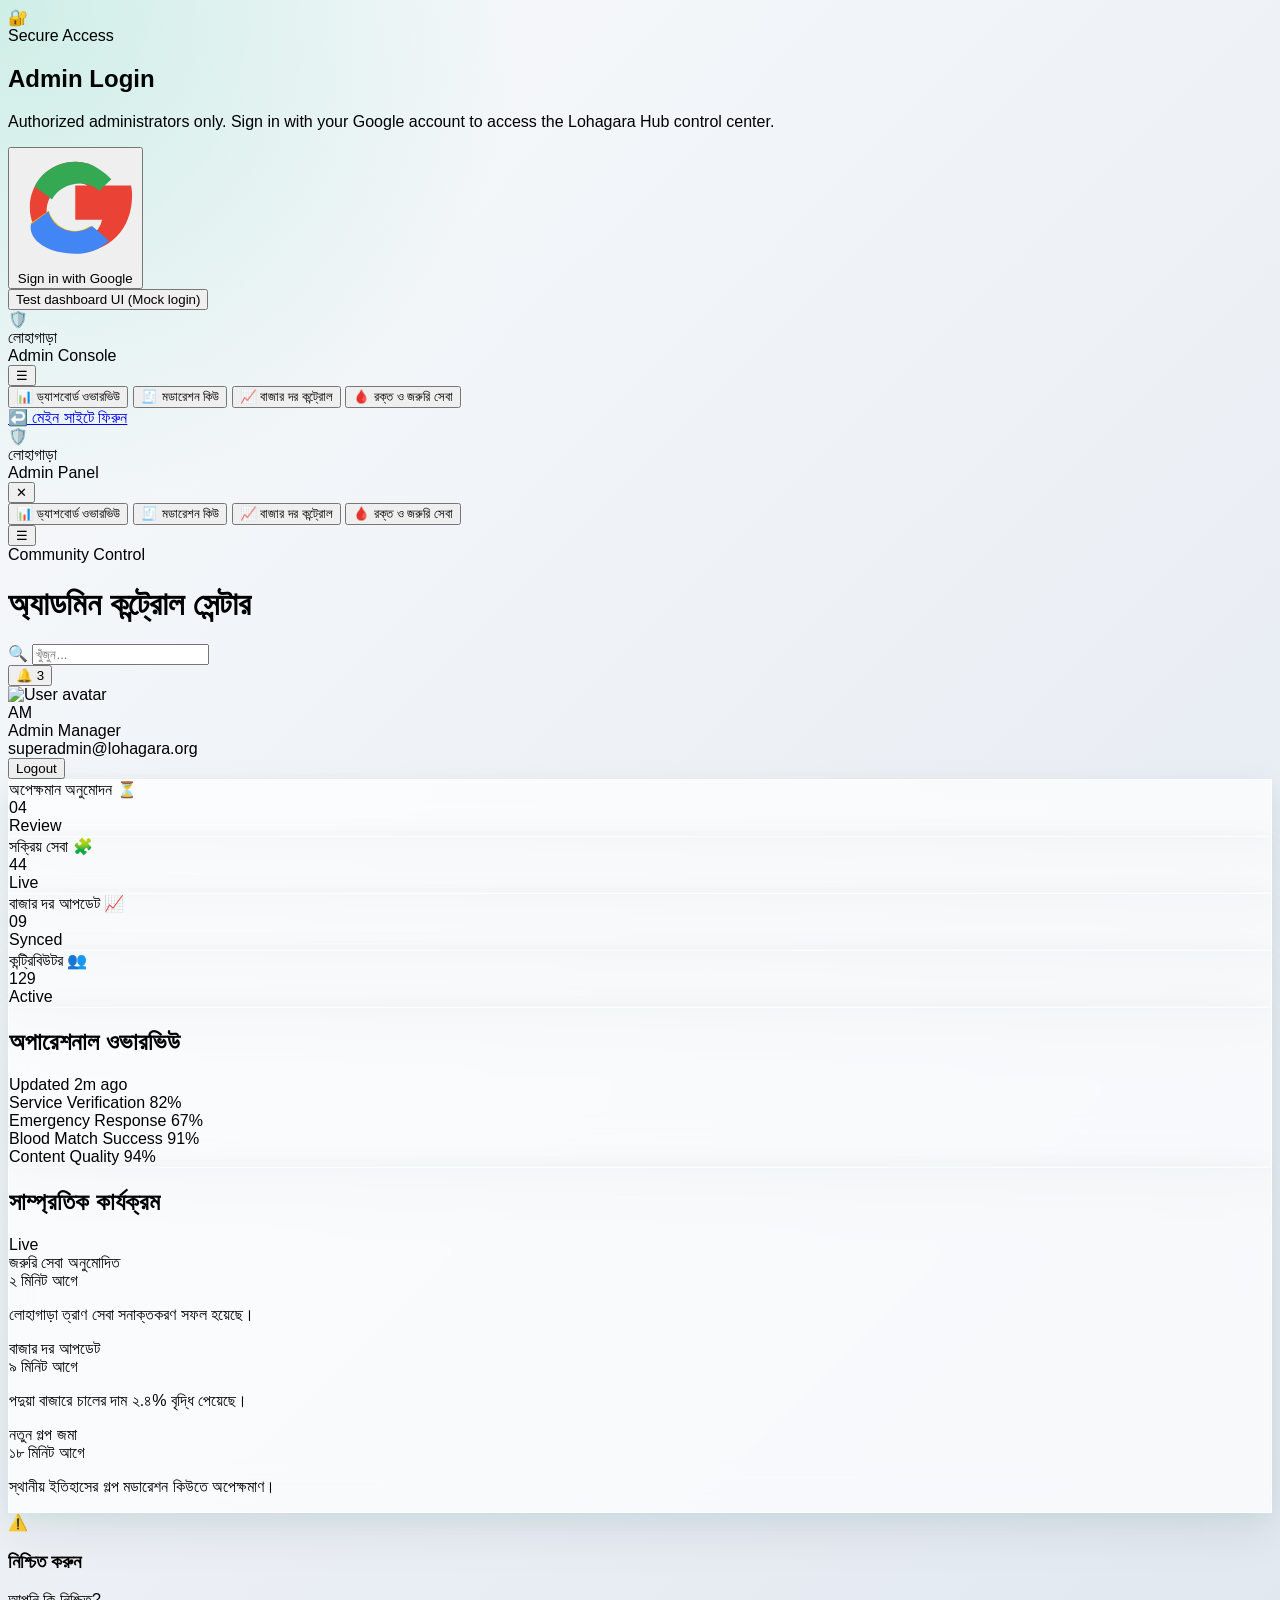
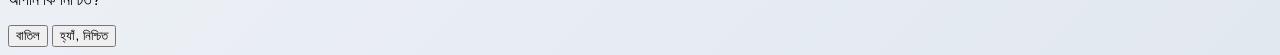
==== admin.html @ 5e47d0e3 "Add files via upload" ====
<!DOCTYPE html>
<html lang="bn">
  <head>
    <meta charset="UTF-8" />
    <meta name="viewport" content="width=device-width, initial-scale=1.0" />
    <title>লোহাগাড়া হাব | অ্যাডমিন কন্ট্রোল সেন্টার</title>
    <script src="https://cdn.tailwindcss.com"></script>
    <script type="module">
      import { initializeApp } from 'https://www.gstatic.com/firebasejs/10.12.2/firebase-app.js';
      import { getAuth, GoogleAuthProvider, signInWithPopup, signOut, onAuthStateChanged } from 'https://www.gstatic.com/firebasejs/10.12.2/firebase-auth.js';

      // -----------------------------------------------------------------------------
      // Firebase Web Configuration
      // Paste your real values from Firebase Console -> Project settings -> Web app
      // -----------------------------------------------------------------------------
      const firebaseConfig = {
        apiKey: 'PASTE_YOUR_FIREBASE_API_KEY_HERE',
        authDomain: 'PASTE_YOUR_PROJECT_ID.firebaseapp.com',
        projectId: 'PASTE_YOUR_PROJECT_ID',
        storageBucket: 'PASTE_YOUR_PROJECT_ID.appspot.com',
        messagingSenderId: 'PASTE_YOUR_MESSAGING_SENDER_ID',
        appId: 'PASTE_YOUR_APP_ID'
      };

      let app;
      let auth;
      let googleProvider;

      const hasRealFirebaseConfig = Object.values(firebaseConfig).every((value) => {
        return typeof value === 'string' && value && !value.startsWith('PASTE_') && !value.includes('YOUR_');
      });

      if (hasRealFirebaseConfig) {
        app = initializeApp(firebaseConfig);
        auth = getAuth(app);
        googleProvider = new GoogleAuthProvider();
      } else {
        console.warn('Firebase config is not fully set. Using mock mode for UI testing. Please paste your real Firebase web credentials in the firebaseConfig object.');
      }

      window.firebaseAuth = auth;
      window.googleProvider = googleProvider;
      window.firebaseApp = app;
      window.hasRealFirebaseConfig = hasRealFirebaseConfig;
    </script>
    <script>
      tailwind.config = {
        theme: {
          extend: {
            boxShadow: {
              soft: '0 14px 36px rgba(15, 23, 42, 0.14)',
              glow: '0 18px 40px rgba(16, 185, 129, 0.18)',
            },
            colors: {
              emerald: {
                950: '#022c22',
              },
            },
          },
        },
      };
    </script>
    <style>
      html {
        scroll-behavior: smooth;
      }

      body {
        font-family: 'Hind Siliguri', 'Segoe UI', sans-serif;
        background:
          radial-gradient(circle at top left, rgba(16, 185, 129, 0.18), transparent 25%),
          linear-gradient(135deg, #f8fafc 0%, #e2e8f0 100%);
      }

      .glass {
        background: rgba(255, 255, 255, 0.7);
        border: 1px solid rgba(255, 255, 255, 0.7);
        backdrop-filter: blur(20px);
        -webkit-backdrop-filter: blur(20px);
      }

      .panel-glow {
        box-shadow: 0 18px 45px rgba(15, 23, 42, 0.08), 0 6px 18px rgba(16, 185, 129, 0.08);
      }

      .hover-lift {
        transition: transform 0.2s ease, box-shadow 0.2s ease, border-color 0.2s ease;
      }

      .hover-lift:hover {
        transform: translateY(-2px);
        box-shadow: 0 16px 28px rgba(15, 23, 42, 0.12);
      }

      .tab-panel.hidden {
        display: none;
      }

      .toast {
        animation: slideIn 0.25s ease forwards;
      }

      @keyframes slideIn {
        from {
          opacity: 0;
          transform: translateY(12px) scale(0.98);
        }
        to {
          opacity: 1;
          transform: translateY(0) scale(1);
        }
      }
    </style>
  </head>
  <body class="min-h-screen text-slate-800 antialiased">
    <div id="loginScreen" class="fixed inset-0 z-50 flex items-center justify-center bg-slate-950/70 p-4 backdrop-blur-sm">
      <div class="w-full max-w-md rounded-[32px] border border-white/10 bg-white/10 p-7 shadow-[0_35px_90px_rgba(2,6,23,0.4)] backdrop-blur-xl">
        <div class="mx-auto flex h-16 w-16 items-center justify-center rounded-2xl bg-gradient-to-br from-emerald-500 to-teal-400 text-3xl shadow-glow">🔐</div>
        <div class="mt-6 text-center">
          <div class="text-[11px] font-bold uppercase tracking-[0.28em] text-emerald-200/90">Secure Access</div>
          <h2 class="mt-3 text-3xl font-black text-white">Admin Login</h2>
          <p class="mt-2 text-sm leading-6 text-slate-200">Authorized administrators only. Sign in with your Google account to access the Lohagara Hub control center.</p>
        </div>

        <button id="googleLoginBtn" class="mt-8 flex w-full items-center justify-center gap-3 rounded-2xl bg-white px-5 py-3.5 text-sm font-bold text-slate-900 transition hover:-translate-y-0.5 hover:shadow-xl">
          <svg class="h-5 w-5" viewBox="0 0 24 24" aria-hidden="true">
            <path fill="#EA4335" d="M12 10.2v3.9h5.4c-.2 1.4-1.7 4.1-5.4 4.1-3.2 0-5.8-2.6-5.8-5.8s2.6-5.8 5.8-5.8c1.8 0 3 .8 3.7 1.5l2.5-2.4C16.6 3.3 14.5 2.4 12 2.4 6.9 2.4 2.8 6.5 2.8 11.6S6.9 20.8 12 20.8c6.9 0 11.5-4.8 11.5-11.6 0-.8-.1-1.4-.2-2H12z"/>
            <path fill="#34A853" d="M3.8 7.4l3.5 2.6c1-1.9 3.1-3.2 5.8-3.2 1.8 0 3 .8 3.7 1.5l2.5-2.4C16.6 3.3 14.5 2.4 12 2.4c-3.7 0-6.9 2.2-8.2 5z"/>
            <path fill="#FBBC05" d="M3.8 15.8c1.2 2.5 3.8 4.2 8.2 4.2 2.4 0 4.4-.8 5.9-2.2l-2.9-2.4c-.8.5-1.9 1-3 1-2.6 0-4.6-1.8-5.4-4.1l-3.7 2.6z"/>
            <path fill="#4285F4" d="M12 21c2.8 0 5.1-.9 6.8-2.7l-3.4-2.9c-1 .7-2.3 1.1-3.4 1.1-2.7 0-4.9-1.8-5.4-4.1l-3.6 2.7C2.5 18.4 6.6 21 12 21z"/>
          </svg>
          Sign in with Google
        </button>

        <div id="authError" class="mt-5 hidden rounded-2xl border border-red-400/30 bg-red-500/10 px-3 py-2 text-sm text-red-100"></div>
      </div>
    </div>

    <div id="appShell" class="hidden min-h-screen w-full">
      <div class="flex min-h-screen overflow-hidden">
      <!-- Sidebar -->
      <aside id="sidebar" class="hidden w-72 shrink-0 flex-col border-r border-emerald-900/10 bg-gradient-to-b from-emerald-950 via-emerald-900 to-emerald-950 text-white md:flex">
        <div class="flex items-center justify-between border-b border-white/10 px-5 py-5">
          <div class="flex items-center gap-3">
            <div class="flex h-11 w-11 items-center justify-center rounded-2xl bg-white/10 text-2xl shadow-soft">🛡️</div>
            <div>
              <div class="text-lg font-bold">লোহাগাড়া</div>
              <div class="text-xs text-emerald-100/70">Admin Console</div>
            </div>
          </div>
          <button id="sidebarToggle" class="rounded-xl border border-white/10 bg-white/5 p-2 text-lg text-emerald-100 transition hover:bg-white/10 md:hidden">☰</button>
        </div>

        <nav class="flex-1 space-y-2 p-4">
          <button data-tab="overview" class="nav-item active w-full rounded-2xl border border-emerald-400/30 bg-white/10 px-4 py-3 text-left text-sm font-semibold text-emerald-50 transition hover:bg-white/15">
            <span class="inline-flex items-center gap-3"><span>📊</span> ড্যাশবোর্ড ওভারভিউ</span>
          </button>
          <button data-tab="moderation" class="nav-item w-full rounded-2xl border border-white/10 bg-transparent px-4 py-3 text-left text-sm font-medium text-emerald-50/90 transition hover:bg-white/8 hover:text-white">
            <span class="inline-flex items-center gap-3"><span>🧾</span> মডারেশন কিউ</span>
          </button>
          <button data-tab="market" class="nav-item w-full rounded-2xl border border-white/10 bg-transparent px-4 py-3 text-left text-sm font-medium text-emerald-50/90 transition hover:bg-white/8 hover:text-white">
            <span class="inline-flex items-center gap-3"><span>📈</span> বাজার দর কন্ট্রোল</span>
          </button>
          <button data-tab="blood" class="nav-item w-full rounded-2xl border border-white/10 bg-transparent px-4 py-3 text-left text-sm font-medium text-emerald-50/90 transition hover:bg-white/8 hover:text-white">
            <span class="inline-flex items-center gap-3"><span>🩸</span> রক্ত ও জরুরি সেবা</span>
          </button>

          <div class="mt-8 border-t border-white/10 pt-4">
            <a href="index.html" class="inline-flex w-full items-center justify-center gap-2 rounded-2xl border border-red-400/30 bg-red-500/10 px-4 py-3 text-sm font-medium text-red-100 transition hover:bg-red-500/20">
              ↩️ মেইন সাইটে ফিরুন
            </a>
          </div>
        </nav>
      </aside>

      <!-- Mobile Sidebar -->
      <div id="mobileSidebar" class="fixed inset-0 z-40 hidden bg-slate-950/60 md:hidden">
        <div class="h-full w-72 bg-gradient-to-b from-emerald-950 to-emerald-900 p-4 text-white">
          <div class="mb-4 flex items-center justify-between">
            <div class="flex items-center gap-3">
              <div class="flex h-10 w-10 items-center justify-center rounded-2xl bg-white/10 text-xl">🛡️</div>
              <div>
                <div class="font-bold">লোহাগাড়া</div>
                <div class="text-xs text-emerald-100/70">Admin Panel</div>
              </div>
            </div>
            <button id="closeMobileSidebar" class="rounded-xl border border-white/10 bg-white/5 px-2 py-1 text-lg">✕</button>
          </div>
          <nav class="space-y-2">
            <button data-tab="overview" class="nav-item mobile-nav active w-full rounded-2xl border border-emerald-400/30 bg-white/10 px-4 py-3 text-left text-sm font-semibold text-white">📊 ড্যাশবোর্ড ওভারভিউ</button>
            <button data-tab="moderation" class="nav-item mobile-nav w-full rounded-2xl border border-white/10 bg-transparent px-4 py-3 text-left text-sm font-medium text-emerald-50/90">🧾 মডারেশন কিউ</button>
            <button data-tab="market" class="nav-item mobile-nav w-full rounded-2xl border border-white/10 bg-transparent px-4 py-3 text-left text-sm font-medium text-emerald-50/90">📈 বাজার দর কন্ট্রোল</button>
            <button data-tab="blood" class="nav-item mobile-nav w-full rounded-2xl border border-white/10 bg-transparent px-4 py-3 text-left text-sm font-medium text-emerald-50/90">🩸 রক্ত ও জরুরি সেবা</button>
          </nav>
        </div>
      </div>

      <div class="flex min-h-screen flex-1 flex-col overflow-hidden">
        <!-- Top bar -->
        <header class="border-b border-slate-200/80 bg-white/80 px-4 py-4 backdrop-blur-md md:px-8">
          <div class="flex items-center justify-between gap-4">
            <div class="flex items-center gap-3">
              <button id="mobileMenuToggle" class="rounded-xl border border-slate-200 bg-slate-100 p-2 text-lg text-slate-700 md:hidden">☰</button>
              <div>
                <div class="text-[11px] font-semibold uppercase tracking-[0.25em] text-emerald-700/80">Community Control</div>
                <h1 class="text-xl font-black text-slate-800 md:text-2xl">অ্যাডমিন কন্ট্রোল সেন্টার</h1>
              </div>
            </div>

            <div class="flex items-center gap-3">
              <div class="hidden items-center gap-2 rounded-full border border-slate-200 bg-slate-100 px-3 py-2 md:flex">
                <span class="text-sm text-slate-500">🔍</span>
                <input type="text" placeholder="খুঁজুন..." class="w-32 bg-transparent text-sm text-slate-700 placeholder:text-slate-400 focus:outline-none" />
              </div>

              <button class="relative rounded-full border border-slate-200 bg-slate-100 p-2.5 text-slate-700 transition hover:border-emerald-400 hover:text-emerald-700">
                🔔
                <span class="absolute -right-1 -top-1 flex h-5 min-w-[20px] items-center justify-center rounded-full bg-red-500 px-1 text-[10px] font-bold text-white">3</span>
              </button>

              <div id="userProfileBadge" class="flex items-center gap-3 rounded-full border border-emerald-100 bg-emerald-50 px-2 py-1.5 shadow-sm">
                <img id="userAvatar" src="" alt="User avatar" class="hidden h-10 w-10 rounded-full object-cover" />
                <div id="userInitials" class="flex h-10 w-10 items-center justify-center rounded-full bg-gradient-to-br from-emerald-500 to-teal-400 text-sm font-bold text-white">AM</div>
                <div class="hidden text-left md:block">
                  <div id="userDisplayName" class="text-sm font-semibold text-slate-800">Admin Manager</div>
                  <div id="userEmail" class="text-[11px] text-slate-500">superadmin@lohagara.org</div>
                </div>
              </div>

              <button id="logoutBtn" class="rounded-full border border-red-200 bg-red-50 px-4 py-2 text-sm font-semibold text-red-600 transition hover:-translate-y-0.5 hover:bg-red-100">Logout</button>
            </div>
          </div>
        </header>

        <main class="flex-1 overflow-y-auto bg-slate-100/60 p-4 md:p-7">
          <!-- Overview Tab -->
          <section id="tab-overview" class="tab-panel space-y-6">
            <div class="grid gap-4 md:grid-cols-2 xl:grid-cols-4">
              <div class="glass hover-lift panel-glow rounded-3xl p-5">
                <div class="flex items-center justify-between">
                  <span class="text-sm text-slate-500">অপেক্ষমান অনুমোদন</span>
                  <span class="rounded-2xl bg-amber-100 p-2 text-xl">⏳</span>
                </div>
                <div class="mt-5 flex items-end justify-between">
                  <div class="text-3xl font-black text-slate-800" data-counter="pending">05</div>
                  <span class="rounded-full bg-amber-100 px-2.5 py-1 text-[10px] font-bold uppercase tracking-[0.2em] text-amber-700">Review</span>
                </div>
              </div>

              <div class="glass hover-lift panel-glow rounded-3xl p-5">
                <div class="flex items-center justify-between">
                  <span class="text-sm text-slate-500">সক্রিয় সেবা</span>
                  <span class="rounded-2xl bg-emerald-100 p-2 text-xl">🧩</span>
                </div>
                <div class="mt-5 flex items-end justify-between">
                  <div class="text-3xl font-black text-slate-800" data-counter="services">48</div>
                  <span class="rounded-full bg-emerald-100 px-2.5 py-1 text-[10px] font-bold uppercase tracking-[0.2em] text-emerald-700">Live</span>
                </div>
              </div>

              <div class="glass hover-lift panel-glow rounded-3xl p-5">
                <div class="flex items-center justify-between">
                  <span class="text-sm text-slate-500">বাজার দর আপডেট</span>
                  <span class="rounded-2xl bg-blue-100 p-2 text-xl">📈</span>
                </div>
                <div class="mt-5 flex items-end justify-between">
                  <div class="text-3xl font-black text-slate-800" data-counter="market">09</div>
                  <span class="rounded-full bg-blue-100 px-2.5 py-1 text-[10px] font-bold uppercase tracking-[0.2em] text-blue-700">Synced</span>
                </div>
              </div>

              <div class="glass hover-lift panel-glow rounded-3xl p-5">
                <div class="flex items-center justify-between">
                  <span class="text-sm text-slate-500">কন্ট্রিবিউটর</span>
                  <span class="rounded-2xl bg-violet-100 p-2 text-xl">👥</span>
                </div>
                <div class="mt-5 flex items-end justify-between">
                  <div class="text-3xl font-black text-slate-800" data-counter="users">128</div>
                  <span class="rounded-full bg-violet-100 px-2.5 py-1 text-[10px] font-bold uppercase tracking-[0.2em] text-violet-700">Active</span>
                </div>
              </div>
            </div>

            <div class="grid gap-5 xl:grid-cols-[1.5fr_0.95fr]">
              <div class="glass panel-glow rounded-3xl p-5">
                <div class="mb-5 flex items-center justify-between">
                  <h2 class="text-xl font-black text-slate-800">অপারেশনাল ওভারভিউ</h2>
                  <span class="rounded-full bg-emerald-100 px-2.5 py-1 text-[10px] font-bold uppercase tracking-[0.2em] text-emerald-700">Updated 2m ago</span>
                </div>

                <div class="grid gap-4 md:grid-cols-2">
                  <div class="rounded-2xl border border-slate-200 bg-slate-50 p-4">
                    <div class="mb-3 flex items-center justify-between text-sm">
                      <span class="text-slate-600">Service Verification</span>
                      <span class="font-bold text-emerald-600">82%</span>
                    </div>
                    <div class="h-2.5 overflow-hidden rounded-full bg-slate-200">
                      <div class="h-full w-[82%] rounded-full bg-gradient-to-r from-emerald-500 to-teal-400"></div>
                    </div>
                  </div>

                  <div class="rounded-2xl border border-slate-200 bg-slate-50 p-4">
                    <div class="mb-3 flex items-center justify-between text-sm">
                      <span class="text-slate-600">Emergency Response</span>
                      <span class="font-bold text-amber-600">67%</span>
                    </div>
                    <div class="h-2.5 overflow-hidden rounded-full bg-slate-200">
                      <div class="h-full w-[67%] rounded-full bg-gradient-to-r from-amber-400 to-yellow-400"></div>
                    </div>
                  </div>

                  <div class="rounded-2xl border border-slate-200 bg-slate-50 p-4">
                    <div class="mb-3 flex items-center justify-between text-sm">
                      <span class="text-slate-600">Blood Match Success</span>
                      <span class="font-bold text-blue-600">91%</span>
                    </div>
                    <div class="h-2.5 overflow-hidden rounded-full bg-slate-200">
                      <div class="h-full w-[91%] rounded-full bg-gradient-to-r from-blue-500 to-cyan-400"></div>
                    </div>
                  </div>

                  <div class="rounded-2xl border border-slate-200 bg-slate-50 p-4">
                    <div class="mb-3 flex items-center justify-between text-sm">
                      <span class="text-slate-600">Content Quality</span>
                      <span class="font-bold text-violet-600">94%</span>
                    </div>
                    <div class="h-2.5 overflow-hidden rounded-full bg-slate-200">
                      <div class="h-full w-[94%] rounded-full bg-gradient-to-r from-violet-500 to-fuchsia-400"></div>
                    </div>
                  </div>
                </div>
              </div>

              <div class="glass panel-glow rounded-3xl p-5">
                <div class="mb-4 flex items-center justify-between">
                  <h2 class="text-xl font-black text-slate-800">সাম্প্রতিক কার্যক্রম</h2>
                  <span class="text-xs font-bold uppercase tracking-[0.2em] text-emerald-600">Live</span>
                </div>

                <div class="space-y-3">
                  <div class="rounded-2xl border border-slate-200 bg-slate-50 p-3">
                    <div class="flex items-center justify-between gap-2">
                      <div class="font-semibold text-slate-800">জরুরি সেবা অনুমোদিত</div>
                      <div class="text-[10px] text-slate-500">২ মিনিট আগে</div>
                    </div>
                    <p class="mt-1 text-sm text-slate-500">লোহাগাড়া ত্রাণ সেবা সনাক্তকরণ সফল হয়েছে।</p>
                  </div>

                  <div class="rounded-2xl border border-slate-200 bg-slate-50 p-3">
                    <div class="flex items-center justify-between gap-2">
                      <div class="font-semibold text-slate-800">বাজার দর আপডেট</div>
                      <div class="text-[10px] text-slate-500">৯ মিনিট আগে</div>
                    </div>
                    <p class="mt-1 text-sm text-slate-500">পদুয়া বাজারে চালের দাম ২.৪% বৃদ্ধি পেয়েছে।</p>
                  </div>

                  <div class="rounded-2xl border border-slate-200 bg-slate-50 p-3">
                    <div class="flex items-center justify-between gap-2">
                      <div class="font-semibold text-slate-800">নতুন গল্প জমা</div>
                      <div class="text-[10px] text-slate-500">১৮ মিনিট আগে</div>
                    </div>
                    <p class="mt-1 text-sm text-slate-500">স্থানীয় ইতিহাসের গল্প মডারেশন কিউতে অপেক্ষমাণ।</p>
                  </div>
                </div>
              </div>
            </div>
          </section>

          <!-- Moderation Tab -->
          <section id="tab-moderation" class="tab-panel hidden space-y-5">
            <div class="flex flex-col gap-3 md:flex-row md:items-center md:justify-between">
              <div>
                <div class="text-[11px] font-bold uppercase tracking-[0.28em] text-emerald-700">Review Queue</div>
                <h2 class="mt-1 text-2xl font-black text-slate-800">মডারেশন কিউ</h2>
              </div>
              <button class="rounded-full border border-emerald-200 bg-emerald-50 px-4 py-2 text-sm font-semibold text-emerald-700 transition hover:bg-emerald-100">Export Queue</button>
            </div>

            <div id="moderationList" class="space-y-4"></div>
          </section>

          <!-- Market Tab -->
          <section id="tab-market" class="tab-panel hidden space-y-5">
            <div class="flex flex-col gap-3 md:flex-row md:items-center md:justify-between">
              <div>
                <div class="text-[11px] font-bold uppercase tracking-[0.28em] text-emerald-700">Pricing Control</div>
                <h2 class="mt-1 text-2xl font-black text-slate-800">বাজার দর কন্ট্রোল</h2>
              </div>
              <span class="rounded-full bg-emerald-100 px-3 py-1 text-[10px] font-bold uppercase tracking-[0.2em] text-emerald-700">Auto Sync</span>
            </div>

            <div class="grid gap-5 xl:grid-cols-[1.35fr_0.9fr]">
              <div class="glass panel-glow rounded-3xl p-5">
                <div class="mb-4 flex items-center justify-between">
                  <h3 class="text-xl font-black text-slate-800">সরাসরি মূল্য আপডেট</h3>
                  <span class="text-xs font-semibold uppercase tracking-[0.2em] text-slate-500">Live</span>
                </div>

                <div class="overflow-x-auto">
                  <table class="min-w-full text-left text-sm">
                    <thead>
                      <tr class="border-b border-slate-200 text-slate-500">
                        <th class="pb-3 pr-3 font-semibold">পণ্য</th>
                        <th class="pb-3 pr-3 font-semibold">বাজার</th>
                        <th class="pb-3 pr-3 font-semibold">খুচরা</th>
                        <th class="pb-3 pr-3 font-semibold">হোলসেল</th>
                        <th class="pb-3 font-semibold">ট্রেন্ড</th>
                      </tr>
                    </thead>
                    <tbody id="marketTableBody"></tbody>
                  </table>
                </div>

                <div class="mt-5 flex justify-end">
                  <button id="updateMarketBtn" class="rounded-2xl bg-gradient-to-r from-emerald-500 to-teal-500 px-5 py-3 text-sm font-bold text-slate-950 shadow-glow transition hover:-translate-y-0.5">Update Price</button>
                </div>
              </div>

              <div class="glass panel-glow rounded-3xl p-5">
                <h3 class="mb-4 text-xl font-black text-slate-800">মার্কেট সারসংক্ষেপ</h3>
                <div id="marketSummary" class="space-y-3"></div>
              </div>
            </div>
          </section>

          <!-- Blood Tab -->
          <section id="tab-blood" class="tab-panel hidden space-y-5">
            <div>
              <div class="text-[11px] font-bold uppercase tracking-[0.28em] text-emerald-700">Emergency Network</div>
              <h2 class="mt-1 text-2xl font-black text-slate-800">রক্ত ও জরুরি সেবা</h2>
            </div>

            <div class="grid gap-4 xl:grid-cols-3">
              <div class="glass hover-lift panel-glow rounded-3xl p-5">
                <div class="flex items-center justify-between">
                  <span class="text-sm text-slate-500">অত্যাবশ্যক O+ রক্ত</span>
                  <span class="rounded-full bg-red-100 px-2 py-1 text-[10px] font-bold uppercase tracking-[0.2em] text-red-700">Critical</span>
                </div>
                <div class="mt-5 text-3xl font-black text-slate-800">05</div>
                <p class="mt-2 text-sm text-slate-500">লোহাগাড়া ও আশেপাশের ইউনিয়ন থেকে ডোনার নোটিফিকেশন পাঠানো হচ্ছে।</p>
              </div>

              <div class="glass hover-lift panel-glow rounded-3xl p-5">
                <div class="flex items-center justify-between">
                  <span class="text-sm text-slate-500">ডোনার রেসপন্স</span>
                  <span class="rounded-full bg-emerald-100 px-2 py-1 text-[10px] font-bold uppercase tracking-[0.2em] text-emerald-700">Fast</span>
                </div>
                <div class="mt-5 text-3xl font-black text-slate-800">18 min</div>
                <p class="mt-2 text-sm text-slate-500">নিকটতম যাচাইকৃত ডোনার সনাক্তকরণের গড় সময়।</p>
              </div>

              <div class="glass hover-lift panel-glow rounded-3xl p-5">
                <div class="flex items-center justify-between">
                  <span class="text-sm text-slate-500">সক্রিয় অ্যালার্ট</span>
                  <span class="rounded-full bg-amber-100 px-2 py-1 text-[10px] font-bold uppercase tracking-[0.2em] text-amber-700">Review</span>
                </div>
                <div class="mt-5 text-3xl font-black text-slate-800">12</div>
                <p class="mt-2 text-sm text-slate-500">ডিসপ্যাচ ও ভেরিফিকেশন বাকি আছে।</p>
              </div>
            </div>
          </section>
        </main>
      </div>
    </div>

    <!-- Confirmation modal -->
    <div id="confirmModal" class="fixed inset-0 z-50 hidden items-center justify-center bg-slate-950/50 p-4">
      <div class="w-full max-w-md rounded-3xl border border-slate-200 bg-white p-5 shadow-2xl">
        <div class="mb-3 flex items-center gap-3">
          <div class="flex h-11 w-11 items-center justify-center rounded-2xl bg-red-100 text-2xl">⚠️</div>
          <div>
            <h3 id="confirmTitle" class="text-xl font-black text-slate-800">নিশ্চিত করুন</h3>
          </div>
        </div>
        <p id="confirmMessage" class="text-sm leading-6 text-slate-600">আপনি কি নিশ্চিত?</p>
        <div class="mt-6 flex justify-end gap-3">
          <button id="cancelConfirm" class="rounded-xl border border-slate-200 bg-slate-100 px-4 py-2 text-sm font-semibold text-slate-700 transition hover:bg-slate-200">বাতিল</button>
          <button id="confirmAction" class="rounded-xl bg-red-500 px-4 py-2 text-sm font-semibold text-white transition hover:bg-red-600">হ্যাঁ, নিশ্চিত</button>
        </div>
      </div>
    </div>

    <!-- Toast container -->
    <div id="toastContainer" class="fixed bottom-5 right-5 z-50 flex w-[280px] flex-col gap-3"></div>

    <script>
      const ADMIN_EMAILS = [
        'yourgmail@gmail.com',
        'admin@lohagarahub.com'
      ];

      const loginScreen = document.getElementById('loginScreen');
      const appShell = document.getElementById('appShell');
      const authError = document.getElementById('authError');

      const userDisplayName = document.getElementById('userDisplayName');
      const userEmail = document.getElementById('userEmail');
      const userAvatar = document.getElementById('userAvatar');
      const userInitials = document.getElementById('userInitials');

      function showAuthError(message) {
        authError.textContent = message;
        authError.classList.remove('hidden');
      }

      function hideAuthError() {
        authError.classList.add('hidden');
        authError.textContent = '';
      }

      function triggerMockLogin() {
        const mockUser = {
          displayName: 'Mock Admin User',
          email: 'admin@lohagara.local',
          photoURL: '',
          uid: 'mock-admin-user'
        };

        updateUserProfile(mockUser);
        setAuthState(true);
        showToast('Mock admin login active. Paste real Firebase credentials to enable Google sign-in.', 'warning');
      }

      function updateUserProfile(user) {
        if (!user) {
          userDisplayName.textContent = 'Admin Manager';
          userEmail.textContent = 'superadmin@lohagara.org';
          userInitials.textContent = 'AM';
          userAvatar.src = '';
          userAvatar.classList.add('hidden');
          userInitials.classList.remove('hidden');
          return;
        }

        const displayName = user.displayName || 'Admin User';
        const email = user.email || '';

        userDisplayName.textContent = displayName;
        userEmail.textContent = email;

        if (user.photoURL) {
          userAvatar.src = user.photoURL;
          userAvatar.classList.remove('hidden');
          userInitials.classList.add('hidden');
        } else {
          userAvatar.src = '';
          userAvatar.classList.add('hidden');
          userInitials.textContent = displayName.charAt(0).toUpperCase();
          userInitials.classList.remove('hidden');
        }
      }

      function setAuthState(isAuthenticated) {
        if (isAuthenticated) {
          loginScreen.classList.add('hidden');
          appShell.classList.remove('hidden');
        } else {
          loginScreen.classList.remove('hidden');
          appShell.classList.add('hidden');
        }
      }

      async function handleGoogleSignIn() {
        const auth = window.firebaseAuth;
        const provider = window.googleProvider;

        if (!window.hasRealFirebaseConfig || !auth || !provider) {
          console.warn('Firebase is not configured yet. Falling back to mock login mode for UI testing.');
          triggerMockLogin();
          return;
        }

        try {
          hideAuthError();
          const result = await signInWithPopup(auth, provider);
          const user = result.user;
          const normalizedEmail = (user.email || '').toLowerCase();
          const authorized = ADMIN_EMAILS.some((email) => email.toLowerCase() === normalizedEmail);

          if (!authorized) {
            await signOut(auth);
            updateUserProfile(null);
            setAuthState(false);
            showAuthError('Unauthorized Google account. Only authorized admin emails can access this dashboard.');
            return;
          }

          updateUserProfile(user);
          setAuthState(true);
          showToast('Signed in successfully as approved admin.', 'success');
        } catch (error) {
          console.error('Google sign-in failed. Details:', error);
          setAuthState(false);

          if (error?.code === 'auth/configuration-not-found' || error?.code === 'auth/invalid-api-key' || error?.code === 'auth/invalid-credential') {
            showAuthError('Firebase is misconfigured or missing valid web credentials. Please paste the correct Firebase config from the Firebase Console.');
            return;
          }

          if (error?.message) {
            showAuthError(`Google sign-in failed. Please try again. (${error.message})`);
          } else {
            showAuthError('Google sign-in failed. Please try again.');
          }
        }
      }

      document.getElementById('googleLoginBtn').addEventListener('click', handleGoogleSignIn);

      const mockLoginBtn = document.createElement('button');
      mockLoginBtn.type = 'button';
      mockLoginBtn.textContent = 'Test dashboard UI (Mock login)';
      mockLoginBtn.className = 'mt-4 w-full rounded-2xl border border-emerald-400/30 bg-emerald-500/10 px-4 py-2.5 text-sm font-semibold text-emerald-100 transition hover:bg-emerald-500/20';
      mockLoginBtn.addEventListener('click', triggerMockLogin);
      document.querySelector('#loginScreen .w-full.max-w-md').appendChild(mockLoginBtn);

      async function handleLogout() {
        const auth = window.firebaseAuth;
        try {
          await signOut(auth);
          updateUserProfile(null);
          setAuthState(false);
          showToast('Logged out successfully.', 'info');
        } catch (error) {
          console.error('Logout failed:', error);
          showToast('Logout failed. Please try again.', 'error');
        }
      }

      document.getElementById('logoutBtn').addEventListener('click', () => {
        const modal = document.getElementById('confirmModal');
        const title = document.getElementById('confirmTitle');
        const text = document.getElementById('confirmMessage');
        const confirm = document.getElementById('confirmAction');

        title.textContent = 'Logout confirmation';
        text.textContent = 'Are you sure you want to sign out and return to the admin login screen?';
        modal.classList.remove('hidden');
        modal.classList.add('flex');

        confirm.onclick = async () => {
          modal.classList.add('hidden');
          modal.classList.remove('flex');
          await handleLogout();
        };
      });

      document.getElementById('cancelConfirm').addEventListener('click', () => {
        const modal = document.getElementById('confirmModal');
        modal.classList.add('hidden');
        modal.classList.remove('flex');
      });

      document.getElementById('confirmModal').addEventListener('click', (event) => {
        if (event.target.id === 'confirmModal') {
          event.target.classList.add('hidden');
          event.target.classList.remove('flex');
        }
      });

      if (window.firebaseAuth && window.hasRealFirebaseConfig) {
        onAuthStateChanged(window.firebaseAuth, (user) => {
          if (!user) {
            updateUserProfile(null);
            setAuthState(false);
            return;
          }

          const normalizedEmail = (user.email || '').toLowerCase();
          const authorized = ADMIN_EMAILS.some((email) => email.toLowerCase() === normalizedEmail);

          if (!authorized) {
            signOut(window.firebaseAuth)
              .then(() => {
                updateUserProfile(null);
                setAuthState(false);
                showAuthError('This Google account is not on the authorized admin list.');
              })
              .catch(() => {
                setAuthState(false);
              });
            return;
          }

          updateUserProfile(user);
          setAuthState(true);
        });
      } else {
        setAuthState(false);
      }

      const tabButtons = document.querySelectorAll('.nav-item');
      const tabPanels = document.querySelectorAll('.tab-panel');

      const moderationData = [
        {
          id: 1,
          type: 'Emergency Service',
          title: 'পদুয়া নতুন জরুরি পরিবহন সেবা',
          author: 'মোহাম্মদ করিম',
          area: 'পদুয়া',
          time: '2 min ago',
          badge: 'High',
          description: 'ফ্লাড ও জরুরি পরিবহনের জন্য নতুন কন্টাক্ট পোস্ট করা হয়েছে।'
        },
        {
          id: 2,
          type: 'Community Story',
          title: 'প্রাচীন ব্রিজের গল্প',
          author: 'নুসরাত জাহান',
          area: 'লোহাগাড়া',
          time: '18 min ago',
          badge: 'Medium',
          description: 'স্থানীয় ইতিহাস সম্পর্কিত গল্প আপলোড করা হয়েছে, যাচাইয়ের অপেক্ষায়।'
        },
        {
          id: 3,
          type: 'Market Update',
          title: 'চালের দাম আপডেট',
          author: 'জালাল উদ্দিন',
          area: 'লোহাগাড়া',
          time: '31 min ago',
          badge: 'Low',
          description: 'বাজার দর আপডেটের জন্য নতুন দর তালিকা জমা হয়েছে।'
        },
        {
          id: 4,
          type: 'Service Listing',
          title: 'ডিজিটাল স্বাস্থ্য পরামর্শ',
          author: 'আয়শা আক্তার',
          area: 'লোহাগাড়া',
          time: '54 min ago',
          badge: 'Medium',
          description: 'স্থানীয় টেলিহেলথ সেবা তালিকাভুক্তির জন্য আবেদন জমা।'
        }
      ];

      const marketData = [
        { product: 'আলু', market: 'লোহাগাড়া', retail: 26, wholesale: 18, trend: 'Up' },
        { product: 'পেঁয়াজ', market: 'লোহাগাড়া', retail: 35, wholesale: 24, trend: 'Stable' },
        { product: 'চাল', market: 'লোহাগাড়া', retail: 48, wholesale: 40, trend: 'Up' },
        { product: 'আলু', market: 'পদুয়া', retail: 28, wholesale: 20, trend: 'Stable' },
        { product: 'পেঁয়াজ', market: 'পদুয়া', retail: 37, wholesale: 25, trend: 'Down' },
        { product: 'চাল', market: 'পদুয়া', retail: 50, wholesale: 41, trend: 'Up' }
      ];

      function switchTab(tabName) {
        tabButtons.forEach((button) => {
          const active = button.dataset.tab === tabName;
          button.classList.toggle('active', active);
          button.classList.toggle('bg-white/10', active);
          button.classList.toggle('border-emerald-400/30', active);
          button.classList.toggle('bg-transparent', !active);
          button.classList.toggle('border-white/10', !active);
        });

        tabPanels.forEach((panel) => {
          panel.classList.toggle('hidden', panel.id !== `tab-${tabName}`);
        });
      }

      tabButtons.forEach((button) => {
        button.addEventListener('click', () => switchTab(button.dataset.tab));
      });

      function showToast(message, tone = 'success') {
        const container = document.getElementById('toastContainer');
        const toast = document.createElement('div');
        const palette = {
          success: 'border-emerald-200 bg-emerald-50 text-emerald-700',
          warning: 'border-amber-200 bg-amber-50 text-amber-700',
          error: 'border-red-200 bg-red-50 text-red-700',
          info: 'border-blue-200 bg-blue-50 text-blue-700',
        };

        toast.className = `toast flex items-center gap-3 rounded-2xl border px-4 py-3 text-sm font-semibold shadow-lg ${palette[tone] || palette.success}`;
        toast.innerHTML = `<span>${tone === 'error' ? '⚠️' : tone === 'warning' ? '⚡' : '✅'}</span><span>${message}</span>`;
        container.appendChild(toast);

        setTimeout(() => {
          toast.remove();
        }, 2600);
      }

      function renderModerationList() {
        const container = document.getElementById('moderationList');
        container.innerHTML = '';

        moderationData.forEach((item) => {
          const card = document.createElement('div');
          const badgeTone = {
            High: 'bg-red-100 text-red-700',
            Medium: 'bg-amber-100 text-amber-700',
            Low: 'bg-emerald-100 text-emerald-700',
          };

          card.className = 'glass hover-lift panel-glow rounded-3xl p-4 md:p-5';
          card.innerHTML = `
            <div class="flex flex-col gap-4 xl:flex-row xl:items-center xl:justify-between">
              <div class="flex-1">
                <div class="mb-2 flex flex-wrap items-center gap-2">
                  <span class="rounded-full bg-slate-100 px-2.5 py-1 text-[10px] font-bold uppercase tracking-[0.2em] text-slate-600">${item.type}</span>
                  <span class="rounded-full px-2.5 py-1 text-[10px] font-bold uppercase tracking-[0.2em] ${badgeTone[item.badge] || 'bg-slate-100 text-slate-700'}">${item.badge}</span>
                  <span class="text-[11px] uppercase tracking-[0.18em] text-slate-500">${item.time}</span>
                </div>
                <h3 class="text-lg font-black text-slate-800">${item.title}</h3>
                <p class="mt-2 text-sm leading-6 text-slate-600">${item.description}</p>
                <div class="mt-3 flex flex-wrap items-center gap-4 text-xs text-slate-500">
                  <span>👤 ${item.author}</span>
                  <span>📍 ${item.area}</span>
                </div>
              </div>

              <div class="flex flex-wrap gap-2 xl:flex-col">
                <button data-action="approve" data-id="${item.id}" class="approve-btn rounded-xl bg-gradient-to-r from-emerald-500 to-teal-500 px-4 py-2.5 text-sm font-bold text-slate-950 shadow-glow transition hover:-translate-y-0.5">অনুমোদন দিন</button>
                <button data-action="reject" data-id="${item.id}" class="reject-btn rounded-xl border border-red-200 bg-red-50 px-4 py-2.5 text-sm font-bold text-red-600 transition hover:bg-red-100">বাতিল করুন</button>
              </div>
            </div>
          `;

          container.appendChild(card);
        });

        document.querySelectorAll('.approve-btn').forEach((button) => {
          button.addEventListener('click', () => {
            const id = Number(button.dataset.id);
            const item = moderationData.find((entry) => entry.id === id);
            if (!item) return;

            moderationData.splice(
              moderationData.findIndex((entry) => entry.id === id),
              1
            );
            renderModerationList();
            updateCounters();
            showToast('সফলভাবে অনুমোদন করা হয়েছে!', 'success');
          });
        });

        document.querySelectorAll('.reject-btn').forEach((button) => {
          button.addEventListener('click', () => {
            const id = Number(button.dataset.id);
            const item = moderationData.find((entry) => entry.id === id);
            if (!item) return;

            openConfirmModal(
              'সাবমিশন বাতিল করুন',
              `আপনি কি "${item.title}" সাবমিশনটি বাতিল করতে চান? এই কাজটি ফিরিয়ে আনা যাবে না।`,
              () => {
                moderationData.splice(
                  moderationData.findIndex((entry) => entry.id === id),
                  1
                );
                renderModerationList();
                updateCounters();
                showToast('সাবমিশন বাতিল করা হয়েছে।', 'warning');
              }
            );
          });
        });
      }

      function openConfirmModal(title, message, onConfirm) {
        const modal = document.getElementById('confirmModal');
        const titleEl = document.getElementById('confirmTitle');
        const messageEl = document.getElementById('confirmMessage');
        const confirmAction = document.getElementById('confirmAction');

        titleEl.textContent = title;
        messageEl.textContent = message;
        modal.classList.remove('hidden');
        modal.classList.add('flex');

        const handleConfirm = () => {
          modal.classList.add('hidden');
          modal.classList.remove('flex');
          onConfirm();
          confirmAction.onclick = null;
        };

        confirmAction.onclick = handleConfirm;
      }

      document.getElementById('cancelConfirm').addEventListener('click', () => {
        const modal = document.getElementById('confirmModal');
        modal.classList.add('hidden');
        modal.classList.remove('flex');
      });

      document.getElementById('confirmModal').addEventListener('click', (event) => {
        if (event.target.id === 'confirmModal') {
          event.target.classList.add('hidden');
          event.target.classList.remove('flex');
        }
      });

      function updateCounters() {
        const pending = moderationData.length;
        document.querySelector('[data-counter="pending"]').textContent = String(pending).padStart(2, '0');
        document.querySelector('[data-counter="services"]').textContent = String(48 - Math.min(pending, 10));
        document.querySelector('[data-counter="users"]').textContent = String(128 + Math.max(0, 5 - pending));
      }

      function renderMarketTable() {
        const tbody = document.getElementById('marketTableBody');
        tbody.innerHTML = marketData
          .map((row, index) => `
            <tr class="border-b border-slate-200 last:border-b-0">
              <td class="py-3 pr-3 font-semibold text-slate-800">${row.product}</td>
              <td class="py-3 pr-3 text-slate-600">${row.market}</td>
              <td class="py-3 pr-3">
                <input data-field="retail" data-index="${index}" value="${row.retail}" class="w-20 rounded-xl border border-slate-200 bg-slate-50 px-2 py-2 text-center text-slate-800 focus:border-emerald-400 focus:outline-none" />
              </td>
              <td class="py-3 pr-3">
                <input data-field="wholesale" data-index="${index}" value="${row.wholesale}" class="w-20 rounded-xl border border-slate-200 bg-slate-50 px-2 py-2 text-center text-slate-800 focus:border-emerald-400 focus:outline-none" />
              </td>
              <td class="py-3">
                <select data-field="trend" data-index="${index}" class="rounded-xl border border-slate-200 bg-slate-50 px-2 py-2 text-slate-800 focus:border-emerald-400 focus:outline-none">
                  <option value="Up" ${row.trend === 'Up' ? 'selected' : ''}>Up</option>
                  <option value="Stable" ${row.trend === 'Stable' ? 'selected' : ''}>Stable</option>
                  <option value="Down" ${row.trend === 'Down' ? 'selected' : ''}>Down</option>
                </select>
              </td>
            </tr>
          `)
          .join('');
      }

      function renderMarketSummary() {
        const container = document.getElementById('marketSummary');
        const summary = marketData.reduce((acc, row) => {
          const key = row.market;
          if (!acc[key]) acc[key] = { market: key, total: 0, count: 0 };
          acc[key].total += row.retail;
          acc[key].count += 1;
          return acc;
        }, {});

        container.innerHTML = Object.values(summary)
          .map((item) => `
            <div class="rounded-2xl border border-slate-200 bg-slate-50 p-3">
              <div class="flex items-center justify-between">
                <span class="font-bold text-slate-800">${item.market}</span>
                <span class="rounded-full bg-emerald-100 px-2 py-1 text-[10px] font-bold uppercase tracking-[0.2em] text-emerald-700">Live</span>
              </div>
              <div class="mt-3 text-2xl font-black text-slate-800">${Math.round(item.total / item.count)}৳</div>
              <p class="text-sm text-slate-500">গড় খুচরা মূল্য</p>
            </div>
          `)
          .join('');
      }

      document.getElementById('updateMarketBtn').addEventListener('click', () => {
        const rows = document.querySelectorAll('#marketTableBody tr');
        rows.forEach((row) => {
          const index = Number(row.querySelector('[data-index]')?.dataset.index ?? 0);
          const retailInput = row.querySelector('[data-field="retail"]');
          const wholesaleInput = row.querySelector('[data-field="wholesale"]');
          const trendInput = row.querySelector('[data-field="trend"]');

          if (marketData[index]) {
            marketData[index].retail = Number(retailInput.value || marketData[index].retail);
            marketData[index].wholesale = Number(wholesaleInput.value || marketData[index].wholesale);
            marketData[index].trend = trendInput.value || marketData[index].trend;
          }
        });

        renderMarketSummary();
        showToast('বাজার দর সফলভাবে আপডেট হয়েছে!', 'success');
      });

      document.getElementById('logoutBtn').addEventListener('click', () => {
        openConfirmModal(
          'Logout from admin panel',
          'আপনি কি নিশ্চিতভাবে অ্যাডমিন সেশনটি বন্ধ করতে চান?',
          () => {
            showToast('সফলভাবে লগআউট করা হয়েছে।', 'info');
          }
        );
      });

      document.getElementById('mobileMenuToggle').addEventListener('click', () => {
        document.getElementById('mobileSidebar').classList.remove('hidden');
      });

      document.getElementById('closeMobileSidebar').addEventListener('click', () => {
        document.getElementById('mobileSidebar').classList.add('hidden');
      });

      document.querySelectorAll('.mobile-nav').forEach((button) => {
        button.addEventListener('click', () => {
          document.getElementById('mobileSidebar').classList.add('hidden');
        });
      });

      renderModerationList();
      renderMarketTable();
      renderMarketSummary();
      updateCounters();
      switchTab('overview');
    </script>
  </body>
</html>
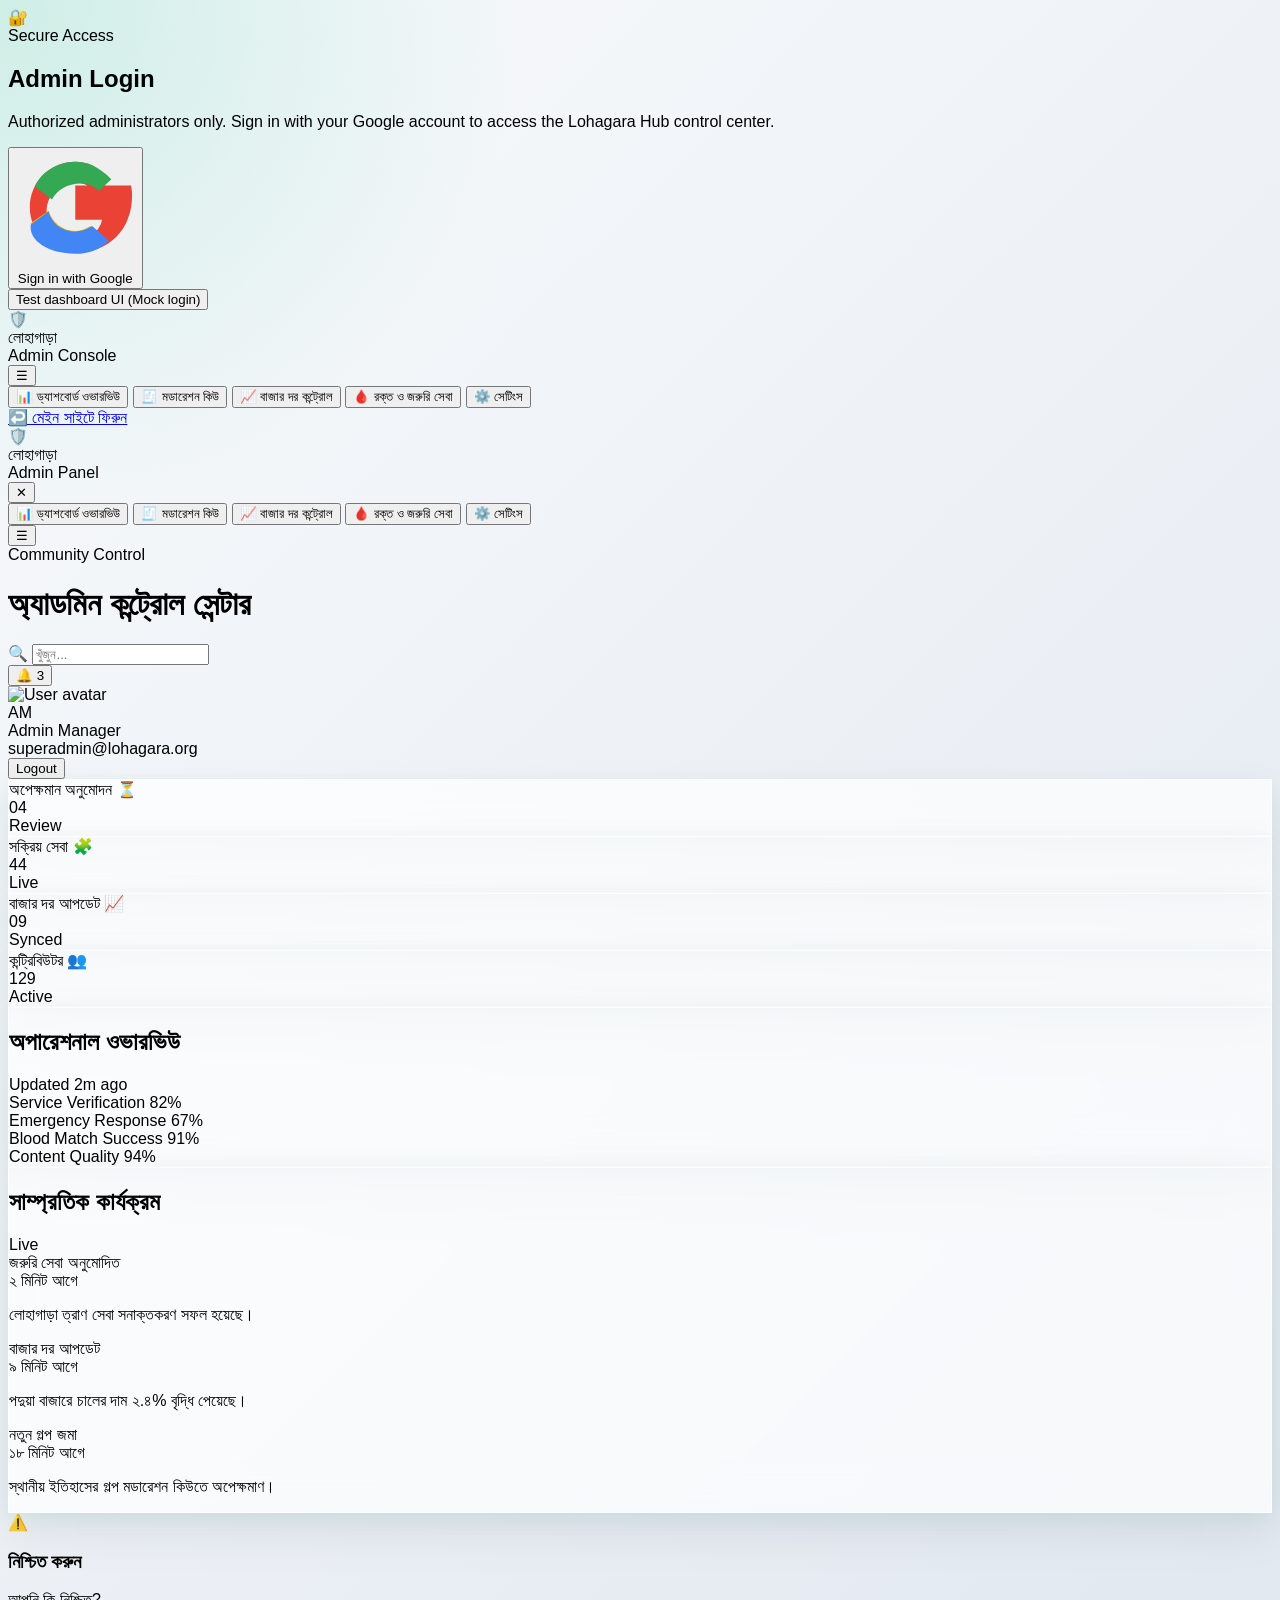
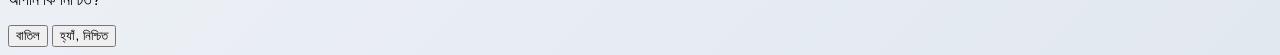
==== commit b21de051: "Add files via upload" ====
--- a/admin.html
+++ b/admin.html
@@ -164,6 +164,9 @@
           <button data-tab="blood" class="nav-item w-full rounded-2xl border border-white/10 bg-transparent px-4 py-3 text-left text-sm font-medium text-emerald-50/90 transition hover:bg-white/8 hover:text-white">
             <span class="inline-flex items-center gap-3"><span>🩸</span> রক্ত ও জরুরি সেবা</span>
           </button>
+          <button data-tab="settings" class="nav-item w-full rounded-2xl border border-white/10 bg-transparent px-4 py-3 text-left text-sm font-medium text-emerald-50/90 transition hover:bg-white/8 hover:text-white">
+            <span class="inline-flex items-center gap-3"><span>⚙️</span> সেটিংস</span>
+          </button>
 
           <div class="mt-8 border-t border-white/10 pt-4">
             <a href="index.html" class="inline-flex w-full items-center justify-center gap-2 rounded-2xl border border-red-400/30 bg-red-500/10 px-4 py-3 text-sm font-medium text-red-100 transition hover:bg-red-500/20">
@@ -191,6 +194,7 @@
             <button data-tab="moderation" class="nav-item mobile-nav w-full rounded-2xl border border-white/10 bg-transparent px-4 py-3 text-left text-sm font-medium text-emerald-50/90">🧾 মডারেশন কিউ</button>
             <button data-tab="market" class="nav-item mobile-nav w-full rounded-2xl border border-white/10 bg-transparent px-4 py-3 text-left text-sm font-medium text-emerald-50/90">📈 বাজার দর কন্ট্রোল</button>
             <button data-tab="blood" class="nav-item mobile-nav w-full rounded-2xl border border-white/10 bg-transparent px-4 py-3 text-left text-sm font-medium text-emerald-50/90">🩸 রক্ত ও জরুরি সেবা</button>
+            <button data-tab="settings" class="nav-item mobile-nav w-full rounded-2xl border border-white/10 bg-transparent px-4 py-3 text-left text-sm font-medium text-emerald-50/90">⚙️ সেটিংস</button>
           </nav>
         </div>
       </div>
@@ -458,6 +462,228 @@
                 <p class="mt-2 text-sm text-slate-500">ডিসপ্যাচ ও ভেরিফিকেশন বাকি আছে।</p>
               </div>
             </div>
+          </section>
+
+          <!-- Settings Tab -->
+          <section id="tab-settings" class="tab-panel hidden space-y-5" aria-labelledby="settingsHeading">
+            <div class="flex flex-col gap-3 sm:flex-row sm:items-end sm:justify-between">
+              <div>
+                <div class="text-[11px] font-bold uppercase tracking-[0.28em] text-emerald-700">Platform Administration</div>
+                <h2 id="settingsHeading" class="mt-1 text-2xl font-black text-slate-800">সেটিংস</h2>
+                <p class="mt-1 text-sm text-slate-500">অ্যাডমিন অ্যাকাউন্ট, নোটিফিকেশন ও প্ল্যাটফর্ম কনফিগারেশন পরিচালনা করুন।</p>
+              </div>
+              <span class="inline-flex w-fit items-center gap-2 rounded-full border border-emerald-200 bg-emerald-50 px-3 py-1.5 text-xs font-semibold text-emerald-800">
+                <span class="h-2 w-2 rounded-full bg-emerald-500"></span> Admin console
+              </span>
+            </div>
+
+            <div class="grid gap-5 xl:grid-cols-2">
+              <form id="settingsProfileForm" class="glass panel-glow rounded-3xl p-5 md:p-6">
+                <div class="mb-5 flex items-start justify-between gap-3">
+                  <div>
+                    <h3 class="text-lg font-black text-slate-800">প্রোফাইল তথ্য</h3>
+                    <p class="mt-1 text-sm text-slate-500">এই ব্রাউজারে প্রদর্শিত অ্যাডমিন পরিচিতি।</p>
+                  </div>
+                  <span class="rounded-2xl bg-emerald-100 p-2 text-xl" aria-hidden="true">👤</span>
+                </div>
+
+                <div class="space-y-4">
+                  <label class="block text-sm font-semibold text-slate-700" for="settingsAdminName">
+                    অ্যাডমিনের নাম
+                    <input id="settingsAdminName" name="adminName" type="text" autocomplete="name" required class="mt-1.5 w-full rounded-xl border border-slate-200 bg-white px-3.5 py-3 text-sm text-slate-800 outline-none transition focus:border-emerald-500 focus:ring-4 focus:ring-emerald-500/10" />
+                  </label>
+                  <label class="block text-sm font-semibold text-slate-700" for="settingsAdminEmail">
+                    ইমেইল ঠিকানা
+                    <input id="settingsAdminEmail" name="adminEmail" type="email" autocomplete="email" required class="mt-1.5 w-full rounded-xl border border-slate-200 bg-white px-3.5 py-3 text-sm text-slate-800 outline-none transition focus:border-emerald-500 focus:ring-4 focus:ring-emerald-500/10" />
+                  </label>
+                </div>
+
+                <div class="mt-5 flex flex-col gap-3 border-t border-slate-200 pt-4 sm:flex-row sm:items-center sm:justify-between">
+                  <span class="text-xs text-slate-500">পরিবর্তনগুলো এই ব্রাউজারে সংরক্ষিত হবে।</span>
+                  <button type="submit" class="inline-flex items-center justify-center gap-2 rounded-xl bg-emerald-800 px-4 py-2.5 text-sm font-bold text-white transition hover:bg-emerald-900 focus:outline-none focus:ring-4 focus:ring-emerald-700/20">প্রোফাইল সংরক্ষণ</button>
+                </div>
+              </form>
+
+              <form id="settingsPasswordForm" class="glass panel-glow rounded-3xl p-5 md:p-6">
+                <div class="mb-5 flex items-start justify-between gap-3">
+                  <div>
+                    <h3 class="text-lg font-black text-slate-800">পাসওয়ার্ড পরিবর্তন</h3>
+                    <p class="mt-1 text-sm text-slate-500">পাসওয়ার্ড আপডেটের জন্য Firebase Auth বা নিরাপদ ব্যাকএন্ড প্রয়োজন।</p>
+                  </div>
+                  <span class="rounded-2xl bg-amber-100 p-2 text-xl" aria-hidden="true">🔒</span>
+                </div>
+
+                <div class="space-y-3">
+                  <label class="block text-sm font-semibold text-slate-700" for="currentPassword">বর্তমান পাসওয়ার্ড
+                    <input id="currentPassword" name="currentPassword" type="password" autocomplete="current-password" required class="mt-1.5 w-full rounded-xl border border-slate-200 bg-white px-3.5 py-3 text-sm outline-none transition focus:border-emerald-500 focus:ring-4 focus:ring-emerald-500/10" />
+                  </label>
+                  <div class="grid gap-3 sm:grid-cols-2">
+                    <label class="block text-sm font-semibold text-slate-700" for="newPassword">নতুন পাসওয়ার্ড
+                      <input id="newPassword" name="newPassword" type="password" autocomplete="new-password" minlength="8" required class="mt-1.5 w-full rounded-xl border border-slate-200 bg-white px-3.5 py-3 text-sm outline-none transition focus:border-emerald-500 focus:ring-4 focus:ring-emerald-500/10" />
+                    </label>
+                    <label class="block text-sm font-semibold text-slate-700" for="confirmPassword">নিশ্চিত করুন
+                      <input id="confirmPassword" name="confirmPassword" type="password" autocomplete="new-password" minlength="8" required class="mt-1.5 w-full rounded-xl border border-slate-200 bg-white px-3.5 py-3 text-sm outline-none transition focus:border-emerald-500 focus:ring-4 focus:ring-emerald-500/10" />
+                    </label>
+                  </div>
+                </div>
+
+                <div class="mt-5 flex flex-col gap-3 border-t border-slate-200 pt-4 sm:flex-row sm:items-center sm:justify-between">
+                  <span class="text-xs text-slate-500">এই ডেমো কোনো পাসওয়ার্ড সংরক্ষণ বা পরিবর্তন করে না।</span>
+                  <button type="submit" class="inline-flex items-center justify-center rounded-xl border border-slate-300 bg-white px-4 py-2.5 text-sm font-bold text-slate-700 transition hover:bg-slate-50 focus:outline-none focus:ring-4 focus:ring-emerald-700/10">পরিবর্তন যাচাই</button>
+                </div>
+              </form>
+            </div>
+
+            <form id="settingsPreferencesForm" class="glass panel-glow rounded-3xl p-5 md:p-6">
+              <div class="mb-5">
+                <div class="text-[11px] font-bold uppercase tracking-[0.2em] text-emerald-700">Alerts &amp; Availability</div>
+                <h3 class="mt-1 text-lg font-black text-slate-800">নোটিফিকেশন ও প্ল্যাটফর্ম পছন্দ</h3>
+              </div>
+
+              <div class="mb-5 grid gap-3 sm:grid-cols-2">
+                <div class="rounded-2xl border border-slate-200 bg-white p-4">
+                  <div class="flex items-start gap-3">
+                    <span class="rounded-xl bg-amber-100 p-2 text-lg" aria-hidden="true">🚨</span>
+                    <div><h4 class="font-bold text-slate-800">জরুরি সেবা অনুরোধ</h4><p class="mt-1 text-xs leading-5 text-slate-500">নতুন জরুরি সেবা জমা পড়লে</p></div>
+                  </div>
+                  <div class="mt-4 grid grid-cols-2 gap-3 border-t border-slate-100 pt-3">
+                    <label class="flex cursor-pointer items-center justify-between gap-2 text-xs font-semibold text-slate-600" for="notifyEmergencyEmail">ইমেইল
+                      <input id="notifyEmergencyEmail" class="peer sr-only notification-toggle" type="checkbox" data-setting="emergencyEmail" />
+                      <span aria-hidden="true" class="relative h-6 w-11 rounded-full bg-slate-300 transition peer-checked:bg-emerald-600 peer-focus-visible:outline peer-focus-visible:outline-2 peer-focus-visible:outline-offset-2 peer-focus-visible:outline-emerald-700 after:absolute after:left-1 after:top-1 after:h-4 after:w-4 after:rounded-full after:bg-white after:shadow after:transition peer-checked:after:translate-x-5"></span>
+                    </label>
+                    <label class="flex cursor-pointer items-center justify-between gap-2 text-xs font-semibold text-slate-600" for="notifyEmergencyBrowser">ব্রাউজার
+                      <input id="notifyEmergencyBrowser" class="peer sr-only notification-toggle" type="checkbox" data-setting="emergencyBrowser" />
+                      <span aria-hidden="true" class="relative h-6 w-11 rounded-full bg-slate-300 transition peer-checked:bg-emerald-600 peer-focus-visible:outline peer-focus-visible:outline-2 peer-focus-visible:outline-offset-2 peer-focus-visible:outline-emerald-700 after:absolute after:left-1 after:top-1 after:h-4 after:w-4 after:rounded-full after:bg-white after:shadow after:transition peer-checked:after:translate-x-5"></span>
+                    </label>
+                  </div>
+                </div>
+
+                <div class="rounded-2xl border border-slate-200 bg-white p-4">
+                  <div class="flex items-start gap-3">
+                    <span class="rounded-xl bg-rose-100 p-2 text-lg" aria-hidden="true">🩸</span>
+                    <div><h4 class="font-bold text-slate-800">রক্তদানের অ্যালার্ট</h4><p class="mt-1 text-xs leading-5 text-slate-500">নতুন রক্তের অনুরোধ বা ডোনার আপডেট</p></div>
+                  </div>
+                  <div class="mt-4 grid grid-cols-2 gap-3 border-t border-slate-100 pt-3">
+                    <label class="flex cursor-pointer items-center justify-between gap-2 text-xs font-semibold text-slate-600" for="notifyBloodEmail">ইমেইল
+                      <input id="notifyBloodEmail" class="peer sr-only notification-toggle" type="checkbox" data-setting="bloodEmail" />
+                      <span aria-hidden="true" class="relative h-6 w-11 rounded-full bg-slate-300 transition peer-checked:bg-emerald-600 peer-focus-visible:outline peer-focus-visible:outline-2 peer-focus-visible:outline-offset-2 peer-focus-visible:outline-emerald-700 after:absolute after:left-1 after:top-1 after:h-4 after:w-4 after:rounded-full after:bg-white after:shadow after:transition peer-checked:after:translate-x-5"></span>
+                    </label>
+                    <label class="flex cursor-pointer items-center justify-between gap-2 text-xs font-semibold text-slate-600" for="notifyBloodBrowser">ব্রাউজার
+                      <input id="notifyBloodBrowser" class="peer sr-only notification-toggle" type="checkbox" data-setting="bloodBrowser" />
+                      <span aria-hidden="true" class="relative h-6 w-11 rounded-full bg-slate-300 transition peer-checked:bg-emerald-600 peer-focus-visible:outline peer-focus-visible:outline-2 peer-focus-visible:outline-offset-2 peer-focus-visible:outline-emerald-700 after:absolute after:left-1 after:top-1 after:h-4 after:w-4 after:rounded-full after:bg-white after:shadow after:transition peer-checked:after:translate-x-5"></span>
+                    </label>
+                  </div>
+                </div>
+
+                <div class="rounded-2xl border border-slate-200 bg-white p-4">
+                  <div class="flex items-start gap-3">
+                    <span class="rounded-xl bg-sky-100 p-2 text-lg" aria-hidden="true">🛍️</span>
+                    <div><h4 class="font-bold text-slate-800">মার্কেটপ্লেস জমা</h4><p class="mt-1 text-xs leading-5 text-slate-500">নতুন পণ্য বা ব্যবসার তালিকা এলে</p></div>
+                  </div>
+                  <div class="mt-4 grid grid-cols-2 gap-3 border-t border-slate-100 pt-3">
+                    <label class="flex cursor-pointer items-center justify-between gap-2 text-xs font-semibold text-slate-600" for="notifyMarketEmail">ইমেইল
+                      <input id="notifyMarketEmail" class="peer sr-only notification-toggle" type="checkbox" data-setting="marketEmail" />
+                      <span aria-hidden="true" class="relative h-6 w-11 rounded-full bg-slate-300 transition peer-checked:bg-emerald-600 peer-focus-visible:outline peer-focus-visible:outline-2 peer-focus-visible:outline-offset-2 peer-focus-visible:outline-emerald-700 after:absolute after:left-1 after:top-1 after:h-4 after:w-4 after:rounded-full after:bg-white after:shadow after:transition peer-checked:after:translate-x-5"></span>
+                    </label>
+                    <label class="flex cursor-pointer items-center justify-between gap-2 text-xs font-semibold text-slate-600" for="notifyMarketBrowser">ব্রাউজার
+                      <input id="notifyMarketBrowser" class="peer sr-only notification-toggle" type="checkbox" data-setting="marketBrowser" />
+                      <span aria-hidden="true" class="relative h-6 w-11 rounded-full bg-slate-300 transition peer-checked:bg-emerald-600 peer-focus-visible:outline peer-focus-visible:outline-2 peer-focus-visible:outline-offset-2 peer-focus-visible:outline-emerald-700 after:absolute after:left-1 after:top-1 after:h-4 after:w-4 after:rounded-full after:bg-white after:shadow after:transition peer-checked:after:translate-x-5"></span>
+                    </label>
+                  </div>
+                </div>
+
+                <div class="flex flex-col justify-between gap-4 rounded-2xl border border-amber-200 bg-amber-50 p-4 sm:flex-row sm:items-center">
+                  <div class="flex items-start gap-3">
+                    <span class="rounded-xl bg-amber-100 p-2 text-lg" aria-hidden="true">🛠️</span>
+                    <div><h4 class="font-bold text-slate-800">মেইনটেন্যান্স মোড</h4><p id="maintenanceStatus" class="mt-1 text-xs leading-5 text-slate-600">বন্ধ · শুধু এই ব্রাউজারে পছন্দটি সংরক্ষিত হবে।</p></div>
+                  </div>
+                  <label class="inline-flex cursor-pointer items-center gap-3 self-end text-sm font-bold text-slate-700 sm:self-auto" for="maintenanceMode">
+                    <span id="maintenanceToggleLabel">বন্ধ</span>
+                    <input id="maintenanceMode" class="peer sr-only" type="checkbox" />
+                    <span aria-hidden="true" class="relative h-7 w-12 rounded-full bg-slate-300 transition peer-checked:bg-amber-500 peer-focus-visible:outline peer-focus-visible:outline-2 peer-focus-visible:outline-offset-2 peer-focus-visible:outline-amber-700 after:absolute after:left-1 after:top-1 after:h-5 after:w-5 after:rounded-full after:bg-white after:shadow after:transition peer-checked:after:translate-x-5"></span>
+                  </label>
+                </div>
+              </div>
+
+              <div class="flex flex-col gap-3 border-t border-slate-200 pt-4 sm:flex-row sm:items-center sm:justify-between">
+                <span class="text-xs text-slate-500">ইমেইল ও ব্রাউজার নোটিফিকেশন চালু করতে সার্ভার/ব্রাউজার ইন্টিগ্রেশন প্রয়োজন।</span>
+                <button type="submit" class="inline-flex items-center justify-center rounded-xl bg-emerald-800 px-4 py-2.5 text-sm font-bold text-white transition hover:bg-emerald-900 focus:outline-none focus:ring-4 focus:ring-emerald-700/20">পছন্দ সংরক্ষণ</button>
+              </div>
+            </form>
+
+            <form id="settingsSystemForm" class="glass panel-glow rounded-3xl p-5 md:p-6">
+              <div class="mb-5 flex flex-col gap-2 sm:flex-row sm:items-start sm:justify-between">
+                <div>
+                  <div class="text-[11px] font-bold uppercase tracking-[0.2em] text-emerald-700">Integrations · Mock</div>
+                  <h3 class="mt-1 text-lg font-black text-slate-800">API ও সিস্টেম কনফিগারেশন</h3>
+                  <p class="mt-1 text-sm text-slate-500">ভবিষ্যৎ ব্যাকএন্ড সংযোগের জন্য প্লেসহোল্ডার। এই ফর্মে কোনো তথ্য পাঠানো বা সংরক্ষণ করা হয় না।</p>
+                </div>
+                <span class="w-fit rounded-full border border-amber-200 bg-amber-50 px-3 py-1 text-[10px] font-bold uppercase tracking-[0.15em] text-amber-800">Mock mode</span>
+              </div>
+
+              <div class="grid gap-5 xl:grid-cols-2">
+                <fieldset class="min-w-0 space-y-3 rounded-2xl border border-slate-200 bg-white/70 p-4">
+                  <legend class="px-2 text-sm font-bold text-slate-800">Firebase Web App</legend>
+                  <label class="block text-xs font-semibold text-slate-600" for="settingsFirebaseApiKey">API Key
+                    <input id="settingsFirebaseApiKey" type="password" autocomplete="off" placeholder="Firebase API key" class="mt-1.5 w-full rounded-xl border border-slate-200 bg-white px-3 py-2.5 text-sm outline-none focus:border-emerald-500 focus:ring-4 focus:ring-emerald-500/10" />
+                  </label>
+                  <div class="grid gap-3 sm:grid-cols-2">
+                    <label class="block text-xs font-semibold text-slate-600" for="settingsFirebaseProject">Project ID
+                      <input id="settingsFirebaseProject" type="text" autocomplete="off" placeholder="your-project-id" class="mt-1.5 w-full rounded-xl border border-slate-200 bg-white px-3 py-2.5 text-sm outline-none focus:border-emerald-500 focus:ring-4 focus:ring-emerald-500/10" />
+                    </label>
+                    <label class="block text-xs font-semibold text-slate-600" for="settingsFirebaseAppId">App ID
+                      <input id="settingsFirebaseAppId" type="text" autocomplete="off" placeholder="1:...:web:..." class="mt-1.5 w-full rounded-xl border border-slate-200 bg-white px-3 py-2.5 text-sm outline-none focus:border-emerald-500 focus:ring-4 focus:ring-emerald-500/10" />
+                    </label>
+                    <label class="block text-xs font-semibold text-slate-600" for="settingsFirebaseAuthDomain">Auth domain
+                      <input id="settingsFirebaseAuthDomain" type="text" autocomplete="off" placeholder="your-project.firebaseapp.com" class="mt-1.5 w-full rounded-xl border border-slate-200 bg-white px-3 py-2.5 text-sm outline-none focus:border-emerald-500 focus:ring-4 focus:ring-emerald-500/10" />
+                    </label>
+                    <label class="block text-xs font-semibold text-slate-600" for="settingsFirebaseStorageBucket">Storage bucket
+                      <input id="settingsFirebaseStorageBucket" type="text" autocomplete="off" placeholder="your-project.appspot.com" class="mt-1.5 w-full rounded-xl border border-slate-200 bg-white px-3 py-2.5 text-sm outline-none focus:border-emerald-500 focus:ring-4 focus:ring-emerald-500/10" />
+                    </label>
+                    <label class="block text-xs font-semibold text-slate-600 sm:col-span-2" for="settingsFirebaseSenderId">Messaging sender ID
+                      <input id="settingsFirebaseSenderId" type="text" autocomplete="off" placeholder="Messaging sender ID" class="mt-1.5 w-full rounded-xl border border-slate-200 bg-white px-3 py-2.5 text-sm outline-none focus:border-emerald-500 focus:ring-4 focus:ring-emerald-500/10" />
+                    </label>
+                  </div>
+                </fieldset>
+
+                <fieldset class="min-w-0 space-y-3 rounded-2xl border border-slate-200 bg-white/70 p-4">
+                  <legend class="px-2 text-sm font-bold text-slate-800">SMS Gateway</legend>
+                  <div class="grid gap-3 sm:grid-cols-2">
+                    <label class="block text-xs font-semibold text-slate-600" for="settingsSmsProvider">Provider
+                      <input id="settingsSmsProvider" type="text" autocomplete="off" placeholder="Gateway provider" class="mt-1.5 w-full rounded-xl border border-slate-200 bg-white px-3 py-2.5 text-sm outline-none focus:border-emerald-500 focus:ring-4 focus:ring-emerald-500/10" />
+                    </label>
+                    <label class="block text-xs font-semibold text-slate-600" for="settingsSmsSender">Sender ID
+                      <input id="settingsSmsSender" type="text" autocomplete="off" placeholder="LOHAGARA" class="mt-1.5 w-full rounded-xl border border-slate-200 bg-white px-3 py-2.5 text-sm outline-none focus:border-emerald-500 focus:ring-4 focus:ring-emerald-500/10" />
+                    </label>
+                  </div>
+                  <label class="block text-xs font-semibold text-slate-600" for="settingsSmsToken">Gateway credential
+                    <input id="settingsSmsToken" type="password" autocomplete="off" placeholder="Credential / access token" class="mt-1.5 w-full rounded-xl border border-slate-200 bg-white px-3 py-2.5 text-sm outline-none focus:border-emerald-500 focus:ring-4 focus:ring-emerald-500/10" />
+                  </label>
+                </fieldset>
+
+                <label class="block text-xs font-semibold text-slate-600 xl:col-span-2" for="settingsCustomDomain">Custom domain
+                  <input id="settingsCustomDomain" type="text" autocomplete="url" placeholder="hub.example.com" class="mt-1.5 w-full rounded-xl border border-slate-200 bg-white px-3.5 py-3 text-sm outline-none focus:border-emerald-500 focus:ring-4 focus:ring-emerald-500/10" />
+                </label>
+              </div>
+
+              <div class="mt-5 flex flex-col gap-3 border-t border-slate-200 pt-4 sm:flex-row sm:items-center sm:justify-between">
+                <span class="text-xs text-amber-800">Production secrets কখনো ব্রাউজার স্টোরেজে রাখবেন না।</span>
+                <button type="submit" class="inline-flex items-center justify-center rounded-xl border border-emerald-800 bg-white px-4 py-2.5 text-sm font-bold text-emerald-900 transition hover:bg-emerald-50 focus:outline-none focus:ring-4 focus:ring-emerald-700/10">কনফিগারেশন যাচাই</button>
+              </div>
+            </form>
+
+            <section class="glass panel-glow rounded-3xl p-5 md:p-6" aria-labelledby="dataToolsHeading">
+              <div class="mb-5">
+                <div class="text-[11px] font-bold uppercase tracking-[0.2em] text-emerald-700">Data &amp; Backup</div>
+                <h3 id="dataToolsHeading" class="mt-1 text-lg font-black text-slate-800">ডেটা ব্যবস্থাপনা ও ব্যাকআপ</h3>
+                <p class="mt-1 text-sm text-slate-500">ড্যাশবোর্ডের বর্তমান ডেমো ডেটা ফাইলে রপ্তানি করুন বা এই ডিভাইসে সংরক্ষিত অ্যাডমিন পছন্দ মুছুন।</p>
+              </div>
+              <div class="flex flex-col gap-3 sm:flex-row sm:flex-wrap">
+                <button id="exportJsonBtn" type="button" class="inline-flex items-center justify-center gap-2 rounded-xl bg-emerald-800 px-4 py-2.5 text-sm font-bold text-white transition hover:bg-emerald-900 focus:outline-none focus:ring-4 focus:ring-emerald-700/20"><span aria-hidden="true">↓</span> JSON রপ্তানি</button>
+                <button id="exportCsvBtn" type="button" class="inline-flex items-center justify-center gap-2 rounded-xl border border-emerald-800 bg-white px-4 py-2.5 text-sm font-bold text-emerald-900 transition hover:bg-emerald-50 focus:outline-none focus:ring-4 focus:ring-emerald-700/10"><span aria-hidden="true">↓</span> CSV রপ্তানি</button>
+                <button id="clearCacheBtn" type="button" class="inline-flex items-center justify-center gap-2 rounded-xl border border-red-200 bg-red-50 px-4 py-2.5 text-sm font-bold text-red-700 transition hover:bg-red-100 focus:outline-none focus:ring-4 focus:ring-red-700/10"><span aria-hidden="true">⌫</span> লোকাল ক্যাশ পরিষ্কার</button>
+              </div>
+            </section>
           </section>
         </main>
       </div>
@@ -744,6 +970,185 @@
         { product: 'চাল', market: 'পদুয়া', retail: 50, wholesale: 41, trend: 'Up' }
       ];
 
+      const settingsStorageKey = 'lohagara-admin-settings';
+      const defaultAdminSettings = {
+        profile: { name: 'Admin Manager', email: 'superadmin@lohagara.org' },
+        notifications: {
+          emergencyEmail: true,
+          emergencyBrowser: true,
+          bloodEmail: true,
+          bloodBrowser: true,
+          marketEmail: true,
+          marketBrowser: false
+        },
+        maintenanceMode: false
+      };
+
+      function loadAdminSettings() {
+        try {
+          const storedSettings = JSON.parse(localStorage.getItem(settingsStorageKey) || '{}');
+          return {
+            ...defaultAdminSettings,
+            ...storedSettings,
+            profile: { ...defaultAdminSettings.profile, ...storedSettings.profile },
+            notifications: { ...defaultAdminSettings.notifications, ...storedSettings.notifications }
+          };
+        } catch {
+          return {
+            ...defaultAdminSettings,
+            profile: { ...defaultAdminSettings.profile },
+            notifications: { ...defaultAdminSettings.notifications }
+          };
+        }
+      }
+
+      const adminSettings = loadAdminSettings();
+
+      function persistAdminSettings() {
+        try {
+          localStorage.setItem(settingsStorageKey, JSON.stringify(adminSettings));
+          return true;
+        } catch {
+          showToast('ব্রাউজার স্টোরেজে সংরক্ষণ করা যায়নি।', 'error');
+          return false;
+        }
+      }
+
+      function refreshSettingsForm() {
+        document.getElementById('settingsAdminName').value = adminSettings.profile.name;
+        document.getElementById('settingsAdminEmail').value = adminSettings.profile.email;
+        document.querySelectorAll('.notification-toggle').forEach((input) => {
+          input.checked = Boolean(adminSettings.notifications[input.dataset.setting]);
+        });
+        const maintenanceInput = document.getElementById('maintenanceMode');
+        maintenanceInput.checked = adminSettings.maintenanceMode;
+        document.getElementById('maintenanceToggleLabel').textContent = adminSettings.maintenanceMode ? 'চালু' : 'বন্ধ';
+        document.getElementById('maintenanceStatus').textContent = adminSettings.maintenanceMode
+          ? 'চালু · শুধু এই ব্রাউজারে পছন্দটি সংরক্ষিত হবে।'
+          : 'বন্ধ · শুধু এই ব্রাউজারে পছন্দটি সংরক্ষিত হবে।';
+      }
+
+      refreshSettingsForm();
+
+      document.getElementById('settingsProfileForm').addEventListener('submit', (event) => {
+        event.preventDefault();
+        adminSettings.profile.name = document.getElementById('settingsAdminName').value.trim();
+        adminSettings.profile.email = document.getElementById('settingsAdminEmail').value.trim();
+
+        if (!persistAdminSettings()) return;
+
+        userDisplayName.textContent = adminSettings.profile.name;
+        userEmail.textContent = adminSettings.profile.email;
+        userInitials.textContent = adminSettings.profile.name
+          .split(/\s+/)
+          .filter(Boolean)
+          .slice(0, 2)
+          .map((part) => part[0].toUpperCase())
+          .join('');
+        showToast('প্রোফাইল পছন্দ এই ব্রাউজারে সংরক্ষিত হয়েছে।', 'success');
+      });
+
+      document.getElementById('settingsPasswordForm').addEventListener('submit', (event) => {
+        event.preventDefault();
+        const newPassword = document.getElementById('newPassword');
+        const confirmPassword = document.getElementById('confirmPassword');
+
+        if (newPassword.value !== confirmPassword.value) {
+          showToast('নতুন পাসওয়ার্ড দুটি মিলছে না।', 'error');
+          confirmPassword.focus();
+          return;
+        }
+
+        event.currentTarget.reset();
+        showToast('পাসওয়ার্ড পরিবর্তনে নিরাপদ ব্যাকএন্ড প্রয়োজন; কোনো পাসওয়ার্ড সংরক্ষণ করা হয়নি।', 'warning');
+      });
+
+      document.getElementById('maintenanceMode').addEventListener('change', (event) => {
+        document.getElementById('maintenanceToggleLabel').textContent = event.target.checked ? 'চালু' : 'বন্ধ';
+        document.getElementById('maintenanceStatus').textContent = event.target.checked
+          ? 'চালু · সংরক্ষণ করলে এই ব্রাউজারে পছন্দটি থাকবে; সাইট বন্ধ হবে না।'
+          : 'বন্ধ · শুধু এই ব্রাউজারে পছন্দটি সংরক্ষিত হবে।';
+      });
+
+      document.getElementById('settingsPreferencesForm').addEventListener('submit', (event) => {
+        event.preventDefault();
+        document.querySelectorAll('.notification-toggle').forEach((input) => {
+          adminSettings.notifications[input.dataset.setting] = input.checked;
+        });
+        adminSettings.maintenanceMode = document.getElementById('maintenanceMode').checked;
+
+        if (persistAdminSettings()) {
+          document.getElementById('maintenanceStatus').textContent = adminSettings.maintenanceMode
+            ? 'চালু · পছন্দটি এই ব্রাউজারে সংরক্ষিত। সাইট বন্ধ করতে ব্যাকএন্ড ইন্টিগ্রেশন প্রয়োজন।'
+            : 'বন্ধ · পছন্দটি এই ব্রাউজারে সংরক্ষিত।';
+          showToast('নোটিফিকেশন পছন্দ সংরক্ষিত হয়েছে।', 'success');
+        }
+      });
+
+      document.getElementById('settingsSystemForm').addEventListener('submit', (event) => {
+        event.preventDefault();
+        document.getElementById('settingsFirebaseApiKey').value = '';
+        document.getElementById('settingsSmsToken').value = '';
+        showToast('ডেমো ফর্ম যাচাই হয়েছে; কনফিগারেশন পাঠানো বা সংরক্ষণ করা হয়নি।', 'warning');
+      });
+
+      function downloadFile(filename, content, mimeType) {
+        const downloadUrl = URL.createObjectURL(new Blob([content], { type: mimeType }));
+        const downloadLink = document.createElement('a');
+        downloadLink.href = downloadUrl;
+        downloadLink.download = filename;
+        document.body.appendChild(downloadLink);
+        downloadLink.click();
+        downloadLink.remove();
+        setTimeout(() => URL.revokeObjectURL(downloadUrl), 1000);
+      }
+
+      document.getElementById('exportJsonBtn').addEventListener('click', () => {
+        const exportData = {
+          exportedAt: new Date().toISOString(),
+          moderationQueue: moderationData,
+          marketPrices: marketData,
+          adminPreferences: adminSettings
+        };
+        downloadFile('lohagara-hub-backup.json', JSON.stringify(exportData, null, 2), 'application/json');
+        showToast('JSON ব্যাকআপ ডাউনলোড শুরু হয়েছে।', 'success');
+      });
+
+      document.getElementById('exportCsvBtn').addEventListener('click', () => {
+        const csvRows = [
+          ['section', 'title_or_product', 'author_or_market', 'area', 'details'],
+          ...moderationData.map((item) => ['moderation', item.title, item.author, item.area, `${item.type}: ${item.description}`]),
+          ...marketData.map((item) => ['market', item.product, item.market, '', `retail=${item.retail}; wholesale=${item.wholesale}; trend=${item.trend}`])
+        ];
+        const csvContent = `\ufeff${csvRows.map((row) => row.map((value) => `"${String(value ?? '').replaceAll('"', '""')}"`).join(',')).join('\r\n')}`;
+        downloadFile('lohagara-hub-backup.csv', csvContent, 'text/csv;charset=utf-8');
+        showToast('CSV ব্যাকআপ ডাউনলোড শুরু হয়েছে।', 'success');
+      });
+
+      document.getElementById('clearCacheBtn').addEventListener('click', () => {
+        openConfirmModal(
+          'লোকাল পছন্দ মুছবেন?',
+          'শুধু এই ড্যাশবোর্ডের সংরক্ষিত প্রোফাইল ও নোটিফিকেশন পছন্দ মুছে ডিফল্টে ফেরানো হবে।',
+          () => {
+            try {
+              localStorage.removeItem(settingsStorageKey);
+              Object.assign(adminSettings, {
+                ...defaultAdminSettings,
+                profile: { ...defaultAdminSettings.profile },
+                notifications: { ...defaultAdminSettings.notifications }
+              });
+              refreshSettingsForm();
+              userDisplayName.textContent = defaultAdminSettings.profile.name;
+              userEmail.textContent = defaultAdminSettings.profile.email;
+              userInitials.textContent = 'AM';
+              showToast('এই ড্যাশবোর্ডের লোকাল পছন্দ পরিষ্কার হয়েছে।', 'success');
+            } catch {
+              showToast('লোকাল পছন্দ পরিষ্কার করা যায়নি।', 'error');
+            }
+          }
+        );
+      });
+
       function switchTab(tabName) {
         tabButtons.forEach((button) => {
           const active = button.dataset.tab === tabName;
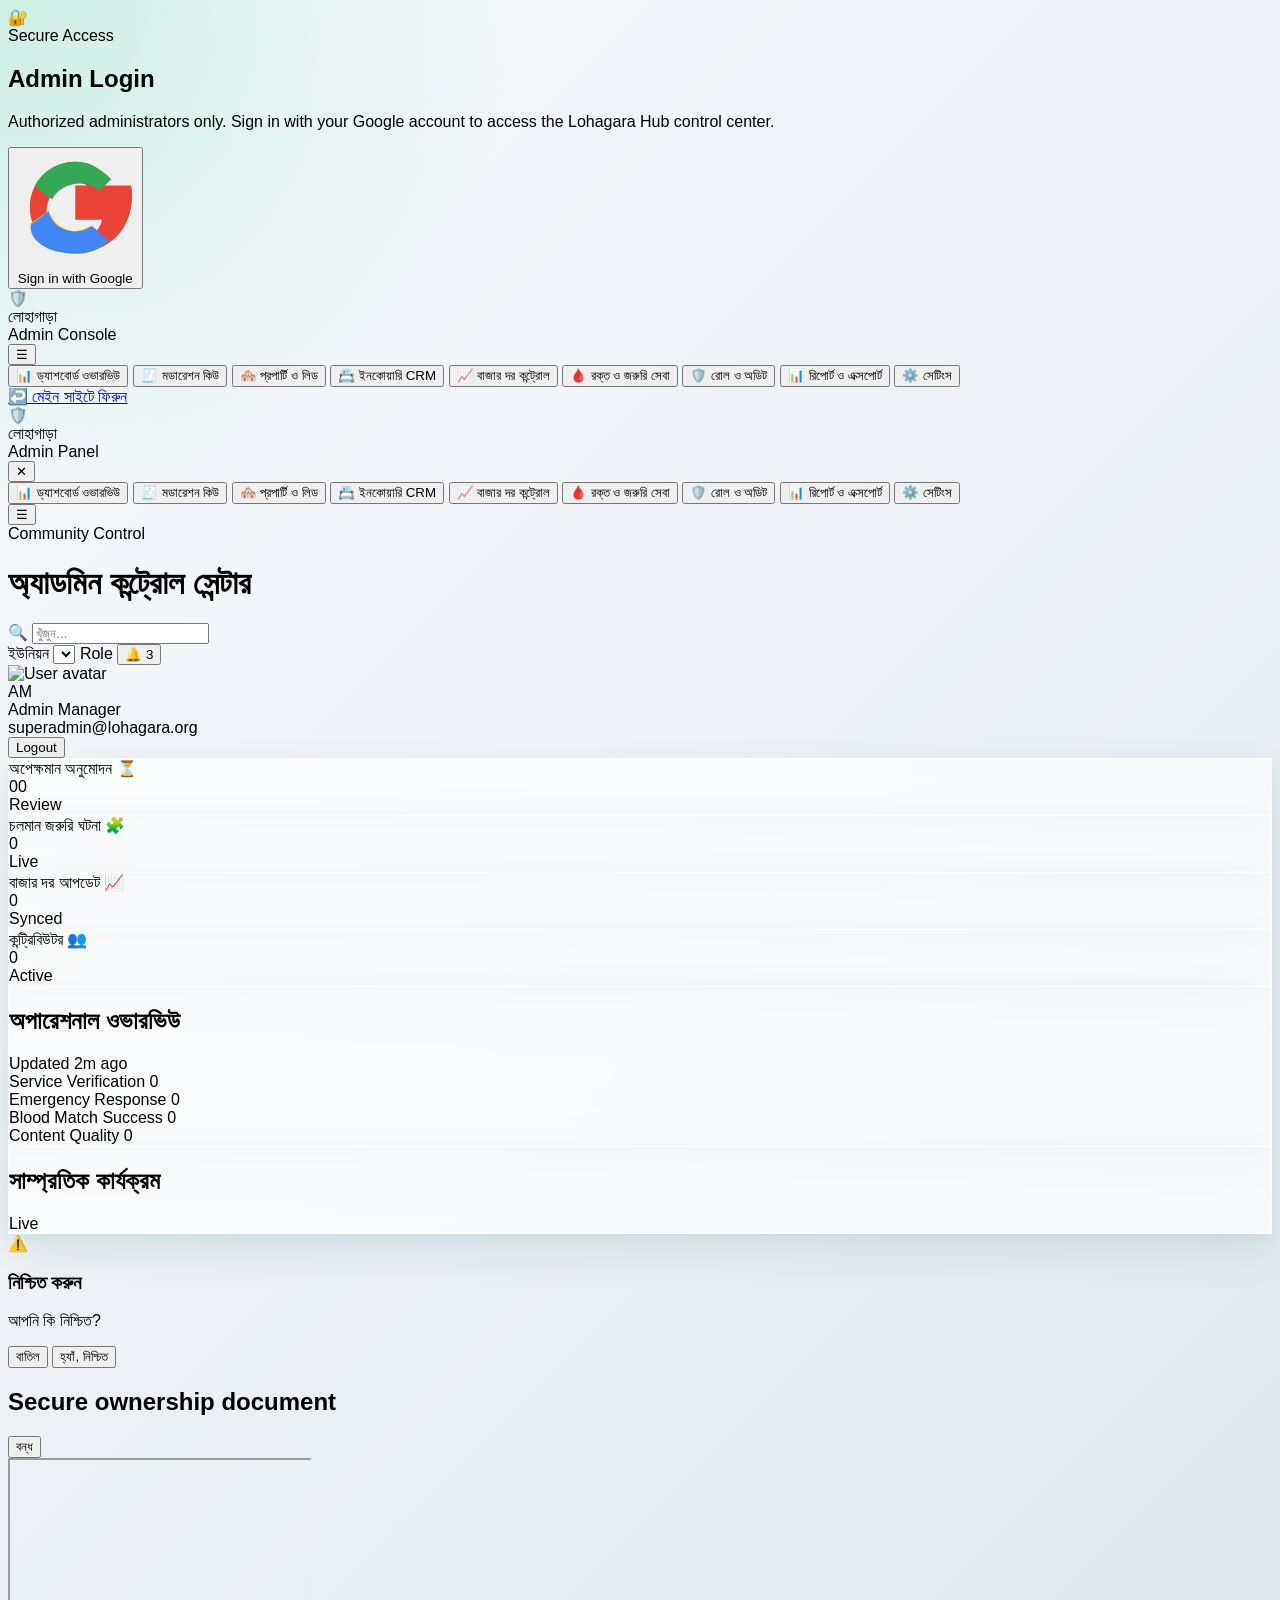
==== commit ed192878: "Add files via upload" ====
--- a/admin.html
+++ b/admin.html
@@ -3,8 +3,10 @@
   <head>
     <meta charset="UTF-8" />
     <meta name="viewport" content="width=device-width, initial-scale=1.0" />
+    <meta name="admin-api-base" content="http://localhost:4000/api/v1" />
     <title>লোহাগাড়া হাব | অ্যাডমিন কন্ট্রোল সেন্টার</title>
     <script src="https://cdn.tailwindcss.com"></script>
+    <script src="https://cdn.jsdelivr.net/npm/chart.js@4.4.3/dist/chart.umd.min.js"></script>
     <script type="module">
       import { initializeApp } from 'https://www.gstatic.com/firebasejs/10.12.2/firebase-app.js';
       import { getAuth, GoogleAuthProvider, signInWithPopup, signOut, onAuthStateChanged } from 'https://www.gstatic.com/firebasejs/10.12.2/firebase-auth.js';
@@ -24,7 +26,7 @@
 
       let app;
       let auth;
-      let googleProvider;
+        let googleProvider;
 
       const hasRealFirebaseConfig = Object.values(firebaseConfig).every((value) => {
         return typeof value === 'string' && value && !value.startsWith('PASTE_') && !value.includes('YOUR_');
@@ -35,13 +37,17 @@
         auth = getAuth(app);
         googleProvider = new GoogleAuthProvider();
       } else {
-        console.warn('Firebase config is not fully set. Using mock mode for UI testing. Please paste your real Firebase web credentials in the firebaseConfig object.');
+        console.warn('Firebase config is not set. Admin sign-in is unavailable until real web credentials are configured.');
       }
 
       window.firebaseAuth = auth;
       window.googleProvider = googleProvider;
       window.firebaseApp = app;
       window.hasRealFirebaseConfig = hasRealFirebaseConfig;
+      window.firebaseSignInWithPopup = signInWithPopup;
+      window.firebaseSignOut = signOut;
+      window.firebaseOnAuthStateChanged = onAuthStateChanged;
+      window.dispatchEvent(new Event('lohagara-firebase-ready'));
     </script>
     <script>
       tailwind.config = {
@@ -158,11 +164,23 @@
           <button data-tab="moderation" class="nav-item w-full rounded-2xl border border-white/10 bg-transparent px-4 py-3 text-left text-sm font-medium text-emerald-50/90 transition hover:bg-white/8 hover:text-white">
             <span class="inline-flex items-center gap-3"><span>🧾</span> মডারেশন কিউ</span>
           </button>
+          <button data-tab="properties" class="nav-item w-full rounded-2xl border border-white/10 bg-transparent px-4 py-3 text-left text-sm font-medium text-emerald-50/90 transition hover:bg-white/8 hover:text-white">
+            <span class="inline-flex items-center gap-3"><span>🏘️</span> প্রপার্টি ও লিড</span>
+          </button>
+          <button data-tab="leads" class="nav-item w-full rounded-2xl border border-white/10 bg-transparent px-4 py-3 text-left text-sm font-medium text-emerald-50/90 transition hover:bg-white/8 hover:text-white">
+            <span class="inline-flex items-center gap-3"><span>📇</span> ইনকোয়ারি CRM</span>
+          </button>
           <button data-tab="market" class="nav-item w-full rounded-2xl border border-white/10 bg-transparent px-4 py-3 text-left text-sm font-medium text-emerald-50/90 transition hover:bg-white/8 hover:text-white">
             <span class="inline-flex items-center gap-3"><span>📈</span> বাজার দর কন্ট্রোল</span>
           </button>
           <button data-tab="blood" class="nav-item w-full rounded-2xl border border-white/10 bg-transparent px-4 py-3 text-left text-sm font-medium text-emerald-50/90 transition hover:bg-white/8 hover:text-white">
             <span class="inline-flex items-center gap-3"><span>🩸</span> রক্ত ও জরুরি সেবা</span>
+          </button>
+          <button data-tab="access" class="nav-item w-full rounded-2xl border border-white/10 bg-transparent px-4 py-3 text-left text-sm font-medium text-emerald-50/90 transition hover:bg-white/8 hover:text-white">
+            <span class="inline-flex items-center gap-3"><span>🛡️</span> রোল ও অডিট</span>
+          </button>
+          <button data-tab="reports" class="nav-item w-full rounded-2xl border border-white/10 bg-transparent px-4 py-3 text-left text-sm font-medium text-emerald-50/90 transition hover:bg-white/8 hover:text-white">
+            <span class="inline-flex items-center gap-3"><span>📊</span> রিপোর্ট ও এক্সপোর্ট</span>
           </button>
           <button data-tab="settings" class="nav-item w-full rounded-2xl border border-white/10 bg-transparent px-4 py-3 text-left text-sm font-medium text-emerald-50/90 transition hover:bg-white/8 hover:text-white">
             <span class="inline-flex items-center gap-3"><span>⚙️</span> সেটিংস</span>
@@ -192,8 +210,12 @@
           <nav class="space-y-2">
             <button data-tab="overview" class="nav-item mobile-nav active w-full rounded-2xl border border-emerald-400/30 bg-white/10 px-4 py-3 text-left text-sm font-semibold text-white">📊 ড্যাশবোর্ড ওভারভিউ</button>
             <button data-tab="moderation" class="nav-item mobile-nav w-full rounded-2xl border border-white/10 bg-transparent px-4 py-3 text-left text-sm font-medium text-emerald-50/90">🧾 মডারেশন কিউ</button>
+            <button data-tab="properties" class="nav-item mobile-nav w-full rounded-2xl border border-white/10 bg-transparent px-4 py-3 text-left text-sm font-medium text-emerald-50/90">🏘️ প্রপার্টি ও লিড</button>
+            <button data-tab="leads" class="nav-item mobile-nav w-full rounded-2xl border border-white/10 bg-transparent px-4 py-3 text-left text-sm font-medium text-emerald-50/90">📇 ইনকোয়ারি CRM</button>
             <button data-tab="market" class="nav-item mobile-nav w-full rounded-2xl border border-white/10 bg-transparent px-4 py-3 text-left text-sm font-medium text-emerald-50/90">📈 বাজার দর কন্ট্রোল</button>
             <button data-tab="blood" class="nav-item mobile-nav w-full rounded-2xl border border-white/10 bg-transparent px-4 py-3 text-left text-sm font-medium text-emerald-50/90">🩸 রক্ত ও জরুরি সেবা</button>
+            <button data-tab="access" class="nav-item mobile-nav w-full rounded-2xl border border-white/10 bg-transparent px-4 py-3 text-left text-sm font-medium text-emerald-50/90">🛡️ রোল ও অডিট</button>
+            <button data-tab="reports" class="nav-item mobile-nav w-full rounded-2xl border border-white/10 bg-transparent px-4 py-3 text-left text-sm font-medium text-emerald-50/90">📊 রিপোর্ট ও এক্সপোর্ট</button>
             <button data-tab="settings" class="nav-item mobile-nav w-full rounded-2xl border border-white/10 bg-transparent px-4 py-3 text-left text-sm font-medium text-emerald-50/90">⚙️ সেটিংস</button>
           </nav>
         </div>
@@ -216,6 +238,10 @@
                 <span class="text-sm text-slate-500">🔍</span>
                 <input type="text" placeholder="খুঁজুন..." class="w-32 bg-transparent text-sm text-slate-700 placeholder:text-slate-400 focus:outline-none" />
               </div>
+              <label class="flex items-center gap-2 rounded-xl border border-emerald-200 bg-emerald-50 px-2 py-1.5 text-[10px] font-semibold text-emerald-900">ইউনিয়ন
+                <select id="activeUnionSelect" class="max-w-36 bg-transparent text-xs font-bold focus:outline-none" aria-label="Select assigned union"></select>
+              </label>
+              <span id="roleBadge" class="hidden rounded-full bg-slate-100 px-2.5 py-1 text-xs font-semibold text-slate-700 lg:inline-flex">Role</span>
 
               <button class="relative rounded-full border border-slate-200 bg-slate-100 p-2.5 text-slate-700 transition hover:border-emerald-400 hover:text-emerald-700">
                 🔔
@@ -246,18 +272,18 @@
                   <span class="rounded-2xl bg-amber-100 p-2 text-xl">⏳</span>
                 </div>
                 <div class="mt-5 flex items-end justify-between">
-                  <div class="text-3xl font-black text-slate-800" data-counter="pending">05</div>
+                  <div class="text-3xl font-black text-slate-800" data-counter="pending">0</div>
                   <span class="rounded-full bg-amber-100 px-2.5 py-1 text-[10px] font-bold uppercase tracking-[0.2em] text-amber-700">Review</span>
                 </div>
               </div>
 
               <div class="glass hover-lift panel-glow rounded-3xl p-5">
                 <div class="flex items-center justify-between">
-                  <span class="text-sm text-slate-500">সক্রিয় সেবা</span>
+                  <span class="text-sm text-slate-500">চলমান জরুরি ঘটনা</span>
                   <span class="rounded-2xl bg-emerald-100 p-2 text-xl">🧩</span>
                 </div>
                 <div class="mt-5 flex items-end justify-between">
-                  <div class="text-3xl font-black text-slate-800" data-counter="services">48</div>
+                  <div class="text-3xl font-black text-slate-800" data-counter="services">0</div>
                   <span class="rounded-full bg-emerald-100 px-2.5 py-1 text-[10px] font-bold uppercase tracking-[0.2em] text-emerald-700">Live</span>
                 </div>
               </div>
@@ -268,7 +294,7 @@
                   <span class="rounded-2xl bg-blue-100 p-2 text-xl">📈</span>
                 </div>
                 <div class="mt-5 flex items-end justify-between">
-                  <div class="text-3xl font-black text-slate-800" data-counter="market">09</div>
+                  <div class="text-3xl font-black text-slate-800" data-counter="market">0</div>
                   <span class="rounded-full bg-blue-100 px-2.5 py-1 text-[10px] font-bold uppercase tracking-[0.2em] text-blue-700">Synced</span>
                 </div>
               </div>
@@ -279,7 +305,7 @@
                   <span class="rounded-2xl bg-violet-100 p-2 text-xl">👥</span>
                 </div>
                 <div class="mt-5 flex items-end justify-between">
-                  <div class="text-3xl font-black text-slate-800" data-counter="users">128</div>
+                  <div class="text-3xl font-black text-slate-800" data-counter="users">0</div>
                   <span class="rounded-full bg-violet-100 px-2.5 py-1 text-[10px] font-bold uppercase tracking-[0.2em] text-violet-700">Active</span>
                 </div>
               </div>
@@ -296,40 +322,40 @@
                   <div class="rounded-2xl border border-slate-200 bg-slate-50 p-4">
                     <div class="mb-3 flex items-center justify-between text-sm">
                       <span class="text-slate-600">Service Verification</span>
-                      <span class="font-bold text-emerald-600">82%</span>
+                      <span id="overviewVerifiedServices" class="font-bold text-emerald-600">0</span>
                     </div>
                     <div class="h-2.5 overflow-hidden rounded-full bg-slate-200">
-                      <div class="h-full w-[82%] rounded-full bg-gradient-to-r from-emerald-500 to-teal-400"></div>
+                      <div id="overviewVerifiedBar" class="h-full w-0 rounded-full bg-gradient-to-r from-emerald-500 to-teal-400"></div>
                     </div>
                   </div>
 
                   <div class="rounded-2xl border border-slate-200 bg-slate-50 p-4">
                     <div class="mb-3 flex items-center justify-between text-sm">
                       <span class="text-slate-600">Emergency Response</span>
-                      <span class="font-bold text-amber-600">67%</span>
+                      <span id="overviewActiveIncidents" class="font-bold text-amber-600">0</span>
                     </div>
                     <div class="h-2.5 overflow-hidden rounded-full bg-slate-200">
-                      <div class="h-full w-[67%] rounded-full bg-gradient-to-r from-amber-400 to-yellow-400"></div>
+                      <div id="overviewIncidentBar" class="h-full w-0 rounded-full bg-gradient-to-r from-amber-400 to-yellow-400"></div>
                     </div>
                   </div>
 
                   <div class="rounded-2xl border border-slate-200 bg-slate-50 p-4">
                     <div class="mb-3 flex items-center justify-between text-sm">
                       <span class="text-slate-600">Blood Match Success</span>
-                      <span class="font-bold text-blue-600">91%</span>
+                      <span id="overviewDonorCount" class="font-bold text-blue-600">0</span>
                     </div>
                     <div class="h-2.5 overflow-hidden rounded-full bg-slate-200">
-                      <div class="h-full w-[91%] rounded-full bg-gradient-to-r from-blue-500 to-cyan-400"></div>
+                      <div id="overviewDonorBar" class="h-full w-0 rounded-full bg-gradient-to-r from-blue-500 to-cyan-400"></div>
                     </div>
                   </div>
 
                   <div class="rounded-2xl border border-slate-200 bg-slate-50 p-4">
                     <div class="mb-3 flex items-center justify-between text-sm">
                       <span class="text-slate-600">Content Quality</span>
-                      <span class="font-bold text-violet-600">94%</span>
+                      <span id="overviewOpenReports" class="font-bold text-violet-600">0</span>
                     </div>
                     <div class="h-2.5 overflow-hidden rounded-full bg-slate-200">
-                      <div class="h-full w-[94%] rounded-full bg-gradient-to-r from-violet-500 to-fuchsia-400"></div>
+                      <div id="overviewReportsBar" class="h-full w-0 rounded-full bg-gradient-to-r from-violet-500 to-fuchsia-400"></div>
                     </div>
                   </div>
                 </div>
@@ -341,31 +367,7 @@
                   <span class="text-xs font-bold uppercase tracking-[0.2em] text-emerald-600">Live</span>
                 </div>
 
-                <div class="space-y-3">
-                  <div class="rounded-2xl border border-slate-200 bg-slate-50 p-3">
-                    <div class="flex items-center justify-between gap-2">
-                      <div class="font-semibold text-slate-800">জরুরি সেবা অনুমোদিত</div>
-                      <div class="text-[10px] text-slate-500">২ মিনিট আগে</div>
-                    </div>
-                    <p class="mt-1 text-sm text-slate-500">লোহাগাড়া ত্রাণ সেবা সনাক্তকরণ সফল হয়েছে।</p>
-                  </div>
-
-                  <div class="rounded-2xl border border-slate-200 bg-slate-50 p-3">
-                    <div class="flex items-center justify-between gap-2">
-                      <div class="font-semibold text-slate-800">বাজার দর আপডেট</div>
-                      <div class="text-[10px] text-slate-500">৯ মিনিট আগে</div>
-                    </div>
-                    <p class="mt-1 text-sm text-slate-500">পদুয়া বাজারে চালের দাম ২.৪% বৃদ্ধি পেয়েছে।</p>
-                  </div>
-
-                  <div class="rounded-2xl border border-slate-200 bg-slate-50 p-3">
-                    <div class="flex items-center justify-between gap-2">
-                      <div class="font-semibold text-slate-800">নতুন গল্প জমা</div>
-                      <div class="text-[10px] text-slate-500">১৮ মিনিট আগে</div>
-                    </div>
-                    <p class="mt-1 text-sm text-slate-500">স্থানীয় ইতিহাসের গল্প মডারেশন কিউতে অপেক্ষমাণ।</p>
-                  </div>
-                </div>
+                <div id="recentActivity" class="space-y-3"></div>
               </div>
             </div>
           </section>
@@ -381,6 +383,63 @@
             </div>
 
             <div id="moderationList" class="space-y-4"></div>
+            <div class="overflow-hidden rounded-2xl border border-slate-200 bg-white">
+              <div class="border-b border-slate-100 px-5 py-4"><h3 class="font-black text-slate-800">রিপোর্ট করা বিজ্ঞাপন ও ব্যবহারকারী</h3><p class="text-xs text-slate-500">প্রতিটি পদক্ষেপ নীতিমালা ও প্রমাণ যাচাই করে নিন</p></div>
+              <div id="reportedQueue" class="divide-y divide-slate-100"></div>
+            </div>
+          </section>
+
+          <section id="tab-properties" class="tab-panel hidden space-y-5">
+            <div class="flex flex-col gap-3 md:flex-row md:items-end md:justify-between">
+              <div>
+                <div class="text-[11px] font-bold uppercase tracking-[0.28em] text-emerald-700">Real Estate Intelligence</div>
+                <h2 class="mt-1 text-2xl font-black text-slate-800">প্রপার্টি ও মার্কেট ইন্টেলিজেন্স</h2>
+              </div>
+              <span class="w-fit rounded-full border border-emerald-200 bg-emerald-50 px-3 py-1.5 text-xs font-semibold text-emerald-800">লাইভ API</span>
+            </div>
+            <div class="grid gap-3 sm:grid-cols-2 xl:grid-cols-4">
+              <div class="rounded-2xl border border-slate-200 bg-white p-4"><div class="text-xs text-slate-500">সক্রিয় লিস্টিং</div><div id="activeListingsMetric" class="mt-2 text-2xl font-black">0</div><div class="mt-1 text-xs text-slate-500">নির্বাচিত ইউনিয়ন</div></div>
+              <div class="rounded-2xl border border-slate-200 bg-white p-4"><div class="text-xs text-slate-500">রিভিউ অপেক্ষায়</div><div id="pendingListingsMetric" class="mt-2 text-2xl font-black">0</div><div class="mt-1 text-xs text-slate-500">সার্ভার গণনা</div></div>
+              <div class="rounded-2xl border border-slate-200 bg-white p-4"><div class="text-xs text-slate-500">বিক্রি / ভাড়া সম্পন্ন</div><div id="closedListingsMetric" class="mt-2 text-2xl font-black">0</div><div class="mt-1 text-xs text-slate-500">নির্বাচিত ইউনিয়ন</div></div>
+              <div class="rounded-2xl border border-slate-200 bg-white p-4"><div class="text-xs text-slate-500">নতুন ইনকোয়ারি</div><div id="newLeadsMetric" class="mt-2 text-2xl font-black">0</div><div class="mt-1 text-xs text-slate-500">গত ৩০ দিন</div></div>
+            </div>
+            <form id="propertyCreateForm" class="grid gap-3 rounded-2xl border border-slate-200 bg-white p-5 md:grid-cols-2 xl:grid-cols-4">
+              <div class="xl:col-span-4"><h3 class="font-black text-slate-800">নতুন প্রপার্টি পোস্ট</h3><p class="text-xs text-slate-500">ওয়ার্ড, এলাকা ও মালিকানা প্রমাণসহ; পোস্টটি Pending verification হবে।</p></div>
+              <label class="text-xs font-semibold text-slate-600">প্রপার্টির মালিক<select id="propertyOwnerSelect" name="ownerId" required class="mt-1 block w-full rounded-lg border border-slate-200 px-3 py-2 text-sm"></select></label>
+              <label class="text-xs font-semibold text-slate-600">শিরোনাম<input name="title" required minlength="5" class="mt-1 block w-full rounded-lg border border-slate-200 px-3 py-2 text-sm" /></label>
+              <label class="text-xs font-semibold text-slate-600">ধরন<select name="listingType" class="mt-1 block w-full rounded-lg border border-slate-200 px-3 py-2 text-sm"><option value="house">বাড়ি</option><option value="land">জমি</option><option value="apartment">অ্যাপার্টমেন্ট</option></select></label>
+              <label class="text-xs font-semibold text-slate-600">ওয়ার্ড<select id="propertyWardSelect" name="wardId" required class="mt-1 block w-full rounded-lg border border-slate-200 px-3 py-2 text-sm"></select></label>
+              <label class="text-xs font-semibold text-slate-600">এলাকা<input name="areaName" required class="mt-1 block w-full rounded-lg border border-slate-200 px-3 py-2 text-sm" placeholder="যেমন: Ward 3, College Road" /></label>
+              <label class="text-xs font-semibold text-slate-600">মূল্য<input name="priceAmount" type="number" min="1" step="0.01" required class="mt-1 block w-full rounded-lg border border-slate-200 px-3 py-2 text-sm" /></label>
+              <label class="text-xs font-semibold text-slate-600">মূল্য ধরন<select name="pricePeriod" class="mt-1 block w-full rounded-lg border border-slate-200 px-3 py-2 text-sm"><option value="sale">বিক্রয়</option><option value="month">মাসিক ভাড়া</option></select></label>
+              <label class="text-xs font-semibold text-slate-600">মালিকানা দলিল (PDF/JPG/PNG, সর্বোচ্চ 15 MB)<input name="ownershipProof" type="file" accept="application/pdf,image/jpeg,image/png" required class="mt-1 block w-full rounded-lg border border-slate-200 px-3 py-2 text-sm" /></label>
+              <label class="text-xs font-semibold text-slate-600 md:col-span-2 xl:col-span-4">বিবরণ<textarea name="description" minlength="20" maxlength="10000" required rows="3" class="mt-1 block w-full rounded-lg border border-slate-200 px-3 py-2 text-sm"></textarea></label>
+              <div class="md:col-span-2 xl:col-span-4"><button class="rounded-xl bg-emerald-800 px-4 py-2.5 text-sm font-bold text-white">দলিলসহ Pending পোস্ট তৈরি</button></div>
+            </form>
+            <div class="grid gap-5 xl:grid-cols-2">
+              <div class="rounded-2xl border border-slate-200 bg-white p-5">
+                <div class="mb-4 flex items-center justify-between"><h3 class="font-black text-slate-800">লিস্টিং স্ট্যাটাস</h3><span class="text-xs text-slate-500">বিভাগ অনুযায়ী</span></div>
+                <div class="relative h-64"><canvas id="propertyStatusChart" aria-label="Property listing status chart"></canvas></div>
+              </div>
+              <div class="rounded-2xl border border-slate-200 bg-white p-5">
+                <div class="mb-4 flex items-center justify-between"><h3 class="font-black text-slate-800">স্থানীয় প্লট মূল্য প্রবণতা</h3><span class="text-xs text-slate-500">৳ / শতক · ৬ মাস</span></div>
+                <div class="relative h-64"><canvas id="landTrendChart" aria-label="Local plot value trend chart"></canvas></div>
+              </div>
+            </div>
+            <div class="overflow-hidden rounded-2xl border border-slate-200 bg-white">
+              <div class="flex flex-wrap items-center justify-between gap-3 border-b border-slate-100 px-5 py-4"><div><h3 class="font-black text-slate-800">যাচাই অপেক্ষায়</h3><p class="text-xs text-slate-500">মালিকানা নথি যাচাই করে অনুমোদন দিন</p></div><button id="propertyQueueExport" class="rounded-xl border border-slate-200 px-3 py-2 text-xs font-semibold text-slate-700 hover:bg-slate-50">কিউ CSV</button></div>
+              <div class="overflow-x-auto"><table class="min-w-full text-left text-sm"><thead class="bg-slate-50 text-xs text-slate-500"><tr><th class="px-5 py-3">প্রপার্টি</th><th class="px-5 py-3">ধরন / এলাকা</th><th class="px-5 py-3">নথি</th><th class="px-5 py-3">স্ট্যাটাস</th><th class="px-5 py-3">অ্যাকশন</th></tr></thead><tbody id="propertyQueueBody"></tbody></table></div>
+            </div>
+            <div class="rounded-2xl border border-slate-200 bg-white p-5">
+              <div class="mb-4"><h3 class="font-black text-slate-800">ব্লু-ব্যাজ আবেদন</h3><p class="text-xs text-slate-500">নিয়মিত লিস্টার ও ভেন্ডর পরিচয় যাচাই</p></div>
+              <div id="vendorRequests" class="grid gap-3 md:grid-cols-2"></div>
+            </div>
+          </section>
+
+          <section id="tab-leads" class="tab-panel hidden space-y-5">
+            <div class="flex flex-wrap items-end justify-between gap-3"><div><div class="text-[11px] font-bold uppercase tracking-[0.28em] text-emerald-700">Property CRM</div><h2 class="mt-1 text-2xl font-black text-slate-800">ইনকোয়ারি ও ভিউয়িং পাইপলাইন</h2></div><input id="leadSearch" type="search" placeholder="নাম বা প্রপার্টি খুঁজুন" class="w-full rounded-xl border border-slate-200 bg-white px-3 py-2 text-sm sm:w-64" /></div>
+            <div class="grid gap-3 sm:grid-cols-2 xl:grid-cols-4"><div class="rounded-2xl border border-slate-200 bg-white p-4"><div class="text-xs text-slate-500">নতুন</div><div class="text-2xl font-black">12</div></div><div class="rounded-2xl border border-slate-200 bg-white p-4"><div class="text-xs text-slate-500">যোগাযোগ হয়েছে</div><div class="text-2xl font-black">8</div></div><div class="rounded-2xl border border-slate-200 bg-white p-4"><div class="text-xs text-slate-500">ভিউয়িং নির্ধারিত</div><div class="text-2xl font-black">6</div></div><div class="rounded-2xl border border-slate-200 bg-white p-4"><div class="text-xs text-slate-500">বুকিং</div><div class="text-2xl font-black">3</div></div></div>
+            <div class="overflow-x-auto rounded-2xl border border-slate-200 bg-white"><table class="min-w-full text-left text-sm"><thead class="bg-slate-50 text-xs text-slate-500"><tr><th class="px-4 py-3">ক্রেতা</th><th class="px-4 py-3">প্রপার্টি</th><th class="px-4 py-3">যোগাযোগ</th><th class="px-4 py-3">রিকোয়েস্ট</th><th class="px-4 py-3">পর্যায়</th><th class="px-4 py-3">আপডেট</th></tr></thead><tbody id="leadTableBody"></tbody></table></div>
           </section>
 
           <!-- Market Tab -->
@@ -408,13 +467,23 @@
                         <th class="pb-3 pr-3 font-semibold">বাজার</th>
                         <th class="pb-3 pr-3 font-semibold">খুচরা</th>
                         <th class="pb-3 pr-3 font-semibold">হোলসেল</th>
-                        <th class="pb-3 font-semibold">ট্রেন্ড</th>
                       </tr>
                     </thead>
                     <tbody id="marketTableBody"></tbody>
                   </table>
                 </div>
 
+                <form id="marketCreateForm" class="mt-5 grid gap-2 border-t border-slate-100 pt-4 sm:grid-cols-2">
+                  <h4 class="font-bold text-slate-800 sm:col-span-2">নতুন পণ্যের দৈনিক দর</h4>
+                  <input name="displayName" required placeholder="পণ্যের নাম" class="rounded-lg border border-slate-200 px-3 py-2 text-sm" />
+                  <input name="commodityCode" required placeholder="কোড, যেমন rice-miniket" class="rounded-lg border border-slate-200 px-3 py-2 text-sm" />
+                  <select name="category" class="rounded-lg border border-slate-200 px-3 py-2 text-sm"><option value="market">কাঁচাবাজার</option><option value="rice">চাল ও ডাল</option><option value="fruit">ফলমূল</option><option value="hill">পাহাড়ি পণ্য</option><option value="seed">বীজ ও সার</option></select>
+                  <input name="unit" required placeholder="একক, যেমন kg" class="rounded-lg border border-slate-200 px-3 py-2 text-sm" />
+                  <input name="retailAmount" type="number" min="0.01" step="0.01" required placeholder="খুচরা মূল্য" class="rounded-lg border border-slate-200 px-3 py-2 text-sm" />
+                  <input name="wholesaleAmount" type="number" min="0.01" step="0.01" required placeholder="হোলসেল মূল্য" class="rounded-lg border border-slate-200 px-3 py-2 text-sm" />
+                  <button class="rounded-lg bg-emerald-800 px-3 py-2 text-sm font-bold text-white">মূল্য সংরক্ষণ</button>
+                </form>
+
                 <div class="mt-5 flex justify-end">
                   <button id="updateMarketBtn" class="rounded-2xl bg-gradient-to-r from-emerald-500 to-teal-500 px-5 py-3 text-sm font-bold text-slate-950 shadow-glow transition hover:-translate-y-0.5">Update Price</button>
                 </div>
@@ -424,6 +493,11 @@
                 <h3 class="mb-4 text-xl font-black text-slate-800">মার্কেট সারসংক্ষেপ</h3>
                 <div id="marketSummary" class="space-y-3"></div>
               </div>
+            </div>
+            <div class="rounded-2xl border border-slate-200 bg-white p-5">
+              <div class="mb-4 flex flex-wrap items-center justify-between gap-2"><div><h3 class="font-black text-slate-800">দৈনিক পণ্যদর প্রবণতা</h3><p class="text-xs text-slate-500">নির্বাচিত ইউনিয়নের মূল্য ইতিহাস</p></div><select id="marketSelect" class="rounded-lg border border-slate-200 bg-white px-3 py-2 text-sm" aria-label="Select local market"></select></div>
+              <div class="relative h-64"><canvas id="commodityTrendChart" aria-label="Commodity price history chart"></canvas></div>
+              <div class="mt-4 flex justify-end"><button id="broadcastPricesBtn" class="rounded-xl bg-emerald-800 px-4 py-2.5 text-sm font-bold text-white hover:bg-emerald-900">দাম আপডেট ও সম্প্রচার</button></div>
             </div>
           </section>
 
@@ -440,17 +514,17 @@
                   <span class="text-sm text-slate-500">অত্যাবশ্যক O+ রক্ত</span>
                   <span class="rounded-full bg-red-100 px-2 py-1 text-[10px] font-bold uppercase tracking-[0.2em] text-red-700">Critical</span>
                 </div>
-                <div class="mt-5 text-3xl font-black text-slate-800">05</div>
+                <div id="criticalDonorCount" class="mt-5 text-3xl font-black text-slate-800">0</div>
                 <p class="mt-2 text-sm text-slate-500">লোহাগাড়া ও আশেপাশের ইউনিয়ন থেকে ডোনার নোটিফিকেশন পাঠানো হচ্ছে।</p>
               </div>
 
               <div class="glass hover-lift panel-glow rounded-3xl p-5">
                 <div class="flex items-center justify-between">
-                  <span class="text-sm text-slate-500">ডোনার রেসপন্স</span>
+                  <span class="text-sm text-slate-500">Available donor</span>
                   <span class="rounded-full bg-emerald-100 px-2 py-1 text-[10px] font-bold uppercase tracking-[0.2em] text-emerald-700">Fast</span>
                 </div>
-                <div class="mt-5 text-3xl font-black text-slate-800">18 min</div>
-                <p class="mt-2 text-sm text-slate-500">নিকটতম যাচাইকৃত ডোনার সনাক্তকরণের গড় সময়।</p>
+                <div id="donorDirectoryCount" class="mt-5 text-3xl font-black text-slate-800">0</div>
+                <p class="mt-2 text-sm text-slate-500">নির্বাচিত ইউনিয়নে উপলভ্য ও সম্মতিদানকারী দাতা।</p>
               </div>
 
               <div class="glass hover-lift panel-glow rounded-3xl p-5">
@@ -458,10 +532,36 @@
                   <span class="text-sm text-slate-500">সক্রিয় অ্যালার্ট</span>
                   <span class="rounded-full bg-amber-100 px-2 py-1 text-[10px] font-bold uppercase tracking-[0.2em] text-amber-700">Review</span>
                 </div>
-                <div class="mt-5 text-3xl font-black text-slate-800">12</div>
+                <div id="activeIncidentCount" class="mt-5 text-3xl font-black text-slate-800">0</div>
                 <p class="mt-2 text-sm text-slate-500">ডিসপ্যাচ ও ভেরিফিকেশন বাকি আছে।</p>
               </div>
             </div>
+            <div class="grid gap-5 xl:grid-cols-[1.2fr_0.8fr]">
+              <div class="overflow-hidden rounded-2xl border border-slate-200 bg-white">
+                <div class="flex flex-wrap items-center justify-between gap-3 border-b border-slate-100 p-4"><div><h3 class="font-black text-slate-800">রক্তদাতা ডিরেক্টরি</h3><p class="text-xs text-slate-500">নির্বাচিত ইউনিয়নের সম্মতিদানকারী, যাচাইকৃত দাতা</p></div><div class="flex gap-2"><select id="donorGroupFilter" class="rounded-lg border border-slate-200 px-2 py-2 text-sm"><option value="">সব গ্রুপ</option><option>A+</option><option>A-</option><option>B+</option><option>B-</option><option>AB+</option><option>AB-</option><option>O+</option><option>O-</option></select><select id="donorAreaFilter" class="rounded-lg border border-slate-200 px-2 py-2 text-sm"><option value="">সব ওয়ার্ড</option></select><select id="donorAvailabilityFilter" class="rounded-lg border border-slate-200 px-2 py-2 text-sm"><option value="">সব অবস্থা</option><option value="true">Available</option><option value="false">Unavailable</option></select></div></div>
+                <div class="overflow-x-auto"><table class="min-w-full text-left text-sm"><thead class="bg-slate-50 text-xs text-slate-500"><tr><th class="px-4 py-3">দাতা</th><th class="px-4 py-3">রক্তের গ্রুপ</th><th class="px-4 py-3">এলাকা</th><th class="px-4 py-3">অবস্থা</th><th class="px-4 py-3">কল</th></tr></thead><tbody id="donorTableBody"></tbody></table></div>
+                <div id="donorEnrollmentPanel" class="border-t border-slate-100 p-4"><h3 class="font-black text-slate-800">ডোনার enrollment review</h3><p class="mt-1 text-xs text-slate-500">ফোনে যাচাই না হওয়া পর্যন্ত কেউ তালিকা বা SOS-এ যুক্ত হবে না।</p><div id="donorEnrollmentQueue" class="mt-3 space-y-3"></div></div>
+              </div>
+              <div class="space-y-5">
+                <section class="rounded-2xl border border-red-200 bg-white p-5"><h3 class="font-black text-slate-800">ইউনিয়ন SOS সম্প্রচার</h3><p class="mt-1 text-xs text-slate-500">শুধু নির্বাচিত ইউনিয়ন/ওয়ার্ডের যাচাইকৃত দাতা ও সক্রিয় স্বেচ্ছাসেবক লক্ষ্য হবে।</p><form id="sosForm" class="mt-3 space-y-3"><select name="alertType" class="w-full rounded-lg border border-slate-200 px-3 py-2 text-sm"><option value="medical">চিকিৎসা</option><option value="flood">বন্যা</option><option value="accident">দুর্ঘটনা</option><option value="fire">অগ্নিকাণ্ড</option><option value="other">অন্যান্য</option></select><select id="sosWardSelect" name="wardId" class="w-full rounded-lg border border-slate-200 px-3 py-2 text-sm"><option value="">পুরো ইউনিয়ন</option></select><textarea name="message" required minlength="10" maxlength="1000" rows="3" placeholder="জরুরি বার্তা" class="w-full rounded-lg border border-slate-200 px-3 py-2 text-sm"></textarea><label class="flex items-start gap-2 text-xs text-red-800"><input name="confirmBroadcast" type="checkbox" required class="mt-0.5" />আমি নির্বাচিত এলাকায় জরুরি SMS/Push পাঠানোর বিষয়টি নিশ্চিত করছি।</label><button class="w-full rounded-xl bg-red-700 px-4 py-2.5 text-sm font-bold text-white">Alert queue করুন</button></form></section>
+                <section class="rounded-2xl border border-slate-200 bg-white p-5"><h3 class="font-black text-slate-800">Union response teams</h3><form id="responseTeamForm" class="mt-3 grid gap-2"><input name="name" required placeholder="টিম / সেবার নাম" class="rounded-lg border border-slate-200 px-3 py-2 text-sm" /><select name="type" class="rounded-lg border border-slate-200 px-3 py-2 text-sm"><option value="volunteer">স্বেচ্ছাসেবক</option><option value="fire_service">ফায়ার সার্ভিস</option><option value="ambulance">অ্যাম্বুলেন্স</option><option value="blood_bank">ব্লাড ব্যাংক</option><option value="rescue">রেসকিউ</option></select><input name="phone" required inputmode="tel" placeholder="ফোন নম্বর" class="rounded-lg border border-slate-200 px-3 py-2 text-sm" /><select id="teamWardSelect" name="wardId" class="rounded-lg border border-slate-200 px-3 py-2 text-sm"></select><button class="rounded-lg border border-emerald-700 px-3 py-2 text-sm font-bold text-emerald-900">টিম যোগ করুন</button></form><div id="responseTeamList" class="mt-4 space-y-2"></div></section>
+                <div class="rounded-2xl border border-slate-200 bg-white p-5"><div class="mb-3 flex items-center justify-between"><h3 class="font-black text-slate-800">জরুরি দ্রুত ডায়াল</h3><span class="h-2 w-2 rounded-full bg-emerald-500"></span></div><div class="space-y-3"><a href="tel:999" class="flex items-center justify-between rounded-xl bg-slate-50 px-3 py-3 text-sm"><span>জাতীয় জরুরি সেবা · পুলিশ</span><strong>999</strong></a><a href="tel:199" class="flex items-center justify-between rounded-xl bg-slate-50 px-3 py-3 text-sm"><span>ফায়ার সার্ভিস</span><strong>199</strong></a><a href="tel:16263" class="flex items-center justify-between rounded-xl bg-slate-50 px-3 py-3 text-sm"><span>স্বাস্থ্য বাতায়ন / অ্যাম্বুলেন্স সহায়তা</span><strong>16263</strong></a></div></div>
+                <div class="rounded-2xl border border-slate-200 bg-white p-5"><div class="mb-3 flex items-center justify-between"><h3 class="font-black text-slate-800">রেসকিউ ও ত্রাণ লগ</h3><span id="incidentLogCount" class="text-xs font-semibold text-amber-700">0</span></div><form id="incidentForm" class="mb-4 grid gap-2 border-b border-slate-100 pb-4"><input name="incidentType" required placeholder="ঘটনার ধরন" class="rounded-lg border border-slate-200 px-3 py-2 text-sm" /><select id="incidentWardSelect" name="wardId" class="rounded-lg border border-slate-200 px-3 py-2 text-sm"></select><input name="assignedTeam" placeholder="নির্ধারিত টিম (ঐচ্ছিক)" class="rounded-lg border border-slate-200 px-3 py-2 text-sm" /><textarea name="details" required minlength="10" maxlength="3000" placeholder="ঘটনার বিবরণ" rows="2" class="rounded-lg border border-slate-200 px-3 py-2 text-sm"></textarea><button class="rounded-lg bg-amber-600 px-3 py-2 text-sm font-bold text-white">Incident লগ করুন</button></form><div id="emergencyLog" class="space-y-3 text-sm"></div></div>
+              </div>
+            </div>
+          </section>
+
+          <section id="tab-access" class="tab-panel hidden space-y-5">
+            <div><div class="text-[11px] font-bold uppercase tracking-[0.28em] text-emerald-700">Security & Governance</div><h2 class="mt-1 text-2xl font-black text-slate-800">রোল ও অডিট ট্রেইল</h2><p class="mt-1 text-sm text-slate-500">Union Moderator ও Local Editor-এর permission API-তে union scope দিয়ে প্রয়োগ হয়।</p></div>
+            <div class="overflow-x-auto rounded-2xl border border-slate-200 bg-white"><table class="min-w-full text-left text-sm"><thead class="bg-slate-50 text-xs text-slate-500"><tr><th class="px-4 py-3">রোল</th><th class="px-4 py-3">প্রপার্টি</th><th class="px-4 py-3">বাজার দর</th><th class="px-4 py-3">জরুরি</th><th class="px-4 py-3">সীমা</th></tr></thead><tbody><tr class="border-t"><td class="px-4 py-3 font-semibold">Super Admin</td><td class="px-4 py-3">সব ইউনিয়ন</td><td class="px-4 py-3">সব ইউনিয়ন</td><td class="px-4 py-3">সব ইউনিয়ন</td><td class="px-4 py-3">Global</td></tr><tr class="border-t"><td class="px-4 py-3 font-semibold">Union Moderator</td><td class="px-4 py-3">Assigned union</td><td class="px-4 py-3">Assigned union</td><td class="px-4 py-3">Assigned union · SOS</td><td class="px-4 py-3">Union + ward</td></tr><tr class="border-t"><td class="px-4 py-3 font-semibold">Local Editor</td><td class="px-4 py-3">Draft / proof</td><td class="px-4 py-3">Update / broadcast</td><td class="px-4 py-3">Directory updates</td><td class="px-4 py-3">Union + ward</td></tr></tbody></table></div>
+            <form id="roleAssignmentForm" class="grid gap-3 rounded-2xl border border-slate-200 bg-white p-5 md:grid-cols-4"><div class="md:col-span-4"><h3 class="font-black text-slate-800">অ্যাডমিন রোল অ্যাসাইন</h3><p class="text-xs text-slate-500">শুধু Super Admin; ইউনিয়নভিত্তিক রোল নির্বাচিত union-এ সীমাবদ্ধ থাকবে।</p></div><select id="adminUserSelect" name="userId" required class="rounded-lg border border-slate-200 px-3 py-2 text-sm"><option value="">অ্যাকাউন্ট নির্বাচন</option></select><select name="role" class="rounded-lg border border-slate-200 px-3 py-2 text-sm"><option value="union_moderator">Union Moderator</option><option value="local_editor">Local Editor</option><option value="super_admin">Super Admin</option></select><select id="roleUnionSelect" name="unionId" class="rounded-lg border border-slate-200 px-3 py-2 text-sm"></select><button class="rounded-lg bg-emerald-800 px-3 py-2 text-sm font-bold text-white">অ্যাসাইন যোগ করুন</button></form>
+            <div class="overflow-hidden rounded-2xl border border-slate-200 bg-white"><div class="border-b border-slate-100 px-5 py-4"><h3 class="font-black text-slate-800">সাম্প্রতিক প্রশাসনিক কার্যক্রম</h3><p class="text-xs text-slate-500">সময়, actor, source IP ও target union transactional audit table থেকে</p></div><div class="overflow-x-auto"><table class="min-w-full text-left text-sm"><thead class="bg-slate-50 text-xs text-slate-500"><tr><th class="px-4 py-3">সময়</th><th class="px-4 py-3">অভিনেতা</th><th class="px-4 py-3">কার্যক্রম</th><th class="px-4 py-3">রিসোর্স</th><th class="px-4 py-3">IP</th></tr></thead><tbody id="auditTableBody"></tbody></table></div></div>
+          </section>
+
+          <section id="tab-reports" class="tab-panel hidden space-y-5">
+            <div><div class="text-[11px] font-bold uppercase tracking-[0.28em] text-emerald-700">Reporting</div><h2 class="mt-1 text-2xl font-black text-slate-800">রিপোর্ট ও ডেটা এক্সপোর্ট</h2><p class="mt-1 text-sm text-slate-500">নির্বাচিত ইউনিয়নের database snapshot থেকে export job তৈরি হবে।</p></div>
+            <div class="grid gap-4 md:grid-cols-3"><label class="text-sm font-semibold text-slate-700">রিপোর্ট সময়কাল<select id="reportPeriod" class="mt-2 block w-full rounded-xl border border-slate-200 bg-white px-3 py-3"><option value="weekly">সাপ্তাহিক</option><option value="monthly">মাসিক</option></select></label><div class="rounded-2xl border border-slate-200 bg-white p-4"><div class="text-xs text-slate-500">সক্রিয় লিস্টিং · নতুন ইউজার</div><div id="reportListingMetric" class="mt-2 text-2xl font-black">0 · 0</div></div><div class="rounded-2xl border border-slate-200 bg-white p-4"><div class="text-xs text-slate-500">নতুন ইনকোয়ারি · জরুরি ঘটনা</div><div id="reportActivityMetric" class="mt-2 text-2xl font-black">0 · 0</div></div></div>
+            <div class="rounded-2xl border border-slate-200 bg-white p-5"><h3 class="font-black text-slate-800">রিপোর্ট তৈরি</h3><p class="mt-1 text-sm text-slate-500">Growth, property moderation, lead conversion, বাজারদর এবং জরুরি সেবার সারাংশ অন্তর্ভুক্ত।</p><div class="mt-5 flex flex-wrap gap-3"><button id="reportCsvBtn" class="rounded-xl border border-emerald-800 px-4 py-2.5 text-sm font-bold text-emerald-900 hover:bg-emerald-50">CSV ডাউনলোড</button><button id="reportExcelBtn" class="rounded-xl bg-emerald-800 px-4 py-2.5 text-sm font-bold text-white hover:bg-emerald-900">Excel ডাউনলোড</button><button id="reportPdfBtn" class="rounded-xl border border-slate-300 px-4 py-2.5 text-sm font-bold text-slate-700 hover:bg-slate-50">PDF প্রিন্ট</button></div></div>
           </section>
 
           <!-- Settings Tab -->
@@ -614,11 +714,11 @@
             <form id="settingsSystemForm" class="glass panel-glow rounded-3xl p-5 md:p-6">
               <div class="mb-5 flex flex-col gap-2 sm:flex-row sm:items-start sm:justify-between">
                 <div>
-                  <div class="text-[11px] font-bold uppercase tracking-[0.2em] text-emerald-700">Integrations · Mock</div>
+                  <div class="text-[11px] font-bold uppercase tracking-[0.2em] text-emerald-700">Integrations · server managed</div>
                   <h3 class="mt-1 text-lg font-black text-slate-800">API ও সিস্টেম কনফিগারেশন</h3>
                   <p class="mt-1 text-sm text-slate-500">ভবিষ্যৎ ব্যাকএন্ড সংযোগের জন্য প্লেসহোল্ডার। এই ফর্মে কোনো তথ্য পাঠানো বা সংরক্ষণ করা হয় না।</p>
                 </div>
-                <span class="w-fit rounded-full border border-amber-200 bg-amber-50 px-3 py-1 text-[10px] font-bold uppercase tracking-[0.15em] text-amber-800">Mock mode</span>
+                <span class="w-fit rounded-full border border-emerald-200 bg-emerald-50 px-3 py-1 text-[10px] font-bold uppercase tracking-[0.15em] text-emerald-800">Server managed</span>
               </div>
 
               <div class="grid gap-5 xl:grid-cols-2">
@@ -676,7 +776,7 @@
               <div class="mb-5">
                 <div class="text-[11px] font-bold uppercase tracking-[0.2em] text-emerald-700">Data &amp; Backup</div>
                 <h3 id="dataToolsHeading" class="mt-1 text-lg font-black text-slate-800">ডেটা ব্যবস্থাপনা ও ব্যাকআপ</h3>
-                <p class="mt-1 text-sm text-slate-500">ড্যাশবোর্ডের বর্তমান ডেমো ডেটা ফাইলে রপ্তানি করুন বা এই ডিভাইসে সংরক্ষিত অ্যাডমিন পছন্দ মুছুন।</p>
+                <p class="mt-1 text-sm text-slate-500">সীমিত বর্তমান union cache রপ্তানি করুন বা এই ডিভাইসে সংরক্ষিত admin preferences মুছুন।</p>
               </div>
               <div class="flex flex-col gap-3 sm:flex-row sm:flex-wrap">
                 <button id="exportJsonBtn" type="button" class="inline-flex items-center justify-center gap-2 rounded-xl bg-emerald-800 px-4 py-2.5 text-sm font-bold text-white transition hover:bg-emerald-900 focus:outline-none focus:ring-4 focus:ring-emerald-700/20"><span aria-hidden="true">↓</span> JSON রপ্তানি</button>
@@ -708,12 +808,21 @@
 
     <!-- Toast container -->
     <div id="toastContainer" class="fixed bottom-5 right-5 z-50 flex w-[280px] flex-col gap-3"></div>
+    <div id="documentModal" class="fixed inset-0 z-50 hidden items-center justify-center bg-slate-950/70 p-4"><section class="flex h-[90vh] w-full max-w-5xl flex-col overflow-hidden rounded-2xl bg-white"><header class="flex items-center justify-between border-b px-4 py-3"><h2 id="documentModalTitle" class="font-bold">Secure ownership document</h2><button id="closeDocumentModal" class="rounded-lg border px-3 py-1.5 text-sm">বন্ধ</button></header><iframe id="documentFrame" title="Private ownership document preview" class="min-h-0 flex-1" referrerpolicy="no-referrer"></iframe></section></div>
 
     <script>
-      const ADMIN_EMAILS = [
-        'yourgmail@gmail.com',
-        'admin@lohagarahub.com'
-      ];
+      const API_BASE = document.querySelector('meta[name="admin-api-base"]').content.replace(/\/$/, '');
+      let currentAdmin = null;
+      let activeUnionId = null;
+      let unionData = [];
+      let wardData = [];
+      let marketOptions = [];
+      let ownerOptions = [];
+      let adminUsers = [];
+      let overviewData = {};
+      let commodityHistory = [];
+      let propertyHistory = [];
+      let liveEventsController = null;
 
       const loginScreen = document.getElementById('loginScreen');
       const appShell = document.getElementById('appShell');
@@ -732,19 +841,6 @@
       function hideAuthError() {
         authError.classList.add('hidden');
         authError.textContent = '';
-      }
-
-      function triggerMockLogin() {
-        const mockUser = {
-          displayName: 'Mock Admin User',
-          email: 'admin@lohagara.local',
-          photoURL: '',
-          uid: 'mock-admin-user'
-        };
-
-        updateUserProfile(mockUser);
-        setAuthState(true);
-        showToast('Mock admin login active. Paste real Firebase credentials to enable Google sign-in.', 'warning');
       }
 
       function updateUserProfile(user) {
@@ -781,39 +877,72 @@
           loginScreen.classList.add('hidden');
           appShell.classList.remove('hidden');
         } else {
+          liveEventsController?.abort();
           loginScreen.classList.remove('hidden');
           appShell.classList.add('hidden');
         }
       }
 
+      async function apiRequest(path, options = {}) {
+        const user = window.firebaseAuth?.currentUser;
+        const token = options.token || (user ? await user.getIdToken() : null);
+        if (!token) throw new Error('Sign in with an authorized Firebase account first.');
+        const response = await fetch(`${API_BASE}/admin${path}`, {
+          ...options,
+          headers: { 'Content-Type': 'application/json', Authorization: `Bearer ${token}`, ...(options.headers || {}) },
+          body: options.body && typeof options.body !== 'string' ? JSON.stringify(options.body) : options.body
+        });
+        const payload = await response.json().catch(() => ({}));
+        if (!response.ok) throw new Error(payload.error?.message || `Request failed (${response.status}).`);
+        return payload.data;
+      }
+
+      function startRealtimeFeed() {
+        liveEventsController?.abort();
+        liveEventsController = new AbortController();
+        const { signal } = liveEventsController;
+        (async () => {
+          while (!signal.aborted) {
+            try {
+              const token = await window.firebaseAuth.currentUser.getIdToken();
+              const response = await fetch(`${API_BASE}/admin/events`, { headers: { Authorization: `Bearer ${token}` }, signal });
+              if (!response.ok || !response.body) throw new Error('Live update connection is unavailable.');
+              const reader = response.body.getReader();
+              const decoder = new TextDecoder();
+              let buffer = '';
+              while (!signal.aborted) {
+                const { value, done } = await reader.read();
+                if (done) break;
+                buffer += decoder.decode(value, { stream: true });
+                const messages = buffer.split('\n\n');
+                buffer = messages.pop() || '';
+                for (const message of messages) {
+                  const line = message.split('\n').find((part) => part.startsWith('data: '));
+                  if (!line) continue;
+                  const update = JSON.parse(line.slice(6));
+                  if (!update.unionId || Number(update.unionId) === activeUnionId) await loadUnionWorkspace(activeUnionId);
+                }
+              }
+            } catch (error) {
+              if (!signal.aborted) console.warn('Live admin feed reconnecting:', error.message);
+            }
+            if (!signal.aborted) await new Promise((resolve) => setTimeout(resolve, 3000));
+          }
+        })();
+      }
+
       async function handleGoogleSignIn() {
         const auth = window.firebaseAuth;
         const provider = window.googleProvider;
 
         if (!window.hasRealFirebaseConfig || !auth || !provider) {
-          console.warn('Firebase is not configured yet. Falling back to mock login mode for UI testing.');
-          triggerMockLogin();
+          showAuthError('Firebase Web configuration is required before admin access can be enabled.');
           return;
         }
 
         try {
           hideAuthError();
-          const result = await signInWithPopup(auth, provider);
-          const user = result.user;
-          const normalizedEmail = (user.email || '').toLowerCase();
-          const authorized = ADMIN_EMAILS.some((email) => email.toLowerCase() === normalizedEmail);
-
-          if (!authorized) {
-            await signOut(auth);
-            updateUserProfile(null);
-            setAuthState(false);
-            showAuthError('Unauthorized Google account. Only authorized admin emails can access this dashboard.');
-            return;
-          }
-
-          updateUserProfile(user);
-          setAuthState(true);
-          showToast('Signed in successfully as approved admin.', 'success');
+          await window.firebaseSignInWithPopup(auth, provider);
         } catch (error) {
           console.error('Google sign-in failed. Details:', error);
           setAuthState(false);
@@ -833,17 +962,10 @@
 
       document.getElementById('googleLoginBtn').addEventListener('click', handleGoogleSignIn);
 
-      const mockLoginBtn = document.createElement('button');
-      mockLoginBtn.type = 'button';
-      mockLoginBtn.textContent = 'Test dashboard UI (Mock login)';
-      mockLoginBtn.className = 'mt-4 w-full rounded-2xl border border-emerald-400/30 bg-emerald-500/10 px-4 py-2.5 text-sm font-semibold text-emerald-100 transition hover:bg-emerald-500/20';
-      mockLoginBtn.addEventListener('click', triggerMockLogin);
-      document.querySelector('#loginScreen .w-full.max-w-md').appendChild(mockLoginBtn);
-
       async function handleLogout() {
         const auth = window.firebaseAuth;
         try {
-          await signOut(auth);
+          await window.firebaseSignOut(auth);
           updateUserProfile(null);
           setAuthState(false);
           showToast('Logged out successfully.', 'info');
@@ -884,91 +1006,196 @@
         }
       });
 
-      if (window.firebaseAuth && window.hasRealFirebaseConfig) {
-        onAuthStateChanged(window.firebaseAuth, (user) => {
+      function attachFirebaseAuth() {
+        if (!window.firebaseAuth || !window.hasRealFirebaseConfig) return;
+        window.firebaseOnAuthStateChanged(window.firebaseAuth, async (user) => {
           if (!user) {
+            currentAdmin = null;
             updateUserProfile(null);
             setAuthState(false);
             return;
           }
-
-          const normalizedEmail = (user.email || '').toLowerCase();
-          const authorized = ADMIN_EMAILS.some((email) => email.toLowerCase() === normalizedEmail);
-
-          if (!authorized) {
-            signOut(window.firebaseAuth)
-              .then(() => {
-                updateUserProfile(null);
-                setAuthState(false);
-                showAuthError('This Google account is not on the authorized admin list.');
-              })
-              .catch(() => {
-                setAuthState(false);
-              });
-            return;
+          try {
+            const token = await user.getIdToken();
+            currentAdmin = await apiRequest('/session', { token });
+            updateUserProfile({ displayName: currentAdmin.displayName, email: currentAdmin.email, photoURL: user.photoURL });
+            await loadAdminData();
+            setAuthState(true);
+            startRealtimeFeed();
+          } catch (error) {
+            currentAdmin = null;
+            await window.firebaseSignOut(window.firebaseAuth);
+            updateUserProfile(null);
+            setAuthState(false);
+            showAuthError(error.message || 'The signed-in account does not have an active admin role.');
           }
-
-          updateUserProfile(user);
-          setAuthState(true);
         });
-      } else {
-        setAuthState(false);
-      }
+      }
+      window.addEventListener('lohagara-firebase-ready', attachFirebaseAuth, { once: true });
+      attachFirebaseAuth();
 
       const tabButtons = document.querySelectorAll('.nav-item');
       const tabPanels = document.querySelectorAll('.tab-panel');
 
-      const moderationData = [
-        {
-          id: 1,
-          type: 'Emergency Service',
-          title: 'পদুয়া নতুন জরুরি পরিবহন সেবা',
-          author: 'মোহাম্মদ করিম',
-          area: 'পদুয়া',
-          time: '2 min ago',
-          badge: 'High',
-          description: 'ফ্লাড ও জরুরি পরিবহনের জন্য নতুন কন্টাক্ট পোস্ট করা হয়েছে।'
-        },
-        {
-          id: 2,
-          type: 'Community Story',
-          title: 'প্রাচীন ব্রিজের গল্প',
-          author: 'নুসরাত জাহান',
-          area: 'লোহাগাড়া',
-          time: '18 min ago',
-          badge: 'Medium',
-          description: 'স্থানীয় ইতিহাস সম্পর্কিত গল্প আপলোড করা হয়েছে, যাচাইয়ের অপেক্ষায়।'
-        },
-        {
-          id: 3,
-          type: 'Market Update',
-          title: 'চালের দাম আপডেট',
-          author: 'জালাল উদ্দিন',
-          area: 'লোহাগাড়া',
-          time: '31 min ago',
-          badge: 'Low',
-          description: 'বাজার দর আপডেটের জন্য নতুন দর তালিকা জমা হয়েছে।'
-        },
-        {
-          id: 4,
-          type: 'Service Listing',
-          title: 'ডিজিটাল স্বাস্থ্য পরামর্শ',
-          author: 'আয়শা আক্তার',
-          area: 'লোহাগাড়া',
-          time: '54 min ago',
-          badge: 'Medium',
-          description: 'স্থানীয় টেলিহেলথ সেবা তালিকাভুক্তির জন্য আবেদন জমা।'
+      const moderationData = [];
+      const marketData = [];
+      const propertyQueueData = [];
+      const vendorRequestsData = [];
+      const leadData = [];
+      const donorData = [];
+      const donorEnrollments = [];
+      const reportData = [];
+      const reportedData = [];
+      const teamData = [];
+      const incidentData = [];
+
+      function replaceItems(target, items) {
+        target.splice(0, target.length, ...(Array.isArray(items) ? items : []));
+      }
+
+      async function optionalApiRequest(path) {
+        try { return await apiRequest(path); }
+        catch (error) {
+          if (!error.message.includes('cannot perform') && !error.message.includes('assigned union') && !error.message.includes('Forbidden')) console.warn(`Optional API request failed: ${path}`, error.message);
+          return [];
         }
-      ];
-
-      const marketData = [
-        { product: 'আলু', market: 'লোহাগাড়া', retail: 26, wholesale: 18, trend: 'Up' },
-        { product: 'পেঁয়াজ', market: 'লোহাগাড়া', retail: 35, wholesale: 24, trend: 'Stable' },
-        { product: 'চাল', market: 'লোহাগাড়া', retail: 48, wholesale: 40, trend: 'Up' },
-        { product: 'আলু', market: 'পদুয়া', retail: 28, wholesale: 20, trend: 'Stable' },
-        { product: 'পেঁয়াজ', market: 'পদুয়া', retail: 37, wholesale: 25, trend: 'Down' },
-        { product: 'চাল', market: 'পদুয়া', retail: 50, wholesale: 41, trend: 'Up' }
-      ];
+      }
+
+      function setOptions(select, options, placeholder, selectedValue = '') {
+        select.replaceChildren();
+        if (placeholder) {
+          const option = document.createElement('option');
+          option.value = '';
+          option.textContent = placeholder;
+          select.appendChild(option);
+        }
+        options.forEach((item) => {
+          const option = document.createElement('option');
+          option.value = String(item.value);
+          option.textContent = item.label;
+          option.selected = String(item.value) === String(selectedValue);
+          select.appendChild(option);
+        });
+      }
+
+      function syncUnionNavigation() {
+        if (!currentAdmin) return;
+        const roles = currentAdmin.roles || [];
+        const superAdmin = roles.includes('super_admin');
+        const allowedTabs = superAdmin
+          ? ['overview', 'moderation', 'properties', 'leads', 'market', 'blood', 'access', 'reports', 'settings']
+          : roles.includes('union_moderator')
+            ? ['overview', 'properties', 'leads', 'market', 'blood']
+            : roles.includes('local_editor')
+              ? ['overview', 'properties', 'market', 'blood']
+              : ['overview'];
+        document.querySelectorAll('.nav-item').forEach((button) => button.classList.toggle('hidden', !allowedTabs.includes(button.dataset.tab)));
+        document.getElementById('roleBadge').textContent = roles.map((role) => role.replaceAll('_', ' ')).join(', ');
+        document.getElementById('roleBadge').classList.remove('hidden');
+        document.getElementById('updateMarketBtn').classList.toggle('hidden', !(superAdmin || roles.includes('local_editor') || roles.includes('union_moderator')));
+        document.getElementById('broadcastPricesBtn').classList.toggle('hidden', !(superAdmin || roles.includes('local_editor') || roles.includes('union_moderator')));
+        document.getElementById('sosForm').classList.toggle('hidden', !(superAdmin || roles.includes('union_moderator')));
+          document.getElementById('donorEnrollmentPanel').classList.toggle('hidden', !(superAdmin || roles.includes('union_moderator')));
+        if (!allowedTabs.includes('access')) document.getElementById('tab-access').classList.add('hidden');
+        if (!allowedTabs.includes('settings')) document.getElementById('tab-settings').classList.add('hidden');
+      }
+
+      async function loadUnionWorkspace(unionId) {
+        if (!unionId) return;
+        activeUnionId = Number(unionId);
+        const query = `?unionId=${encodeURIComponent(activeUnionId)}`;
+        const results = await Promise.allSettled([
+          apiRequest(`/overview${query}`),
+          apiRequest(`/listings?status=pending${query}`),
+          apiRequest(`/unions/${activeUnionId}/wards`),
+          apiRequest(`/unions/${activeUnionId}/owners`),
+          apiRequest(`/unions/${activeUnionId}/markets`),
+          apiRequest(`/unions/${activeUnionId}/market/prices`),
+          apiRequest(`/unions/${activeUnionId}/donors`),
+          apiRequest(`/unions/${activeUnionId}/emergency/teams`),
+          apiRequest(`/unions/${activeUnionId}/emergencies`),
+          optionalApiRequest(`/unions/${activeUnionId}/leads`),
+          optionalApiRequest(`/unions/${activeUnionId}/audit`),
+          apiRequest(`/unions/${activeUnionId}/property-price-history`),
+          apiRequest(`/unions/${activeUnionId}/market/history`),
+          optionalApiRequest(`/unions/${activeUnionId}/donor-enrollments`)
+        ]);
+        const dataAt = (index, fallback = []) => results[index].status === 'fulfilled' ? results[index].value : fallback;
+        overviewData = dataAt(0, {});
+        replaceItems(propertyQueueData, dataAt(1));
+        replaceItems(wardData, dataAt(2));
+        replaceItems(ownerOptions, dataAt(3));
+        replaceItems(marketOptions, dataAt(4));
+        replaceItems(marketData, dataAt(5).map((row) => ({ ...row, marketId: row.market_id, product: row.display_name, market: row.local_market || row.market_name, retail: Number(row.retail_amount), wholesale: Number(row.wholesale_amount) })));
+        replaceItems(donorData, dataAt(6).map((row) => ({ ...row, name: row.display_name, group: row.blood_group, area: row.area_name || `Ward ${row.ward_number || ''}`, phone: '', available: row.available })));
+        replaceItems(teamData, dataAt(7));
+        replaceItems(incidentData, dataAt(8));
+        replaceItems(leadData, dataAt(9).map((row) => ({ ...row, name: row.buyer_name, property: `${row.title} · ${row.public_code}`, phone: row.buyer_phone || '', request: row.request_type, stage: row.stage })));
+        replaceItems(reportData, dataAt(10).map((row) => ({ time: new Date(row.created_at).toLocaleString(), actor: row.actor_name || 'System', action: row.action, resource: `${row.resource_type} · ${row.resource_id}`, ip: row.source_ip || '—' })));
+        replaceItems(propertyHistory, dataAt(11));
+        replaceItems(commodityHistory, dataAt(12));
+        replaceItems(donorEnrollments, dataAt(13));
+        renderPropertyQueue();
+        renderMarketTable();
+        renderMarketSummary();
+        renderLeadTable(document.getElementById('leadSearch').value);
+        renderDonors();
+        renderDonorEnrollments();
+        renderResponseTeams();
+        renderEmergencyLog();
+        renderAudit();
+        updateCounters();
+        document.getElementById('activeIncidentCount').textContent = String(incidentData.filter((item) => ['open', 'dispatched'].includes(item.status)).length);
+        document.getElementById('criticalDonorCount').textContent = String(donorData.filter((item) => item.group === 'O+' && item.available).length);
+        document.getElementById('donorDirectoryCount').textContent = String(donorData.filter((item) => item.available).length);
+        document.getElementById('activeListingsMetric').textContent = String(overviewData.active_listings || 0);
+        document.getElementById('pendingListingsMetric').textContent = String(overviewData.pending_listings || 0);
+        document.getElementById('closedListingsMetric').textContent = String((overviewData.listingBreakdown || []).filter((row) => ['sold', 'rented'].includes(row.status)).reduce((sum, row) => sum + Number(row.total), 0));
+        document.getElementById('newLeadsMetric').textContent = String(overviewData.new_leads_30d || 0);
+        document.getElementById('overviewVerifiedServices').textContent = String(teamData.filter((team) => team.verified && team.active).length);
+        document.getElementById('overviewActiveIncidents').textContent = String(incidentData.filter((item) => ['open', 'dispatched'].includes(item.status)).length);
+        document.getElementById('overviewDonorCount').textContent = String(donorData.filter((item) => item.available).length);
+        document.getElementById('overviewOpenReports').textContent = String(overviewData.open_reports || 0);
+        document.getElementById('reportListingMetric').textContent = `${overviewData.active_listings || 0} · ${overviewData.new_users_30d || 0}`;
+        document.getElementById('reportActivityMetric').textContent = `${overviewData.new_leads_30d || 0} · ${overviewData.active_incidents || 0}`;
+        document.getElementById('overviewVerifiedBar').style.width = `${Math.min(teamData.length ? teamData.filter((team) => team.verified).length / teamData.length * 100 : 0, 100)}%`;
+        document.getElementById('overviewIncidentBar').style.width = `${Math.min(incidentData.length ? incidentData.filter((item) => item.status === 'resolved').length / incidentData.length * 100 : 0, 100)}%`;
+        document.getElementById('overviewDonorBar').style.width = `${Math.min(donorData.length ? donorData.filter((item) => item.available).length / donorData.length * 100 : 0, 100)}%`;
+        document.getElementById('overviewReportsBar').style.width = `${Math.min(Number(overviewData.open_reports || 0) * 10, 100)}%`;
+        document.getElementById('recentActivity').innerHTML = reportData.slice(0, 4).map((entry) => `<div class="rounded-xl border border-slate-200 bg-slate-50 p-3"><div class="flex items-center justify-between gap-2"><strong class="text-sm">${escapeHtml(entry.action)}</strong><span class="text-[10px] text-slate-500">${escapeHtml(entry.time)}</span></div><p class="mt-1 text-xs text-slate-500">${escapeHtml(entry.resource)} · ${escapeHtml(entry.actor)}</p></div>`).join('') || '<p class="text-sm text-slate-500">এই ইউনিয়নের কোনো সাম্প্রতিক প্রশাসনিক কাজ নেই।</p>';
+        const wardOptions = wardData.map((ward) => ({ value: ward.id, label: `${ward.area_name} · Ward ${ward.ward_number}` }));
+        setOptions(document.getElementById('propertyOwnerSelect'), ownerOptions.map((owner) => ({ value: owner.id, label: `${owner.display_name}${owner.email ? ` · ${owner.email}` : ''}` })), 'মালিক বাছুন');
+        setOptions(document.getElementById('propertyWardSelect'), wardOptions, 'ওয়ার্ড বাছুন');
+        setOptions(document.getElementById('sosWardSelect'), wardOptions, 'পুরো ইউনিয়ন');
+        setOptions(document.getElementById('incidentWardSelect'), wardOptions, 'পুরো ইউনিয়ন');
+        setOptions(document.getElementById('teamWardSelect'), wardOptions, 'ওয়ার্ডের বাইরে');
+        setOptions(document.getElementById('donorAreaFilter'), wardOptions, 'সব ওয়ার্ড');
+        setOptions(document.getElementById('marketSelect'), marketOptions.map((market) => ({ value: market.id, label: market.name })), 'সব বাজার', marketOptions[0]?.id || '');
+        Object.values(chartInstances).forEach((chart) => chart.destroy());
+        chartInstances = {};
+        adminChartsReady = false;
+        if (!document.getElementById('tab-properties').classList.contains('hidden') || !document.getElementById('tab-market').classList.contains('hidden')) renderAdminCharts();
+      }
+
+      async function loadAdminData() {
+        syncUnionNavigation();
+        unionData = await apiRequest('/unions');
+        const select = document.getElementById('activeUnionSelect');
+        const scopedUnionIds = new Set((currentAdmin.unionScopes || []).map((scope) => String(scope.unionId)));
+        const visibleUnions = currentAdmin.roles.includes('super_admin') ? unionData : unionData.filter((union) => scopedUnionIds.has(String(union.id)));
+        setOptions(select, visibleUnions.map((union) => ({ value: union.id, label: union.name_en })), null, activeUnionId || visibleUnions[0]?.id);
+        setOptions(document.getElementById('roleUnionSelect'), unionData.map((union) => ({ value: union.id, label: union.name_en })), 'ইউনিয়ন নির্বাচন');
+        if (!visibleUnions.length) throw new Error('No union is assigned to this administrator. Ask a Super Admin to assign a union scope.');
+        await loadUnionWorkspace(select.value);
+        if (currentAdmin.roles.includes('super_admin')) {
+          adminUsers = await apiRequest('/users');
+          setOptions(document.getElementById('adminUserSelect'), adminUsers.map((user) => ({ value: user.id, label: `${user.display_name}${user.email ? ` · ${user.email}` : ''}` })), 'অ্যাকাউন্ট নির্বাচন');
+        }
+        replaceItems(reportedData, await optionalApiRequest('/reports').then((items) => items.map((row) => ({ ...row, subject: row.reason_code, detail: row.details || '', reporter: row.reporter_name, target: row.listing_id ? `Property ${row.listing_id}` : `User ${row.subject_user_id}` }))));
+        replaceItems(vendorRequestsData, await optionalApiRequest('/vendors/requests').then((items) => items.map((row) => ({ ...row, name: row.business_name, area: row.display_name, details: row.status }))));
+        renderReportedQueue();
+        renderVendorRequests();
+      }
 
       const settingsStorageKey = 'lohagara-admin-settings';
       const defaultAdminSettings = {
@@ -1089,7 +1316,7 @@
         event.preventDefault();
         document.getElementById('settingsFirebaseApiKey').value = '';
         document.getElementById('settingsSmsToken').value = '';
-        showToast('ডেমো ফর্ম যাচাই হয়েছে; কনফিগারেশন পাঠানো বা সংরক্ষণ করা হয়নি।', 'warning');
+        showToast('গোপন integration credentials API-তে নয়, server secret manager-এ configure করতে হবে।', 'warning');
       });
 
       function downloadFile(filename, content, mimeType) {
@@ -1162,7 +1389,38 @@
         tabPanels.forEach((panel) => {
           panel.classList.toggle('hidden', panel.id !== `tab-${tabName}`);
         });
-      }
+        if (tabName === 'properties' || tabName === 'market') renderAdminCharts();
+      }
+
+      const roleTabs = {
+        super_admin: ['overview', 'moderation', 'properties', 'leads', 'market', 'blood', 'access', 'reports', 'settings'],
+        moderator: ['overview', 'moderation', 'properties', 'leads', 'blood', 'reports'],
+        market_editor: ['overview', 'market', 'reports'],
+        data_entry_operator: ['overview', 'properties', 'market']
+      };
+      document.getElementById('activeUnionSelect').addEventListener('change', async (event) => {
+        try { await loadUnionWorkspace(event.target.value); }
+        catch (error) { showToast(error.message, 'error'); }
+      });
+      document.getElementById('roleAssignmentForm').addEventListener('submit', async (event) => {
+        event.preventDefault();
+        if (!currentAdmin?.roles?.includes('super_admin')) return showToast('শুধু Super Admin অ্যাসাইনমেন্ট পরিবর্তন করতে পারবেন।', 'error');
+        const formData = new FormData(event.currentTarget);
+        const user = adminUsers.find((entry) => entry.id === formData.get('userId'));
+        if (!user) return showToast('অ্যাকাউন্ট নির্বাচন করুন।', 'error');
+        const role = String(formData.get('role'));
+        const unionId = Number(formData.get('unionId'));
+        if (!['super_admin'].includes(role) && !unionId) return showToast('Local role-এর জন্য ইউনিয়ন নির্বাচন আবশ্যক।', 'error');
+        const assignments = (user.assignments || []).map((assignment) => ({ role: assignment.role, ...(assignment.unionId ? { unionId: Number(assignment.unionId) } : {}) }));
+        const nextAssignment = { role, ...(['union_moderator', 'local_editor'].includes(role) ? { unionId } : {}) };
+        if (!assignments.some((assignment) => assignment.role === nextAssignment.role && assignment.unionId === nextAssignment.unionId)) assignments.push(nextAssignment);
+        try {
+          await apiRequest(`/users/${user.id}/roles`, { method: 'PUT', body: { roles: assignments } });
+          adminUsers = await apiRequest('/users');
+          setOptions(document.getElementById('adminUserSelect'), adminUsers.map((entry) => ({ value: entry.id, label: `${entry.display_name}${entry.email ? ` · ${entry.email}` : ''}` })), 'অ্যাকাউন্ট নির্বাচন', user.id);
+          showToast('রোল অ্যাসাইনমেন্ট সংরক্ষিত হয়েছে।', 'success');
+        } catch (error) { showToast(error.message, 'error'); }
+      });
 
       tabButtons.forEach((button) => {
         button.addEventListener('click', () => switchTab(button.dataset.tab));
@@ -1300,31 +1558,26 @@
       });
 
       function updateCounters() {
-        const pending = moderationData.length;
-        document.querySelector('[data-counter="pending"]').textContent = String(pending).padStart(2, '0');
-        document.querySelector('[data-counter="services"]').textContent = String(48 - Math.min(pending, 10));
-        document.querySelector('[data-counter="users"]').textContent = String(128 + Math.max(0, 5 - pending));
+        document.querySelector('[data-counter="pending"]').textContent = String(overviewData.pending_listings || 0).padStart(2, '0');
+        document.querySelector('[data-counter="services"]').textContent = String(overviewData.active_incidents || 0);
+        document.querySelector('[data-counter="market"]').textContent = String(marketData.length);
+        document.querySelector('[data-counter="users"]').textContent = String(overviewData.new_users_30d || 0);
       }
 
       function renderMarketTable() {
         const tbody = document.getElementById('marketTableBody');
-        tbody.innerHTML = marketData
-          .map((row, index) => `
+        const selectedMarket = document.getElementById('marketSelect').value;
+        const rows = marketData.map((row, index) => ({ ...row, index })).filter((row) => !selectedMarket || row.marketId === selectedMarket);
+        tbody.innerHTML = rows
+          .map((row) => `
             <tr class="border-b border-slate-200 last:border-b-0">
-              <td class="py-3 pr-3 font-semibold text-slate-800">${row.product}</td>
-              <td class="py-3 pr-3 text-slate-600">${row.market}</td>
+              <td class="py-3 pr-3 font-semibold text-slate-800">${escapeHtml(row.product)}</td>
+              <td class="py-3 pr-3 text-slate-600">${escapeHtml(row.market)}</td>
               <td class="py-3 pr-3">
-                <input data-field="retail" data-index="${index}" value="${row.retail}" class="w-20 rounded-xl border border-slate-200 bg-slate-50 px-2 py-2 text-center text-slate-800 focus:border-emerald-400 focus:outline-none" />
+                <input data-field="retail" data-index="${row.index}" value="${row.retail}" class="w-20 rounded-xl border border-slate-200 bg-slate-50 px-2 py-2 text-center text-slate-800 focus:border-emerald-400 focus:outline-none" />
               </td>
               <td class="py-3 pr-3">
-                <input data-field="wholesale" data-index="${index}" value="${row.wholesale}" class="w-20 rounded-xl border border-slate-200 bg-slate-50 px-2 py-2 text-center text-slate-800 focus:border-emerald-400 focus:outline-none" />
-              </td>
-              <td class="py-3">
-                <select data-field="trend" data-index="${index}" class="rounded-xl border border-slate-200 bg-slate-50 px-2 py-2 text-slate-800 focus:border-emerald-400 focus:outline-none">
-                  <option value="Up" ${row.trend === 'Up' ? 'selected' : ''}>Up</option>
-                  <option value="Stable" ${row.trend === 'Stable' ? 'selected' : ''}>Stable</option>
-                  <option value="Down" ${row.trend === 'Down' ? 'selected' : ''}>Down</option>
-                </select>
+                <input data-field="wholesale" data-index="${row.index}" value="${row.wholesale}" class="w-20 rounded-xl border border-slate-200 bg-slate-50 px-2 py-2 text-center text-slate-800 focus:border-emerald-400 focus:outline-none" />
               </td>
             </tr>
           `)
@@ -1333,10 +1586,10 @@
 
       function renderMarketSummary() {
         const container = document.getElementById('marketSummary');
-        const summary = marketData.reduce((acc, row) => {
+        const selectedMarket = document.getElementById('marketSelect').value;
+        const summary = marketData.filter((row) => !selectedMarket || row.marketId === selectedMarket).reduce((acc, row) => {
           const key = row.market;
-          if (!acc[key]) acc[key] = { market: key, total: 0, count: 0 };
-          acc[key].total += row.retail;
+          if (!acc[key]) acc[key] = { market: key, count: 0 };
           acc[key].count += 1;
           return acc;
         }, {});
@@ -1345,41 +1598,388 @@
           .map((item) => `
             <div class="rounded-2xl border border-slate-200 bg-slate-50 p-3">
               <div class="flex items-center justify-between">
-                <span class="font-bold text-slate-800">${item.market}</span>
+                <span class="font-bold text-slate-800">${escapeHtml(item.market)}</span>
                 <span class="rounded-full bg-emerald-100 px-2 py-1 text-[10px] font-bold uppercase tracking-[0.2em] text-emerald-700">Live</span>
               </div>
-              <div class="mt-3 text-2xl font-black text-slate-800">${Math.round(item.total / item.count)}৳</div>
-              <p class="text-sm text-slate-500">গড় খুচরা মূল্য</p>
+              <div class="mt-3 text-2xl font-black text-slate-800">${item.count}</div>
+              <p class="text-sm text-slate-500">পণ্যের লাইভ দর</p>
             </div>
           `)
           .join('');
       }
 
-      document.getElementById('updateMarketBtn').addEventListener('click', () => {
+      function renderResponseTeams() {
+        const labels = { volunteer: 'Volunteer', fire_service: 'Fire service', ambulance: 'Ambulance', blood_bank: 'Blood bank', rescue: 'Rescue' };
+        const canVerify = currentAdmin?.roles?.includes('super_admin') || currentAdmin?.roles?.includes('union_moderator');
+        document.getElementById('responseTeamList').innerHTML = teamData.map((team) => `
+          <div class="flex items-center justify-between gap-3 rounded-xl border border-slate-100 bg-slate-50 p-3"><div class="min-w-0"><div class="truncate text-sm font-semibold text-slate-800">${escapeHtml(team.name)}</div><div class="text-xs text-slate-500">${escapeHtml(labels[team.team_type] || team.team_type)} · Ward ${escapeHtml(team.ward_number || 'Union-wide')} · ${team.verified ? 'Verified' : 'Pending verification'}</div></div><div class="flex shrink-0 gap-2">${canVerify && !team.verified ? `<button data-team-verify="${escapeHtml(team.id)}" class="rounded-lg border border-amber-300 px-2 py-1.5 text-xs font-bold text-amber-900">যাচাই</button>` : ''}<a class="rounded-lg border border-emerald-700 px-3 py-1.5 text-xs font-bold text-emerald-900" href="tel:${escapeHtml(team.phone)}">Call</a></div></div>`).join('') || '<p class="text-sm text-slate-500">এই ইউনিয়নে কোনো response team নেই।</p>';
+      }
+
+      function renderEmergencyLog() {
+        const canDispatch = currentAdmin?.roles?.includes('super_admin') || currentAdmin?.roles?.includes('union_moderator');
+        document.getElementById('incidentLogCount').textContent = String(incidentData.filter((item) => ['open', 'dispatched'].includes(item.status)).length);
+        document.getElementById('emergencyLog').innerHTML = incidentData.map((incident) => `
+          <div class="border-l-2 ${incident.status === 'resolved' ? 'border-emerald-500' : 'border-amber-400'} pl-3"><div class="flex flex-wrap items-center justify-between gap-2"><strong>${escapeHtml(incident.incident_type)}</strong>${canDispatch ? `<select data-incident-id="${escapeHtml(incident.id)}" class="rounded-lg border border-slate-200 bg-white px-2 py-1 text-xs"><option value="open" ${incident.status === 'open' ? 'selected' : ''}>Open</option><option value="dispatched" ${incident.status === 'dispatched' ? 'selected' : ''}>Dispatched</option><option value="resolved" ${incident.status === 'resolved' ? 'selected' : ''}>Resolved</option><option value="cancelled" ${incident.status === 'cancelled' ? 'selected' : ''}>Cancelled</option></select>` : `<span class="text-xs text-slate-500">${escapeHtml(incident.status)}</span>`}</div><div class="text-xs text-slate-500">${escapeHtml(incident.details)} · ${new Date(incident.created_at).toLocaleString()}</div></div>`).join('') || '<p class="text-sm text-slate-500">কোনো জরুরি ঘটনা খোলা নেই।</p>';
+      }
+
+      document.getElementById('updateMarketBtn').addEventListener('click', async () => {
         const rows = document.querySelectorAll('#marketTableBody tr');
+        const pendingPrices = [];
         rows.forEach((row) => {
           const index = Number(row.querySelector('[data-index]')?.dataset.index ?? 0);
           const retailInput = row.querySelector('[data-field="retail"]');
           const wholesaleInput = row.querySelector('[data-field="wholesale"]');
-          const trendInput = row.querySelector('[data-field="trend"]');
-
           if (marketData[index]) {
-            marketData[index].retail = Number(retailInput.value || marketData[index].retail);
-            marketData[index].wholesale = Number(wholesaleInput.value || marketData[index].wholesale);
-            marketData[index].trend = trendInput.value || marketData[index].trend;
+            const retail = Number(retailInput.value);
+            const wholesale = Number(wholesaleInput.value);
+            if (!Number.isFinite(retail) || !Number.isFinite(wholesale) || retail <= 0 || wholesale <= 0 || wholesale > retail) {
+              retailInput.focus();
+              showToast('মূল্য ধনাত্মক হতে হবে এবং হোলসেল খুচরার বেশি হতে পারবে না।', 'error');
+              return;
+            }
+            pendingPrices.push({ ...marketData[index], retail, wholesale });
           }
         });
 
+        if (!rows.length || pendingPrices.length !== rows.length) return;
+        try {
+          for (const price of pendingPrices) {
+            await apiRequest(`/unions/${activeUnionId}/market/prices`, { method: 'POST', body: { marketId: price.marketId, commodityCode: price.commodity_code, displayName: price.product, unit: price.unit, retailAmount: price.retail, wholesaleAmount: price.wholesale, effectiveAt: new Date().toISOString() } });
+          }
+          await loadUnionWorkspace(activeUnionId);
+          showToast('বাজারদরের নতুন ইতিহাস ডেটাবেজে সংরক্ষিত হয়েছে।', 'success');
+        } catch (error) { showToast(error.message, 'error'); }
+      });
+
+      document.getElementById('marketSelect').addEventListener('change', () => {
+        renderMarketTable();
         renderMarketSummary();
-        showToast('বাজার দর সফলভাবে আপডেট হয়েছে!', 'success');
-      });
+        renderAdminCharts();
+      });
+
+      function escapeHtml(value) {
+        return String(value).replace(/[&<>"']/g, (character) => ({ '&': '&amp;', '<': '&lt;', '>': '&gt;', '"': '&quot;', "'": '&#39;' })[character]);
+      }
+
+      function renderPropertyQueue() {
+        const canReview = currentAdmin?.roles?.includes('super_admin') || currentAdmin?.roles?.includes('union_moderator');
+        document.getElementById('propertyQueueBody').innerHTML = propertyQueueData.map((property) => `
+          <tr class="border-t border-slate-100">
+            <td class="px-5 py-3"><div class="font-semibold text-slate-800">${escapeHtml(property.title)}</div><div class="text-xs text-slate-500">${escapeHtml(property.public_code)} · ৳ ${escapeHtml(property.price_amount)} · ${escapeHtml(property.owner_name)}</div></td>
+            <td class="px-5 py-3">${escapeHtml(property.listing_type)}<div class="text-xs text-slate-500">${escapeHtml(property.union_name)} · Ward ${escapeHtml(property.ward_number || '—')} · ${escapeHtml(property.area_name || '')}</div></td>
+            <td class="px-5 py-3"><button data-document="${escapeHtml(property.id)}" class="rounded-lg border border-blue-200 bg-blue-50 px-2.5 py-1.5 text-xs font-semibold text-blue-800">দলিল ${escapeHtml(property.document_count || 0)}</button></td>
+            <td class="px-5 py-3"><span class="rounded-full bg-amber-50 px-2.5 py-1 text-xs font-semibold text-amber-800">${escapeHtml(property.status)}</span></td>
+            <td class="px-5 py-3">${canReview ? `<div class="flex gap-2"><button data-property-action="approve" data-id="${escapeHtml(property.id)}" class="rounded-lg bg-emerald-700 px-2.5 py-1.5 text-xs font-semibold text-white">Approve</button><button data-property-action="reject" data-id="${escapeHtml(property.id)}" class="rounded-lg border border-red-200 px-2.5 py-1.5 text-xs font-semibold text-red-700">Reject</button></div>` : '<span class="text-xs text-slate-500">Review required</span>'}</td>
+          </tr>`).join('') || '<tr><td colspan="5" class="px-5 py-8 text-center text-slate-500">যাচাইয়ের জন্য কোনো লিস্টিং নেই।</td></tr>';
+      }
+
+      function renderVendorRequests() {
+        document.getElementById('vendorRequests').innerHTML = vendorRequestsData.map((vendor) => `
+          <div class="rounded-xl border border-slate-200 bg-slate-50 p-4"><div class="flex flex-wrap items-start justify-between gap-2"><div><div class="font-bold text-slate-800">${escapeHtml(vendor.name)}</div><div class="text-xs text-slate-500">${escapeHtml(vendor.area)} · ${escapeHtml(vendor.details)}</div></div><span class="rounded-full bg-blue-100 px-2 py-1 text-[10px] font-bold text-blue-800">Badge review</span></div><div class="mt-3 flex gap-2"><button data-vendor-action="approve" data-id="${escapeHtml(vendor.id)}" class="rounded-lg bg-emerald-700 px-3 py-1.5 text-xs font-semibold text-white">Verify & approve</button><button data-vendor-action="reject" data-id="${escapeHtml(vendor.id)}" class="rounded-lg border border-slate-300 px-3 py-1.5 text-xs font-semibold text-slate-700">Decline</button></div></div>`).join('') || '<p class="text-sm text-slate-500">কোনো আবেদন অপেক্ষায় নেই।</p>';
+      }
+
+      function renderLeadTable(search = '') {
+        const filtered = leadData.filter((lead) => `${lead.name} ${lead.property} ${lead.phone}`.toLowerCase().includes(search.toLowerCase()));
+        document.getElementById('leadTableBody').innerHTML = filtered.map((lead) => `
+          <tr class="border-t border-slate-100"><td class="px-4 py-3 font-semibold">${escapeHtml(lead.name)}<div class="text-xs font-normal text-slate-500">${escapeHtml(lead.id)}</div></td><td class="px-4 py-3">${escapeHtml(lead.property)}</td><td class="px-4 py-3">${escapeHtml(lead.phone)}</td><td class="px-4 py-3">${escapeHtml(lead.request)}</td><td class="px-4 py-3"><select data-lead-id="${escapeHtml(lead.id)}" class="rounded-lg border border-slate-200 bg-white px-2 py-1.5 text-xs"><option value="new" ${lead.stage === 'new' ? 'selected' : ''}>New</option><option value="contacted" ${lead.stage === 'contacted' ? 'selected' : ''}>Contacted</option><option value="viewing" ${lead.stage === 'viewing' ? 'selected' : ''}>Viewing</option><option value="booked" ${lead.stage === 'booked' ? 'selected' : ''}>Booked</option><option value="closed" ${lead.stage === 'closed' ? 'selected' : ''}>Closed</option><option value="lost" ${lead.stage === 'lost' ? 'selected' : ''}>Lost</option></select></td><td class="px-4 py-3 text-xs text-slate-500">${escapeHtml(new Date(lead.updated_at).toLocaleString())}</td></tr>`).join('') || '<tr><td colspan="6" class="px-4 py-8 text-center text-slate-500">কোনো ইনকোয়ারি পাওয়া যায়নি।</td></tr>';
+      }
+
+      function renderDonors() {
+        const group = document.getElementById('donorGroupFilter').value;
+        const area = document.getElementById('donorAreaFilter').value;
+        const available = document.getElementById('donorAvailabilityFilter').value;
+        const canReveal = currentAdmin?.roles?.includes('super_admin') || currentAdmin?.roles?.includes('union_moderator');
+        const donors = donorData.filter((donor) => (!group || donor.group === group) && (!area || donor.ward_id === area) && (!available || String(donor.available) === available));
+        document.getElementById('donorTableBody').innerHTML = donors.map((donor) => `
+          <tr class="border-t border-slate-100"><td class="px-4 py-3 font-semibold">${escapeHtml(donor.name)}</td><td class="px-4 py-3 font-bold text-red-700">${escapeHtml(donor.group)}</td><td class="px-4 py-3">${escapeHtml(donor.area)}</td><td class="px-4 py-3"><span class="rounded-full px-2 py-1 text-xs font-semibold ${donor.available ? 'bg-emerald-50 text-emerald-800' : 'bg-slate-100 text-slate-600'}">${donor.available ? 'Available' : 'Unavailable'}</span></td><td class="px-4 py-3">${donor.available && canReveal ? `<button data-donor-call="${escapeHtml(donor.id)}" class="rounded-lg bg-emerald-700 px-3 py-1.5 text-xs font-bold text-white">নিরাপদে কল</button>` : '<span class="text-xs text-slate-400">—</span>'}</td></tr>`).join('') || '<tr><td colspan="5" class="px-4 py-8 text-center text-slate-500">এই ফিল্টারে কোনো দাতা নেই।</td></tr>';
+      }
+
+      function renderDonorEnrollments() {
+        document.getElementById('donorEnrollmentQueue').innerHTML = donorEnrollments.map((request) => `
+          <div class="rounded-xl border border-slate-200 bg-slate-50 p-3"><div class="flex flex-wrap items-center justify-between gap-2"><div><strong>${escapeHtml(request.display_name)}</strong><div class="text-xs text-slate-500">${escapeHtml(request.blood_group)} · Ward ${escapeHtml(wardData.find((ward) => ward.id === request.ward_id)?.ward_number || 'Union-wide')} · ${new Date(request.created_at).toLocaleString()}</div></div><button data-donor-enrollment-contact="${escapeHtml(request.id)}" class="rounded-lg border border-emerald-700 px-2.5 py-1.5 text-xs font-bold text-emerald-900">নম্বর যাচাই করুন</button></div><div class="mt-2 flex flex-wrap items-center gap-3"><label class="flex items-center gap-2 text-xs text-slate-700"><input data-donor-verified="${escapeHtml(request.id)}" type="checkbox" />ফোনে যোগাযোগ করে যাচাই হয়েছে</label><button data-donor-enrollment-action="approve" data-id="${escapeHtml(request.id)}" class="rounded-lg bg-emerald-700 px-3 py-1.5 text-xs font-bold text-white">Approve</button><button data-donor-enrollment-action="reject" data-id="${escapeHtml(request.id)}" class="rounded-lg border border-red-200 px-3 py-1.5 text-xs font-bold text-red-700">Reject</button></div></div>`).join('') || '<p class="text-sm text-slate-500">কোনো enrollment অপেক্ষায় নেই।</p>';
+      }
+
+      function renderReportedQueue() {
+        document.getElementById('reportedQueue').innerHTML = reportedData.map((report) => `
+          <div class="flex flex-col gap-3 p-4 lg:flex-row lg:items-center"><div class="min-w-0 flex-1"><div class="flex flex-wrap items-center gap-2"><strong>${escapeHtml(report.subject)}</strong><span class="rounded-full bg-red-50 px-2 py-1 text-xs font-semibold text-red-700">${escapeHtml(report.reporter)}</span><span class="text-xs text-slate-500">${escapeHtml(report.id)}</span></div><p class="mt-1 text-sm text-slate-600">${escapeHtml(report.detail)} · ${escapeHtml(report.target)}</p></div><div class="flex flex-wrap gap-2">${report.subject_user_id ? `<button data-report-action="warn" data-id="${escapeHtml(report.id)}" class="rounded-lg border border-amber-300 px-3 py-2 text-xs font-bold text-amber-800">Warn</button><button data-report-action="ban" data-id="${escapeHtml(report.id)}" class="rounded-lg bg-red-700 px-3 py-2 text-xs font-bold text-white">Ban user</button>` : ''}${report.listing_id ? `<button data-report-action="delete" data-id="${escapeHtml(report.id)}" class="rounded-lg border border-red-200 px-3 py-2 text-xs font-bold text-red-700">Remove listing</button>` : ''}</div></div>`).join('') || '<p class="p-5 text-sm text-slate-500">সব রিপোর্ট পর্যালোচনা হয়েছে।</p>';
+      }
+
+      function renderAudit() {
+        document.getElementById('auditTableBody').innerHTML = reportData.map((entry) => `<tr class="border-t border-slate-100"><td class="whitespace-nowrap px-4 py-3 text-xs text-slate-500">${escapeHtml(entry.time)}</td><td class="px-4 py-3">${escapeHtml(entry.actor)}</td><td class="px-4 py-3 font-semibold">${escapeHtml(entry.action)}</td><td class="px-4 py-3">${escapeHtml(entry.resource)}</td><td class="px-4 py-3 font-mono text-xs">${escapeHtml(entry.ip)}</td></tr>`).join('');
+      }
+
+      let adminChartsReady = false;
+      let chartInstances = {};
+      function renderAdminCharts() {
+        if (!window.Chart) return;
+        const chartOptions = { responsive: true, maintainAspectRatio: false, plugins: { legend: { position: 'bottom' } } };
+        const types = ['house', 'land', 'apartment'];
+        const breakdown = overviewData.listingBreakdown || [];
+        const countFor = (type, statuses) => breakdown.filter((row) => row.listing_type === type && statuses.includes(row.status)).reduce((sum, row) => sum + Number(row.total), 0);
+        const upsertChart = (id, config) => {
+          if (chartInstances[id]) {
+            chartInstances[id].data = config.data;
+            chartInstances[id].options = config.options;
+            chartInstances[id].update();
+          } else {
+            chartInstances[id] = new Chart(document.getElementById(id), config);
+          }
+        };
+        upsertChart('propertyStatusChart', { type: 'bar', data: { labels: types.map((type) => ({ house: 'House', land: 'Land', apartment: 'Apartment' })[type]), datasets: [
+          { label: 'Active', data: types.map((type) => countFor(type, ['active'])), backgroundColor: '#059669' },
+          { label: 'Pending', data: types.map((type) => countFor(type, ['pending'])), backgroundColor: '#f59e0b' },
+          { label: 'Sold / Rented', data: types.map((type) => countFor(type, ['sold', 'rented'])), backgroundColor: '#0284c7' },
+          { label: 'Rejected', data: types.map((type) => countFor(type, ['rejected'])), backgroundColor: '#ef4444' }
+        ] }, options: { ...chartOptions, scales: { x: { stacked: true }, y: { stacked: true, beginAtZero: true } } } });
+        const landRows = propertyHistory.filter((row) => row.listing_type === 'land');
+        upsertChart('landTrendChart', { type: 'line', data: { labels: landRows.map((row) => new Date(row.period).toLocaleDateString()), datasets: [{ label: 'Land average · BDT', data: landRows.map((row) => Number(row.average_price)), borderColor: '#0d8f64', backgroundColor: 'rgba(13,143,100,.12)', fill: true, tension: .35 }] }, options: { ...chartOptions, scales: { y: { beginAtZero: false } } } });
+        const selectedMarket = document.getElementById('marketSelect').value;
+        const trendRows = commodityHistory.filter((row) => !selectedMarket || row.market_id === selectedMarket);
+        const labels = [...new Set(trendRows.map((row) => new Date(row.effective_at).toLocaleDateString()))].sort((left, right) => new Date(left) - new Date(right));
+        const commodities = [...new Set(trendRows.map((row) => row.commodity_code))];
+        const palette = ['#0d8f64', '#e8791d', '#0284c7', '#dc4065', '#7a8c27'];
+        const datasets = commodities.map((code, index) => {
+          const rows = trendRows.filter((row) => row.commodity_code === code);
+          const byDay = new Map(rows.map((row) => [new Date(row.effective_at).toLocaleDateString(), Number(row.retail_amount)]));
+          return { label: rows[0]?.display_name || code, data: labels.map((label) => byDay.get(label) ?? null), borderColor: palette[index % palette.length], tension: .35, spanGaps: true };
+        });
+        upsertChart('commodityTrendChart', { type: 'line', data: { labels, datasets }, options: { ...chartOptions, scales: { y: { beginAtZero: false } } } });
+        adminChartsReady = true;
+      }
+
+      document.getElementById('propertyQueueBody').addEventListener('click', (event) => {
+        const documentButton = event.target.closest('[data-document]');
+        if (documentButton) {
+          apiRequest(`/listings/${documentButton.dataset.document}/documents`).then((documents) => {
+            const cleanDocument = documents.find((document) => document.viewUrl);
+            if (!cleanDocument) return showToast('নথি এখনো malware scan-এ clean হয়নি; preview বন্ধ আছে।', 'warning');
+            document.getElementById('documentModalTitle').textContent = cleanDocument.name;
+            document.getElementById('documentFrame').src = cleanDocument.viewUrl;
+            document.getElementById('documentModal').classList.remove('hidden');
+            document.getElementById('documentModal').classList.add('flex');
+          }).catch((error) => showToast(error.message, 'error'));
+        }
+        const actionButton = event.target.closest('[data-property-action]');
+        if (!actionButton) return;
+        const action = actionButton.dataset.propertyAction;
+        openConfirmModal(action === 'approve' ? 'প্রপার্টি অনুমোদন' : 'প্রপার্টি প্রত্যাখ্যান', 'এই সিদ্ধান্তটি সার্ভারে স্থায়ীভাবে রেকর্ড হবে। এগোবেন?', async () => {
+          try {
+            await apiRequest(`/listings/${actionButton.dataset.id}/decision`, { method: 'POST', body: { decision: action, reason: action === 'reject' ? 'Ownership or listing review rejected by administrator.' : 'Ownership proof reviewed and approved.' } });
+            await loadUnionWorkspace(activeUnionId);
+            showToast('প্রপার্টির সিদ্ধান্ত সংরক্ষিত হয়েছে।', 'success');
+          } catch (error) { showToast(error.message, 'error'); }
+        });
+      });
+      document.getElementById('vendorRequests').addEventListener('click', (event) => {
+        const button = event.target.closest('[data-vendor-action]');
+        if (!button) return;
+        const action = button.dataset.vendorAction;
+        apiRequest(`/vendors/${button.dataset.id}/decision`, { method: 'POST', body: { decision: action, reason: 'Reviewed by assigned administrator.' } }).then(async () => {
+          replaceItems(vendorRequestsData, await optionalApiRequest('/vendors/requests'));
+          renderVendorRequests();
+          showToast('ভেন্ডর যাচাই সিদ্ধান্ত সংরক্ষিত হয়েছে।', 'success');
+        }).catch((error) => showToast(error.message, 'error'));
+      });
+      document.getElementById('reportedQueue').addEventListener('click', (event) => {
+        const button = event.target.closest('[data-report-action]');
+        if (!button) return;
+        const report = reportedData.find((entry) => entry.id === button.dataset.id);
+        if (!report) return;
+        const action = button.dataset.reportAction;
+        const serverAction = { warn: 'warn', delete: 'delete_listing', ban: 'ban_user' }[action];
+        openConfirmModal(`${action === 'ban' ? 'ব্যবহারকারী ব্যান' : action === 'delete' ? 'কনটেন্ট মুছুন' : 'সতর্কতা পাঠান'}?`, `${report.subject} · ${report.target} · এই পদক্ষেপটি সার্ভারে রেকর্ড হবে।`, async () => {
+          try {
+            await apiRequest(`/reports/${report.id}/actions`, { method: 'POST', body: { action: serverAction, reason: 'Reviewed from the moderation queue.' } });
+            replaceItems(reportedData, await optionalApiRequest('/reports'));
+            renderReportedQueue();
+            showToast('মডারেশন ব্যবস্থা সংরক্ষিত হয়েছে।', 'success');
+          } catch (error) { showToast(error.message, 'error'); }
+        });
+      });
+      document.getElementById('leadSearch').addEventListener('input', (event) => renderLeadTable(event.target.value));
+      document.getElementById('leadTableBody').addEventListener('change', (event) => {
+        const lead = leadData.find((entry) => entry.id === event.target.dataset.leadId);
+        if (!lead) return;
+        apiRequest(`/unions/${activeUnionId}/leads/${lead.id}`, { method: 'PATCH', body: { stage: event.target.value } }).then(() => {
+          lead.stage = event.target.value;
+          showToast(`${lead.name} · pipeline stage সংরক্ষিত হয়েছে।`, 'success');
+        }).catch((error) => showToast(error.message, 'error'));
+      });
+      document.getElementById('donorGroupFilter').addEventListener('change', renderDonors);
+      document.getElementById('donorAreaFilter').addEventListener('change', renderDonors);
+      document.getElementById('donorAvailabilityFilter').addEventListener('change', renderDonors);
+      document.getElementById('donorTableBody').addEventListener('click', async (event) => {
+        const button = event.target.closest('[data-donor-call]');
+        if (!button) return;
+        try {
+          const contact = await apiRequest(`/donors/${button.dataset.donorCall}/contact`);
+          const link = document.createElement('a');
+          link.href = `tel:${contact.phone}`;
+          link.className = 'rounded-lg bg-emerald-700 px-3 py-1.5 text-xs font-bold text-white';
+          link.textContent = contact.phone;
+          button.replaceWith(link);
+          showToast('দাতার ফোন নম্বর সুরক্ষিতভাবে লোড হয়েছে।', 'success');
+        } catch (error) { showToast(error.message, 'error'); }
+      });
+      document.getElementById('donorEnrollmentQueue').addEventListener('click', async (event) => {
+        const contactButton = event.target.closest('[data-donor-enrollment-contact]');
+        if (contactButton) {
+          try {
+            const contact = await apiRequest(`/unions/${activeUnionId}/donor-enrollments/${contactButton.dataset.donorEnrollmentContact}/contact`);
+            const phoneLink = document.createElement('a');
+            phoneLink.href = `tel:${contact.phone}`;
+            phoneLink.textContent = contact.phone;
+            phoneLink.className = 'text-sm font-bold text-emerald-800';
+            contactButton.replaceWith(phoneLink);
+          } catch (error) { showToast(error.message, 'error'); }
+          return;
+        }
+        const actionButton = event.target.closest('[data-donor-enrollment-action]');
+        if (!actionButton) return;
+        const requestId = actionButton.dataset.id;
+        const verified = document.querySelector(`[data-donor-verified="${CSS.escape(requestId)}"]`)?.checked || false;
+        if (actionButton.dataset.donorEnrollmentAction === 'approve' && !verified) return showToast('Approve করার আগে ফোনে যাচাই করুন।', 'warning');
+        try {
+          await apiRequest(`/unions/${activeUnionId}/donor-enrollments/${requestId}/decision`, { method: 'POST', body: { decision: actionButton.dataset.donorEnrollmentAction, phoneVerified: verified } });
+          await loadUnionWorkspace(activeUnionId);
+          showToast('Donor enrollment সিদ্ধান্ত সংরক্ষিত হয়েছে।', 'success');
+        } catch (error) { showToast(error.message, 'error'); }
+      });
+      document.getElementById('responseTeamList').addEventListener('click', async (event) => {
+        const button = event.target.closest('[data-team-verify]');
+        if (!button) return;
+        try {
+          await apiRequest(`/unions/${activeUnionId}/emergency/teams/${button.dataset.teamVerify}`, { method: 'PATCH', body: { verified: true } });
+          await loadUnionWorkspace(activeUnionId);
+          showToast('Response team যাচাই সম্পন্ন।', 'success');
+        } catch (error) { showToast(error.message, 'error'); }
+      });
+      document.getElementById('emergencyLog').addEventListener('change', async (event) => {
+        const incidentId = event.target.dataset.incidentId;
+        if (!incidentId) return;
+        try {
+          await apiRequest(`/unions/${activeUnionId}/emergencies/${incidentId}`, { method: 'PATCH', body: { status: event.target.value } });
+          await loadUnionWorkspace(activeUnionId);
+          showToast('জরুরি ঘটনার অবস্থা আপডেট হয়েছে।', 'success');
+        } catch (error) { showToast(error.message, 'error'); }
+      });
+      document.getElementById('propertyCreateForm').addEventListener('submit', async (event) => {
+        event.preventDefault();
+        const form = event.currentTarget;
+        const formData = new FormData(form);
+        const file = formData.get('ownershipProof');
+        if (!activeUnionId || !file || file.size < 1 || file.size > 15 * 1024 * 1024) return showToast('একটি সমর্থিত 15 MB-এর ছোট দলিল নির্বাচন করুন।', 'error');
+        const submit = form.querySelector('button[type="submit"],button:not([type])');
+        submit.disabled = true;
+        try {
+          const listing = await apiRequest('/listings', { method: 'POST', body: {
+            publicCode: `LH-${crypto.randomUUID().slice(0, 8).toUpperCase()}`,
+            ownerId: formData.get('ownerId'),
+            unionId: activeUnionId,
+            wardId: formData.get('wardId'),
+            areaName: formData.get('areaName'),
+            listingType: formData.get('listingType'),
+            title: formData.get('title'),
+            description: formData.get('description'),
+            priceAmount: Number(formData.get('priceAmount')),
+            pricePeriod: formData.get('pricePeriod')
+          } });
+          const signed = await apiRequest(`/listings/${listing.id}/documents/upload-url`, { method: 'POST', body: { fileName: file.name, contentType: file.type } });
+          const upload = await fetch(signed.uploadUrl, { method: 'PUT', headers: signed.requiredHeaders, body: file });
+          if (!upload.ok) throw new Error('Private document upload failed; listing remains pending without a proof file.');
+          const digest = await crypto.subtle.digest('SHA-256', await file.arrayBuffer());
+          const sha256 = [...new Uint8Array(digest)].map((byte) => byte.toString(16).padStart(2, '0')).join('');
+          await apiRequest(`/listings/${listing.id}/documents`, { method: 'POST', body: { objectKey: signed.objectKey, fileName: file.name, contentType: file.type, sha256 } });
+          form.reset();
+          await loadUnionWorkspace(activeUnionId);
+          showToast('প্রপার্টি ও private ownership proof জমা হয়েছে; scan শেষ না হওয়া পর্যন্ত approval বন্ধ থাকবে।', 'success');
+        } catch (error) { showToast(error.message, 'error'); }
+        finally { submit.disabled = false; }
+      });
+      document.getElementById('responseTeamForm').addEventListener('submit', async (event) => {
+        event.preventDefault();
+        const data = new FormData(event.currentTarget);
+        try {
+          await apiRequest(`/unions/${activeUnionId}/emergency/teams`, { method: 'POST', body: { name: data.get('name'), type: data.get('type'), phone: data.get('phone'), ...(data.get('wardId') ? { wardId: data.get('wardId') } : {}) } });
+          event.currentTarget.reset();
+          await loadUnionWorkspace(activeUnionId);
+          showToast('Response team ডেটাবেজে যুক্ত হয়েছে।', 'success');
+        } catch (error) { showToast(error.message, 'error'); }
+      });
+      document.getElementById('marketCreateForm').addEventListener('submit', async (event) => {
+        event.preventDefault();
+        const formData = new FormData(event.currentTarget);
+        const marketId = document.getElementById('marketSelect').value;
+        if (!marketId) return showToast('একটি স্থানীয় বাজার নির্বাচন করুন।', 'error');
+        try {
+          await apiRequest(`/unions/${activeUnionId}/market/prices`, { method: 'POST', body: { marketId, displayName: formData.get('displayName'), commodityCode: formData.get('commodityCode').toLowerCase().replace(/\s+/g, '-'), category: formData.get('category'), unit: formData.get('unit'), retailAmount: Number(formData.get('retailAmount')), wholesaleAmount: Number(formData.get('wholesaleAmount')), effectiveAt: new Date().toISOString() } });
+          event.currentTarget.reset();
+          await loadUnionWorkspace(activeUnionId);
+          showToast('নতুন পণ্যের মূল্য ও history সংরক্ষিত হয়েছে।', 'success');
+        } catch (error) { showToast(error.message, 'error'); }
+      });
+      document.getElementById('incidentForm').addEventListener('submit', async (event) => {
+        event.preventDefault();
+        const formData = new FormData(event.currentTarget);
+        try {
+          await apiRequest(`/unions/${activeUnionId}/emergencies`, { method: 'POST', body: { incidentType: formData.get('incidentType'), details: formData.get('details'), assignedTeam: formData.get('assignedTeam'), ...(formData.get('wardId') ? { wardId: formData.get('wardId') } : {}) } });
+          event.currentTarget.reset();
+          await loadUnionWorkspace(activeUnionId);
+          showToast('জরুরি ঘটনা ইউনিয়ন লগে যুক্ত হয়েছে।', 'success');
+        } catch (error) { showToast(error.message, 'error'); }
+      });
+      document.getElementById('sosForm').addEventListener('submit', async (event) => {
+        event.preventDefault();
+        const data = new FormData(event.currentTarget);
+        try {
+          const result = await apiRequest(`/unions/${activeUnionId}/emergency-alerts`, {
+            method: 'POST',
+            headers: { 'Idempotency-Key': crypto.randomUUID() },
+            body: { alertType: data.get('alertType'), message: data.get('message'), confirmBroadcast: data.get('confirmBroadcast') === 'on', ...(data.get('wardId') ? { wardId: data.get('wardId') } : {}) }
+          });
+          event.currentTarget.reset();
+          showToast(`SOS queued: ${result.smsRecipients} SMS, ${result.pushRecipients} push target. Delivery worker প্রয়োজন।`, 'warning');
+          await loadUnionWorkspace(activeUnionId);
+        } catch (error) { showToast(error.message, 'error'); }
+      });
+      document.getElementById('closeDocumentModal').addEventListener('click', () => {
+        document.getElementById('documentFrame').src = 'about:blank';
+        document.getElementById('documentModal').classList.add('hidden');
+        document.getElementById('documentModal').classList.remove('flex');
+      });
+      document.getElementById('propertyQueueExport').addEventListener('click', () => {
+        const rows = [['id', 'public_code', 'title', 'type', 'union', 'ward', 'price', 'owner', 'document_count'], ...propertyQueueData.map((row) => [row.id, row.public_code, row.title, row.listing_type, row.union_name, row.ward_number, row.price_amount, row.owner_name, row.document_count])];
+        downloadFile('lohagara-property-review.csv', `\ufeff${rows.map((row) => row.map((value) => `"${String(value).replaceAll('"', '""')}"`).join(',')).join('\r\n')}`, 'text/csv;charset=utf-8');
+      });
+      document.getElementById('broadcastPricesBtn').addEventListener('click', async () => {
+        const marketId = document.getElementById('marketSelect').value;
+        if (!marketId) return showToast('প্রথমে একটি স্থানীয় বাজার নির্বাচন করুন।', 'warning');
+        try {
+          await apiRequest(`/unions/${activeUnionId}/market/broadcast`, { method: 'POST', headers: { 'Idempotency-Key': crypto.randomUUID() }, body: { marketId, effectiveAt: new Date().toISOString() } });
+          showToast('Union price bulletin delivery queue-তে যুক্ত হয়েছে।', 'success');
+        } catch (error) { showToast(error.message, 'error'); }
+      });
+      async function queueReport(format) {
+        const end = new Date();
+        const start = new Date(end);
+        if (document.getElementById('reportPeriod').value === 'monthly') start.setDate(1);
+        else start.setDate(start.getDate() - 6);
+        const body = { periodStart: start.toISOString().slice(0, 10), periodEnd: end.toISOString().slice(0, 10), format };
+        try {
+          const job = await apiRequest(`/unions/${activeUnionId}/reports/exports`, { method: 'POST', body });
+          showToast(`Report job ${job.id} queued. Worker processing will publish the file.`, 'success');
+        } catch (error) { showToast(error.message, 'error'); }
+      }
+      document.getElementById('reportCsvBtn').addEventListener('click', () => queueReport('csv'));
+      document.getElementById('reportExcelBtn').addEventListener('click', () => queueReport('xlsx'));
+      document.getElementById('reportPdfBtn').addEventListener('click', () => queueReport('pdf'));
 
       document.getElementById('logoutBtn').addEventListener('click', () => {
         openConfirmModal(
           'Logout from admin panel',
           'আপনি কি নিশ্চিতভাবে অ্যাডমিন সেশনটি বন্ধ করতে চান?',
           () => {
-            showToast('সফলভাবে লগআউট করা হয়েছে।', 'info');
+            handleLogout();
           }
         );
       });
@@ -1401,6 +2001,12 @@
       renderModerationList();
       renderMarketTable();
       renderMarketSummary();
+      renderPropertyQueue();
+      renderVendorRequests();
+      renderLeadTable();
+      renderDonors();
+      renderReportedQueue();
+      renderAudit();
       updateCounters();
       switchTab('overview');
     </script>
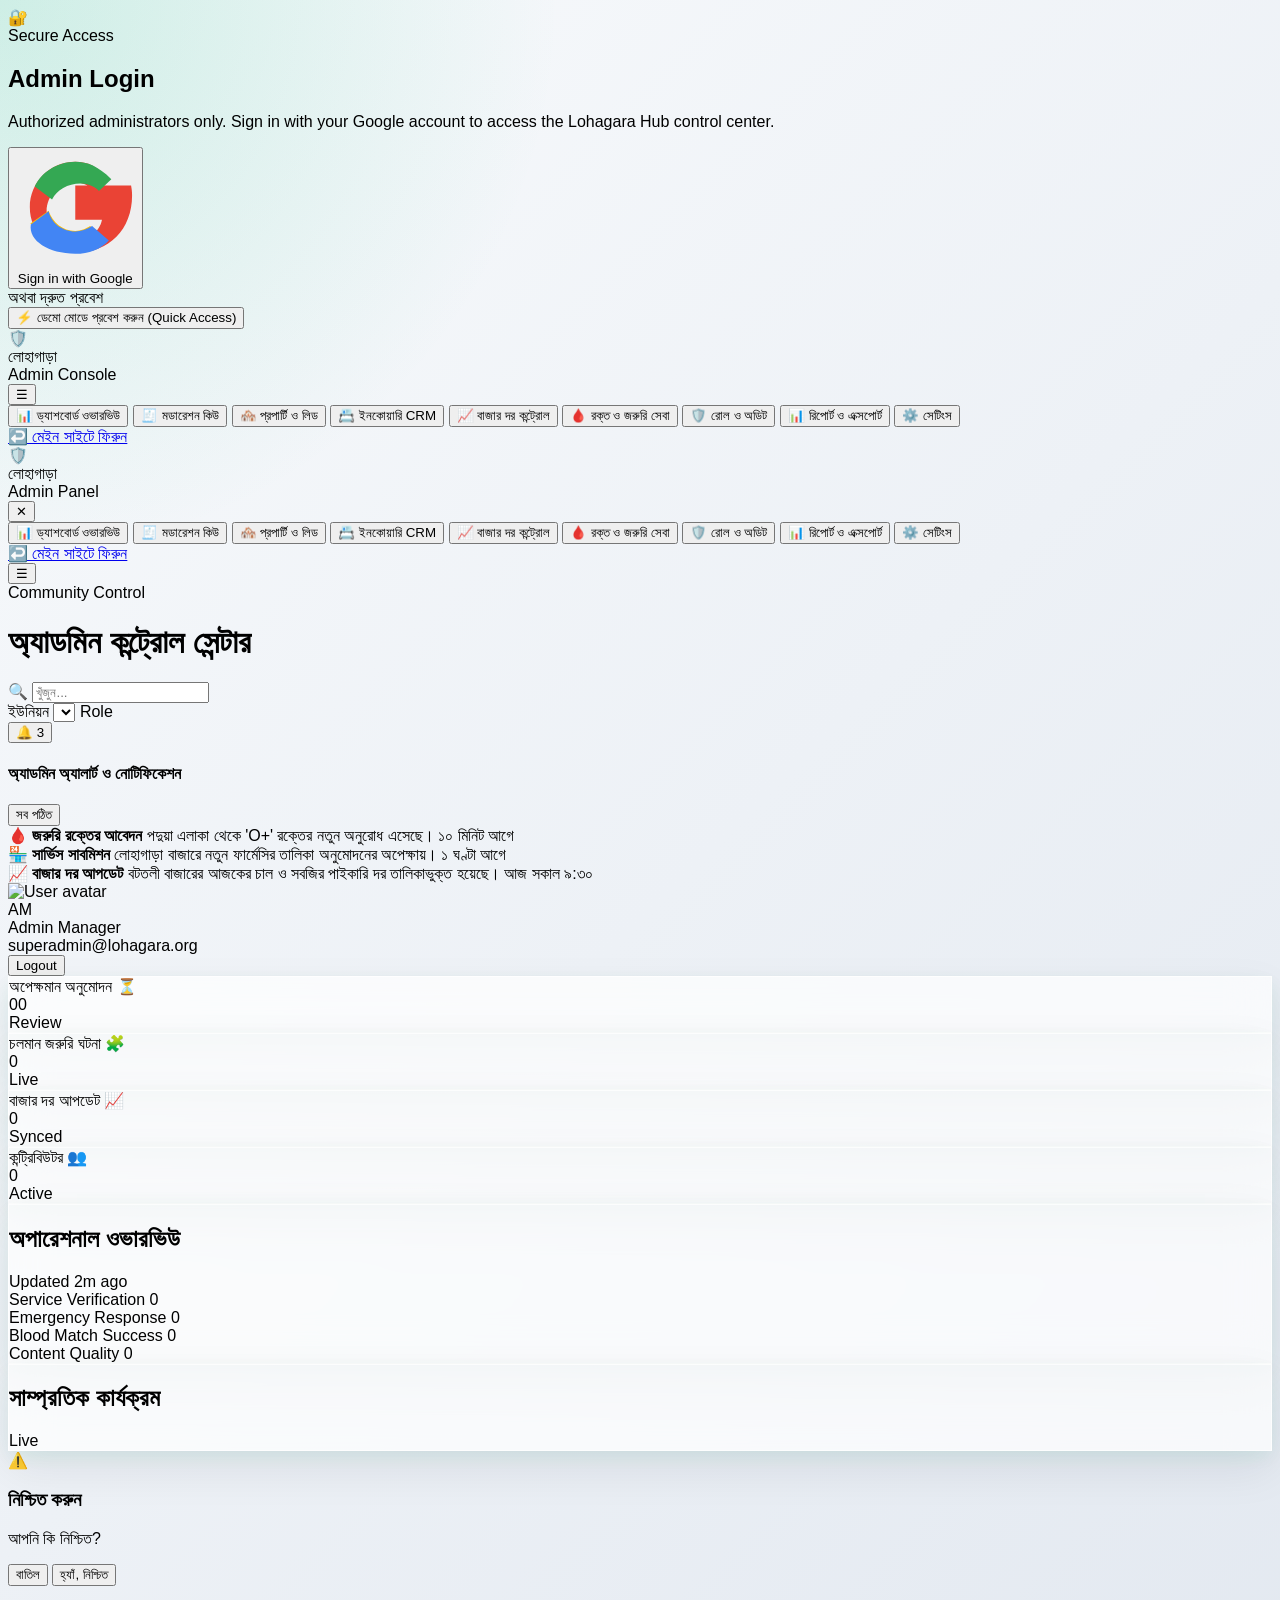
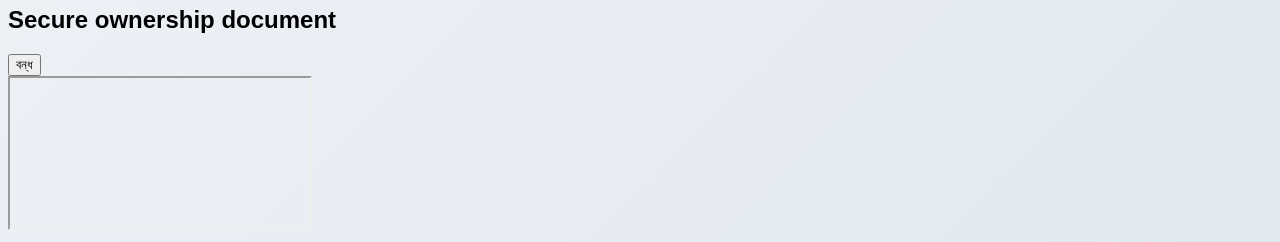
==== commit 6f9c1a39: "Add files via upload" ====
--- a/admin.html
+++ b/admin.html
@@ -8,42 +8,20 @@
     <script src="https://cdn.tailwindcss.com"></script>
     <script src="https://cdn.jsdelivr.net/npm/chart.js@4.4.3/dist/chart.umd.min.js"></script>
     <script type="module">
-      import { initializeApp } from 'https://www.gstatic.com/firebasejs/10.12.2/firebase-app.js';
+      import { firebaseApp, db } from './firebase.js';
       import { getAuth, GoogleAuthProvider, signInWithPopup, signOut, onAuthStateChanged } from 'https://www.gstatic.com/firebasejs/10.12.2/firebase-auth.js';
-
-      // -----------------------------------------------------------------------------
-      // Firebase Web Configuration
-      // Paste your real values from Firebase Console -> Project settings -> Web app
-      // -----------------------------------------------------------------------------
-      const firebaseConfig = {
-        apiKey: 'PASTE_YOUR_FIREBASE_API_KEY_HERE',
-        authDomain: 'PASTE_YOUR_PROJECT_ID.firebaseapp.com',
-        projectId: 'PASTE_YOUR_PROJECT_ID',
-        storageBucket: 'PASTE_YOUR_PROJECT_ID.appspot.com',
-        messagingSenderId: 'PASTE_YOUR_MESSAGING_SENDER_ID',
-        appId: 'PASTE_YOUR_APP_ID'
-      };
-
-      let app;
-      let auth;
-        let googleProvider;
-
-      const hasRealFirebaseConfig = Object.values(firebaseConfig).every((value) => {
-        return typeof value === 'string' && value && !value.startsWith('PASTE_') && !value.includes('YOUR_');
-      });
-
-      if (hasRealFirebaseConfig) {
-        app = initializeApp(firebaseConfig);
-        auth = getAuth(app);
-        googleProvider = new GoogleAuthProvider();
-      } else {
-        console.warn('Firebase config is not set. Admin sign-in is unavailable until real web credentials are configured.');
-      }
+      import { doc, onSnapshot } from 'https://www.gstatic.com/firebasejs/10.12.2/firebase-firestore.js';
+
+      const auth = getAuth(firebaseApp);
+      const googleProvider = new GoogleAuthProvider();
 
       window.firebaseAuth = auth;
       window.googleProvider = googleProvider;
-      window.firebaseApp = app;
-      window.hasRealFirebaseConfig = hasRealFirebaseConfig;
+      window.firebaseApp = firebaseApp;
+      window.firebaseDb = db;
+      window.firebaseFirestoreDoc = doc;
+      window.firebaseFirestoreOnSnapshot = onSnapshot;
+      window.hasRealFirebaseConfig = true;
       window.firebaseSignInWithPopup = signInWithPopup;
       window.firebaseSignOut = signOut;
       window.firebaseOnAuthStateChanged = onAuthStateChanged;
@@ -136,6 +114,16 @@
             <path fill="#4285F4" d="M12 21c2.8 0 5.1-.9 6.8-2.7l-3.4-2.9c-1 .7-2.3 1.1-3.4 1.1-2.7 0-4.9-1.8-5.4-4.1l-3.6 2.7C2.5 18.4 6.6 21 12 21z"/>
           </svg>
           Sign in with Google
+        </button>
+
+        <div class="mt-4 flex items-center justify-center gap-2">
+          <span class="h-px flex-1 bg-white/10"></span>
+          <span class="text-[11px] font-medium text-slate-300">অথবা দ্রুত প্রবেশ</span>
+          <span class="h-px flex-1 bg-white/10"></span>
+        </div>
+
+        <button id="demoLoginBtn" type="button" class="mt-3 flex w-full items-center justify-center gap-2 rounded-2xl border border-emerald-400/40 bg-emerald-500/20 px-5 py-3 text-sm font-bold text-emerald-100 backdrop-blur transition hover:bg-emerald-500/30">
+          ⚡ ডেমো মোডে প্রবেশ করুন (Quick Access)
         </button>
 
         <div id="authError" class="mt-5 hidden rounded-2xl border border-red-400/30 bg-red-500/10 px-3 py-2 text-sm text-red-100"></div>
@@ -217,6 +205,11 @@
             <button data-tab="access" class="nav-item mobile-nav w-full rounded-2xl border border-white/10 bg-transparent px-4 py-3 text-left text-sm font-medium text-emerald-50/90">🛡️ রোল ও অডিট</button>
             <button data-tab="reports" class="nav-item mobile-nav w-full rounded-2xl border border-white/10 bg-transparent px-4 py-3 text-left text-sm font-medium text-emerald-50/90">📊 রিপোর্ট ও এক্সপোর্ট</button>
             <button data-tab="settings" class="nav-item mobile-nav w-full rounded-2xl border border-white/10 bg-transparent px-4 py-3 text-left text-sm font-medium text-emerald-50/90">⚙️ সেটিংস</button>
+            <div class="mt-6 border-t border-white/10 pt-4">
+              <a href="index.html" class="inline-flex w-full items-center justify-center gap-2 rounded-2xl border border-red-400/30 bg-red-500/10 px-4 py-3 text-sm font-medium text-red-100 hover:bg-red-500/20">
+                ↩️ মেইন সাইটে ফিরুন
+              </a>
+            </div>
           </nav>
         </div>
       </div>
@@ -236,17 +229,43 @@
             <div class="flex items-center gap-3">
               <div class="hidden items-center gap-2 rounded-full border border-slate-200 bg-slate-100 px-3 py-2 md:flex">
                 <span class="text-sm text-slate-500">🔍</span>
-                <input type="text" placeholder="খুঁজুন..." class="w-32 bg-transparent text-sm text-slate-700 placeholder:text-slate-400 focus:outline-none" />
+                <input id="globalAdminSearch" type="text" placeholder="খুঁজুন..." class="w-32 bg-transparent text-sm text-slate-700 placeholder:text-slate-400 focus:outline-none" />
               </div>
               <label class="flex items-center gap-2 rounded-xl border border-emerald-200 bg-emerald-50 px-2 py-1.5 text-[10px] font-semibold text-emerald-900">ইউনিয়ন
                 <select id="activeUnionSelect" class="max-w-36 bg-transparent text-xs font-bold focus:outline-none" aria-label="Select assigned union"></select>
               </label>
               <span id="roleBadge" class="hidden rounded-full bg-slate-100 px-2.5 py-1 text-xs font-semibold text-slate-700 lg:inline-flex">Role</span>
 
-              <button class="relative rounded-full border border-slate-200 bg-slate-100 p-2.5 text-slate-700 transition hover:border-emerald-400 hover:text-emerald-700">
-                🔔
-                <span class="absolute -right-1 -top-1 flex h-5 min-w-[20px] items-center justify-center rounded-full bg-red-500 px-1 text-[10px] font-bold text-white">3</span>
-              </button>
+              <!-- Notification Bell & Dropdown -->
+              <div class="relative">
+                <button id="adminNotifBtn" type="button" class="relative rounded-full border border-slate-200 bg-slate-100 p-2.5 text-slate-700 transition hover:border-emerald-400 hover:text-emerald-700" aria-label="Notifications" aria-haspopup="true">
+                  🔔
+                  <span id="adminNotifBadge" class="absolute -right-1 -top-1 flex h-5 min-w-[20px] items-center justify-center rounded-full bg-red-500 px-1 text-[10px] font-bold text-white">3</span>
+                </button>
+                <div id="adminNotifDropdown" class="absolute right-0 top-12 z-50 hidden w-80 rounded-2xl border border-slate-200 bg-white p-4 shadow-2xl transition">
+                  <div class="flex items-center justify-between border-b border-slate-100 pb-2.5">
+                    <h4 class="text-xs font-bold uppercase tracking-wider text-slate-800">অ্যাডমিন অ্যালার্ট ও নোটিফিকেশন</h4>
+                    <button id="clearAdminNotifs" type="button" class="text-xs font-semibold text-emerald-700 hover:underline">সব পঠিত</button>
+                  </div>
+                  <div class="mt-3 space-y-2 text-xs">
+                    <div class="rounded-xl border border-rose-100 bg-rose-50/70 p-2.5 text-slate-700">
+                      <strong class="block text-rose-800">🩸 জরুরি রক্তের আবেদন</strong>
+                      <span class="mt-0.5 block text-slate-600">পদুয়া এলাকা থেকে 'O+' রক্তের নতুন অনুরোধ এসেছে।</span>
+                      <span class="mt-1 block text-[10px] text-slate-400">১০ মিনিট আগে</span>
+                    </div>
+                    <div class="rounded-xl border border-emerald-100 bg-emerald-50/60 p-2.5 text-slate-700">
+                      <strong class="block text-emerald-800">🏪 সার্ভিস সাবমিশন</strong>
+                      <span class="mt-0.5 block text-slate-600">লোহাগাড়া বাজারে নতুন ফার্মেসির তালিকা অনুমোদনের অপেক্ষায়।</span>
+                      <span class="mt-1 block text-[10px] text-slate-400">১ ঘণ্টা আগে</span>
+                    </div>
+                    <div class="rounded-xl border border-slate-100 bg-slate-50 p-2.5 text-slate-700">
+                      <strong class="block text-slate-800">📈 বাজার দর আপডেট</strong>
+                      <span class="mt-0.5 block text-slate-600">বটতলী বাজারের আজকের চাল ও সবজির পাইকারি দর তালিকাভুক্ত হয়েছে।</span>
+                      <span class="mt-1 block text-[10px] text-slate-400">আজ সকাল ৯:৩০</span>
+                    </div>
+                  </div>
+                </div>
+              </div>
 
               <div id="userProfileBadge" class="flex items-center gap-3 rounded-full border border-emerald-100 bg-emerald-50 px-2 py-1.5 shadow-sm">
                 <img id="userAvatar" src="" alt="User avatar" class="hidden h-10 w-10 rounded-full object-cover" />
@@ -577,6 +596,16 @@
               </span>
             </div>
 
+            <div class="rounded-2xl border border-emerald-200 bg-emerald-50 p-4 flex flex-col sm:flex-row sm:items-center sm:justify-between gap-3">
+              <div>
+                <h4 class="font-bold text-emerald-900 text-sm">সম্পূর্ণ প্ল্যাটফর্ম ও হাব পাবলিক সেটিংস প্রয়োজন?</h4>
+                <p class="text-xs text-emerald-700 mt-0.5">লোহাগাড়া হাবের পাবলিক হেল্পলাইন, নোটিশ ব্যানার এবং সম্পূর্ণ JSON ব্যাকআপ ও রিস্টোরের জন্য ডেডিকেটেড সেটিংস পেজ ব্যবহার করুন।</p>
+              </div>
+              <a href="Setting.html" class="inline-flex shrink-0 items-center gap-2 rounded-xl bg-emerald-800 px-4 py-2 text-xs font-bold text-white transition hover:bg-emerald-900 shadow-sm">
+                ⚙️ পূর্ণাঙ্গ সেটিংস পেজে যান
+              </a>
+            </div>
+
             <div class="grid gap-5 xl:grid-cols-2">
               <form id="settingsProfileForm" class="glass panel-glow rounded-3xl p-5 md:p-6">
                 <div class="mb-5 flex items-start justify-between gap-3">
@@ -614,16 +643,28 @@
                 </div>
 
                 <div class="space-y-3">
-                  <label class="block text-sm font-semibold text-slate-700" for="currentPassword">বর্তমান পাসওয়ার্ড
-                    <input id="currentPassword" name="currentPassword" type="password" autocomplete="current-password" required class="mt-1.5 w-full rounded-xl border border-slate-200 bg-white px-3.5 py-3 text-sm outline-none transition focus:border-emerald-500 focus:ring-4 focus:ring-emerald-500/10" />
-                  </label>
+                  <div>
+                    <label class="block text-sm font-semibold text-slate-700" for="currentPassword">বর্তমান পাসওয়ার্ড</label>
+                    <div class="relative mt-1.5">
+                      <input id="currentPassword" name="currentPassword" type="password" autocomplete="current-password" required class="w-full rounded-xl border border-slate-200 bg-white px-3.5 py-3 pr-10 text-sm outline-none transition focus:border-emerald-500 focus:ring-4 focus:ring-emerald-500/10" />
+                      <button type="button" class="admin-password-toggle absolute right-3 top-3 text-slate-400 hover:text-slate-600" data-target="currentPassword" aria-label="পাসওয়ার্ড দেখান">👁️</button>
+                    </div>
+                  </div>
                   <div class="grid gap-3 sm:grid-cols-2">
-                    <label class="block text-sm font-semibold text-slate-700" for="newPassword">নতুন পাসওয়ার্ড
-                      <input id="newPassword" name="newPassword" type="password" autocomplete="new-password" minlength="8" required class="mt-1.5 w-full rounded-xl border border-slate-200 bg-white px-3.5 py-3 text-sm outline-none transition focus:border-emerald-500 focus:ring-4 focus:ring-emerald-500/10" />
-                    </label>
-                    <label class="block text-sm font-semibold text-slate-700" for="confirmPassword">নিশ্চিত করুন
-                      <input id="confirmPassword" name="confirmPassword" type="password" autocomplete="new-password" minlength="8" required class="mt-1.5 w-full rounded-xl border border-slate-200 bg-white px-3.5 py-3 text-sm outline-none transition focus:border-emerald-500 focus:ring-4 focus:ring-emerald-500/10" />
-                    </label>
+                    <div>
+                      <label class="block text-sm font-semibold text-slate-700" for="newPassword">নতুন পাসওয়ার্ড</label>
+                      <div class="relative mt-1.5">
+                        <input id="newPassword" name="newPassword" type="password" autocomplete="new-password" minlength="8" required class="w-full rounded-xl border border-slate-200 bg-white px-3.5 py-3 pr-10 text-sm outline-none transition focus:border-emerald-500 focus:ring-4 focus:ring-emerald-500/10" />
+                        <button type="button" class="admin-password-toggle absolute right-3 top-3 text-slate-400 hover:text-slate-600" data-target="newPassword" aria-label="পাসওয়ার্ড দেখান">👁️</button>
+                      </div>
+                    </div>
+                    <div>
+                      <label class="block text-sm font-semibold text-slate-700" for="confirmPassword">নিশ্চিত করুন</label>
+                      <div class="relative mt-1.5">
+                        <input id="confirmPassword" name="confirmPassword" type="password" autocomplete="new-password" minlength="8" required class="w-full rounded-xl border border-slate-200 bg-white px-3.5 py-3 pr-10 text-sm outline-none transition focus:border-emerald-500 focus:ring-4 focus:ring-emerald-500/10" />
+                        <button type="button" class="admin-password-toggle absolute right-3 top-3 text-slate-400 hover:text-slate-600" data-target="confirmPassword" aria-label="পাসওয়ার্ড দেখান">👁️</button>
+                      </div>
+                    </div>
                   </div>
                 </div>
 
@@ -812,6 +853,13 @@
 
     <script>
       const API_BASE = document.querySelector('meta[name="admin-api-base"]').content.replace(/\/$/, '');
+      const demoAdminUser = {
+        displayName: 'Demo Admin',
+        email: 'demo@lohagara.local',
+        roles: ['super_admin'],
+        unionScopes: [{ unionId: 1 }]
+      };
+
       let currentAdmin = null;
       let activeUnionId = null;
       let unionData = [];
@@ -823,6 +871,7 @@
       let commodityHistory = [];
       let propertyHistory = [];
       let liveEventsController = null;
+      let demoModeEnabled = false;
 
       const loginScreen = document.getElementById('loginScreen');
       const appShell = document.getElementById('appShell');
@@ -833,6 +882,104 @@
       const userAvatar = document.getElementById('userAvatar');
       const userInitials = document.getElementById('userInitials');
 
+      function getFriendlyAuthMessage(error) {
+        const message = (error && (error.message || String(error))) || '';
+        const normalized = message.toLowerCase();
+
+        if (!message || normalized.includes('failed to fetch') || normalized.includes('networkerror') || normalized.includes('fetch failed') || normalized.includes('load failed')) {
+          return 'Admin access is temporarily unavailable because the backend server is offline or the browser cannot reach it. Please start the local admin API and try again.';
+        }
+
+        if (normalized.includes('sign in with an authorized firebase account first') || normalized.includes('authorized firebase account')) {
+          return 'Please sign in with an authorized Google admin account first.';
+        }
+
+        return message;
+      }
+
+      function isOfflineBackendError(error) {
+        const message = (error && (error.message || String(error))) || '';
+        const normalized = message.toLowerCase();
+        return normalized.includes('failed to fetch') || normalized.includes('networkerror') || normalized.includes('fetch failed') || normalized.includes('load failed') || normalized.includes('offline') || normalized.includes('connection refused');
+      }
+
+      function makeDemoFallback(path) {
+        const cleanPath = path.split('?')[0];
+
+        if (cleanPath === '/session') return demoAdminUser;
+        if (cleanPath === '/users') return [];
+        if (cleanPath === '/unions') return [
+          { id: 1, name_en: 'লোহাগাড়া সদর', name_bn: 'লোহাগাড়া সদর', district: 'চট্টগ্রাম' },
+          { id: 2, name_en: 'বড়হাটিয়া', name_bn: 'বড়হাটিয়া', district: 'চট্টগ্রাম' },
+          { id: 3, name_en: 'আধুনগর', name_bn: 'আধুনগর', district: 'চট্টগ্রাম' },
+          { id: 4, name_en: 'চুনাটি', name_bn: 'চুনাটি', district: 'চট্টগ্রাম' },
+          { id: 5, name_en: 'কলাউজান', name_bn: 'কলাউজান', district: 'চট্টগ্রাম' },
+          { id: 6, name_en: 'পদুয়া', name_bn: 'পদুয়া', district: 'চট্টগ্রাম' },
+          { id: 7, name_en: 'পুটিবিলা', name_bn: 'পুটিবিলা', district: 'চট্টগ্রাম' },
+          { id: 8, name_en: 'চরম্বা', name_bn: 'চরম্বা', district: 'চট্টগ্রাম' },
+          { id: 9, name_en: 'আমিরাবাদ', name_bn: 'আমিরাবাদ', district: 'চট্টগ্রাম' }
+        ];
+        if (cleanPath === '/overview') return {
+          active_listings: 24,
+          pending_listings: 7,
+          new_leads_30d: 18,
+          open_reports: 4,
+          active_incidents: 2,
+          listingBreakdown: [
+            { status: 'active', total: 18 },
+            { status: 'pending', total: 7 },
+            { status: 'sold', total: 3 },
+            { status: 'rented', total: 2 }
+          ],
+          new_users_30d: 11
+        };
+        if (cleanPath === '/listings') return [
+          { id: 101, public_code: 'LH-101', title: '৩ কক্ষের বাড়ি', status: 'pending', price_amount: 1850000, upazila: 'লোহাগাড়া', ward_name: 'নাম্বার ১', created_at: new Date().toISOString(), owner_name: 'মোঃ রহিম', buyer_name: 'ফারুক', buyer_phone: '01700000000' },
+          { id: 102, public_code: 'LH-102', title: 'বিজনেস স্পেস', status: 'pending', price_amount: 2400000, upazila: 'লোহাগাড়া', ward_name: 'নাম্বার ২', created_at: new Date().toISOString(), owner_name: 'সালেহ', buyer_name: 'আনিস', buyer_phone: '01800000000' }
+        ];
+        if (cleanPath.includes('/wards')) return [
+          { id: 1, area_name: 'নাম্বার ১', ward_number: 1 },
+          { id: 2, area_name: 'নাম্বার ২', ward_number: 2 },
+          { id: 3, area_name: 'নাম্বার ৩', ward_number: 3 }
+        ];
+        if (cleanPath.includes('/owners')) return [
+          { id: 201, display_name: 'মোঃ রহিম', email: 'rahim@example.com' },
+          { id: 202, display_name: 'সালেহ উদ্দিন', email: 'saleh@example.com' }
+        ];
+        if (cleanPath.includes('/markets')) return [
+          { id: 1, name: 'লোহাগাড়া বাজার' },
+          { id: 2, name: 'চন্দ্রা বাজার' }
+        ];
+        if (cleanPath.includes('/market/prices')) return [
+          { id: 1, display_name: 'ধান', local_market: 'লোহাগাড়া বাজার', retail_amount: 42, wholesale_amount: 38, market_name: 'লোহাগাড়া বাজার' },
+          { id: 2, display_name: 'গম', local_market: 'চন্দ্রা বাজার', retail_amount: 35, wholesale_amount: 31, market_name: 'চন্দ্রা বাজার' }
+        ];
+        if (cleanPath.includes('/donors')) return [
+          { display_name: 'আকবর', blood_group: 'O+', available: true, area_name: 'নাম্বার ১' },
+          { display_name: 'শামীম', blood_group: 'B+', available: true, area_name: 'নাম্বার ২' }
+        ];
+        if (cleanPath.includes('/emergency/teams')) return [
+          { id: 1, name: 'এমআরজি টিম', verified: true, active: true },
+          { id: 2, name: 'ফায়ার টিম', verified: false, active: true }
+        ];
+        if (cleanPath.includes('/emergencies')) return [
+          { id: 1, status: 'open', details: 'বৃষ্টি ও জলাবদ্ধতা', created_at: new Date().toISOString() },
+          { id: 2, status: 'resolved', details: 'সড়ক মেরামত', created_at: new Date().toISOString() }
+        ];
+        if (cleanPath.includes('/leads')) return [
+          { id: 301, buyer_name: 'আবুল', title: 'বাড়ি', public_code: 'LH-101', request_type: 'ভিউ', stage: 'new', buyer_phone: '01711111111' }
+        ];
+        if (cleanPath.includes('/audit')) return [
+          { action: 'login', resource_type: 'admin_user', resource_id: 'demo-admin', created_at: new Date().toISOString(), actor_name: 'Demo Admin', source_ip: '127.0.0.1' }
+        ];
+        if (cleanPath.includes('/property-price-history')) return [];
+        if (cleanPath.includes('/market/history')) return [];
+        if (cleanPath.includes('/donor-enrollments')) return [];
+        if (cleanPath === '/reports') return [];
+        if (cleanPath === '/vendors/requests') return [];
+        return {};
+      }
+
       function showAuthError(message) {
         authError.textContent = message;
         authError.classList.remove('hidden');
@@ -841,6 +988,58 @@
       function hideAuthError() {
         authError.classList.add('hidden');
         authError.textContent = '';
+      }
+
+      function toNumber(value, fallback = 0) {
+        const parsed = Number(value);
+        return Number.isFinite(parsed) ? parsed : fallback;
+      }
+
+      function syncOverviewCardValues(data = {}) {
+        const pending = toNumber(data.pendingApprovals ?? data.pending ?? overviewData.pending_listings ?? 0, 0);
+        const services = toNumber(data.activeIncidents ?? data.services ?? overviewData.active_incidents ?? 0, 0);
+        const market = toNumber(data.marketRecords ?? data.marketCount ?? marketData.length ?? 0, 0);
+        const users = toNumber(data.newUsers30d ?? data.contributors ?? overviewData.new_users_30d ?? 0, 0);
+
+        const pendingNode = document.querySelector('[data-counter="pending"]');
+        const servicesNode = document.querySelector('[data-counter="services"]');
+        const marketNode = document.querySelector('[data-counter="market"]');
+        const usersNode = document.querySelector('[data-counter="users"]');
+
+        if (pendingNode) pendingNode.textContent = String(pending).padStart(2, '0');
+        if (servicesNode) servicesNode.textContent = String(services);
+        if (marketNode) marketNode.textContent = String(market);
+        if (usersNode) usersNode.textContent = String(users);
+
+        overviewData = { ...overviewData, ...data, pending_listings: pending, active_incidents: services, new_users_30d: users };
+      }
+
+      function startOverviewRealtimeListener() {
+        if (!window.firebaseDb || !window.firebaseFirestoreDoc || !window.firebaseFirestoreOnSnapshot) return;
+
+        if (window.__overviewRealtimeUnsubscribe) {
+          window.__overviewRealtimeUnsubscribe();
+        }
+
+        try {
+          window.__overviewRealtimeUnsubscribe = window.firebaseFirestoreOnSnapshot(
+            window.firebaseFirestoreDoc(window.firebaseDb, 'admin', 'dashboard'),
+            (snapshot) => {
+              if (!snapshot.exists()) {
+                syncOverviewCardValues({ pendingApprovals: overviewData.pending_listings || 0, activeIncidents: overviewData.active_incidents || 0, newUsers30d: overviewData.new_users_30d || 0 });
+                return;
+              }
+
+              const data = snapshot.data() || {};
+              syncOverviewCardValues(data);
+            },
+            (error) => {
+              console.warn('Firestore overview listener unavailable:', error);
+            }
+          );
+        } catch (error) {
+          console.warn('Unable to start Firestore overview listener:', error);
+        }
       }
 
       function updateUserProfile(user) {
@@ -874,10 +1073,15 @@
 
       function setAuthState(isAuthenticated) {
         if (isAuthenticated) {
+          startOverviewRealtimeListener();
           loginScreen.classList.add('hidden');
           appShell.classList.remove('hidden');
         } else {
           liveEventsController?.abort();
+          if (window.__overviewRealtimeUnsubscribe) {
+            window.__overviewRealtimeUnsubscribe();
+            window.__overviewRealtimeUnsubscribe = null;
+          }
           loginScreen.classList.remove('hidden');
           appShell.classList.add('hidden');
         }
@@ -886,15 +1090,30 @@
       async function apiRequest(path, options = {}) {
         const user = window.firebaseAuth?.currentUser;
         const token = options.token || (user ? await user.getIdToken() : null);
-        if (!token) throw new Error('Sign in with an authorized Firebase account first.');
-        const response = await fetch(`${API_BASE}/admin${path}`, {
-          ...options,
-          headers: { 'Content-Type': 'application/json', Authorization: `Bearer ${token}`, ...(options.headers || {}) },
-          body: options.body && typeof options.body !== 'string' ? JSON.stringify(options.body) : options.body
-        });
-        const payload = await response.json().catch(() => ({}));
-        if (!response.ok) throw new Error(payload.error?.message || `Request failed (${response.status}).`);
-        return payload.data;
+
+        try {
+          if (!token && !path.startsWith('/session')) {
+            throw new Error('Sign in with an authorized Firebase account first.');
+          }
+
+          const response = await fetch(`${API_BASE}/admin${path}`, {
+            ...options,
+            headers: { 'Content-Type': 'application/json', Authorization: `Bearer ${token}`, ...(options.headers || {}) },
+            body: options.body && typeof options.body !== 'string' ? JSON.stringify(options.body) : options.body
+          });
+          const payload = await response.json().catch(() => ({}));
+          if (!response.ok) throw new Error(payload.error?.message || `Request failed (${response.status}).`);
+          return payload.data;
+        } catch (error) {
+          if (isOfflineBackendError(error)) {
+            demoModeEnabled = true;
+            return makeDemoFallback(path);
+          }
+
+          const friendly = getFriendlyAuthMessage(error);
+          if (friendly !== error?.message) throw new Error(friendly);
+          throw error;
+        }
       }
 
       function startRealtimeFeed() {
@@ -945,6 +1164,20 @@
           await window.firebaseSignInWithPopup(auth, provider);
         } catch (error) {
           console.error('Google sign-in failed. Details:', error);
+          if (isOfflineBackendError(error) || (error?.message && error.message.toLowerCase().includes('failed to fetch'))) {
+            demoModeEnabled = true;
+            currentAdmin = { ...demoAdminUser, displayName: 'Demo Admin', email: 'demo@lohagara.local' };
+            updateUserProfile({ displayName: currentAdmin.displayName, email: currentAdmin.email, photoURL: '' });
+            try {
+              await loadAdminData();
+              setAuthState(true);
+              showToast('Demo admin access enabled while the local API is offline.', 'info');
+              return;
+            } catch (loadError) {
+              console.warn('Fallback demo load failed:', loadError);
+            }
+          }
+
           setAuthState(false);
 
           if (error?.code === 'auth/configuration-not-found' || error?.code === 'auth/invalid-api-key' || error?.code === 'auth/invalid-credential') {
@@ -952,11 +1185,7 @@
             return;
           }
 
-          if (error?.message) {
-            showAuthError(`Google sign-in failed. Please try again. (${error.message})`);
-          } else {
-            showAuthError('Google sign-in failed. Please try again.');
-          }
+          showAuthError(getFriendlyAuthMessage(error));
         }
       }
 
@@ -1018,16 +1247,28 @@
           try {
             const token = await user.getIdToken();
             currentAdmin = await apiRequest('/session', { token });
+            if (!currentAdmin || !currentAdmin.roles) {
+              currentAdmin = { ...demoAdminUser, displayName: user.displayName || demoAdminUser.displayName, email: user.email || demoAdminUser.email };
+            }
             updateUserProfile({ displayName: currentAdmin.displayName, email: currentAdmin.email, photoURL: user.photoURL });
             await loadAdminData();
             setAuthState(true);
             startRealtimeFeed();
           } catch (error) {
+            if (isOfflineBackendError(error)) {
+              currentAdmin = { ...demoAdminUser, displayName: user.displayName || demoAdminUser.displayName, email: user.email || demoAdminUser.email };
+              updateUserProfile({ displayName: currentAdmin.displayName, email: currentAdmin.email, photoURL: user.photoURL });
+              await loadAdminData();
+              setAuthState(true);
+              showToast('Backend offline: demo admin access enabled temporarily.', 'info');
+              return;
+            }
+
             currentAdmin = null;
-            await window.firebaseSignOut(window.firebaseAuth);
+            await window.firebaseSignOut(window.firebaseAuth).catch(() => {});
             updateUserProfile(null);
             setAuthState(false);
-            showAuthError(error.message || 'The signed-in account does not have an active admin role.');
+            showAuthError(getFriendlyAuthMessage(error) || 'The signed-in account does not have an active admin role.');
           }
         });
       }
@@ -1037,7 +1278,39 @@
       const tabButtons = document.querySelectorAll('.nav-item');
       const tabPanels = document.querySelectorAll('.tab-panel');
 
-      const moderationData = [];
+      const defaultModerationQueue = [
+        {
+          id: 1,
+          type: 'জরুরি সেবা',
+          badge: 'High',
+          time: '১০ মিনিট আগে',
+          title: 'পদুয়া ডায়াগনস্টিক সেন্টারের নতুন তথ্য যাচাই',
+          description: 'নতুন অক্সিজেন সেবা ও সার্বক্ষণিক অ্যাম্বুলেন্স যোগাযোগের তথ্য লোহাগাড়া হাবে অন্তর্ভুক্তির আবেদন।',
+          author: 'ডা. নাসির উদ্দিন',
+          area: 'পদুয়া ইউনিয়ন'
+        },
+        {
+          id: 2,
+          type: 'ফার্মেসি',
+          badge: 'Medium',
+          time: '১ ঘণ্টা আগে',
+          title: 'মা-মণি ফার্মেসি ও ড্রাগ হাউস',
+          description: 'লোহাগাড়া বটতলী স্টেশনে নতুন ২৪ ঘণ্টা খোলা ফার্মেসির তালিকাভুক্তি অনুরোধ।',
+          author: 'কামাল হোসেন',
+          area: 'লোহাগাড়া সদর'
+        },
+        {
+          id: 3,
+          type: 'রক্তদান সেবা',
+          badge: 'Low',
+          time: '২ ঘণ্টা আগে',
+          title: 'নতুন ও+ রক্তদাতা রেজিস্ট্রেশন',
+          description: 'স্বেচ্ছাসেবী রক্তদাতা হিসেবে নাম ও যোগাযোগের নম্বর অন্তর্ভুক্তির আবেদন।',
+          author: 'তানভীর আহমেদ',
+          area: 'আধুনগর ইউনিয়ন'
+        }
+      ];
+      const moderationData = [...defaultModerationQueue];
       const marketData = [];
       const propertyQueueData = [];
       const vendorRequestsData = [];
@@ -1449,6 +1722,11 @@
         const container = document.getElementById('moderationList');
         container.innerHTML = '';
 
+        if (!moderationData.length) {
+          container.innerHTML = '<div class="glass panel-glow rounded-3xl p-8 text-center text-sm font-semibold text-slate-500">কোনো অপেক্ষমান আবেদন নেই। সমস্ত মডারেশন সম্পন্ন হয়েছে!</div>';
+          return;
+        }
+
         moderationData.forEach((item) => {
           const card = document.createElement('div');
           const badgeTone = {
@@ -1992,11 +2270,98 @@
         document.getElementById('mobileSidebar').classList.add('hidden');
       });
 
+      const mobileSidebarEl = document.getElementById('mobileSidebar');
+      if (mobileSidebarEl) {
+        mobileSidebarEl.addEventListener('click', (event) => {
+          if (event.target === mobileSidebarEl) {
+            mobileSidebarEl.classList.add('hidden');
+          }
+        });
+      }
+
       document.querySelectorAll('.mobile-nav').forEach((button) => {
         button.addEventListener('click', () => {
           document.getElementById('mobileSidebar').classList.add('hidden');
         });
       });
+
+      // Demo login button handler
+      document.getElementById('demoLoginBtn')?.addEventListener('click', () => {
+        demoModeEnabled = true;
+        currentAdmin = { ...demoAdminUser, displayName: 'Demo Admin', email: 'demo@lohagara.local' };
+        updateUserProfile({ displayName: currentAdmin.displayName, email: currentAdmin.email, photoURL: '' });
+        loadAdminData().then(() => {
+          setAuthState(true);
+          showToast('ডেমো অ্যাডমিন কন্ট্রোল সেন্টারে সফলভাবে প্রবেশ করেছেন!', 'success');
+        }).catch((err) => {
+          console.warn('Demo login initialization:', err);
+          setAuthState(true);
+          showToast('ডেমো অ্যাডমিন কন্ট্রোল সেন্টারে স্বাগতম।', 'info');
+        });
+      });
+
+      // Admin password eye toggles
+      document.querySelectorAll('.admin-password-toggle').forEach((btn) => {
+        btn.addEventListener('click', () => {
+          const targetId = btn.getAttribute('data-target');
+          const input = document.getElementById(targetId);
+          if (!input) return;
+          if (input.type === 'password') {
+            input.type = 'text';
+            btn.textContent = '🔒';
+          } else {
+            input.type = 'password';
+            btn.textContent = '👁️';
+          }
+        });
+      });
+
+      // Notification Dropdown in header
+      const adminNotifBtn = document.getElementById('adminNotifBtn');
+      const adminNotifDropdown = document.getElementById('adminNotifDropdown');
+      if (adminNotifBtn && adminNotifDropdown) {
+        adminNotifBtn.addEventListener('click', (e) => {
+          e.stopPropagation();
+          adminNotifDropdown.classList.toggle('hidden');
+        });
+
+        document.getElementById('clearAdminNotifs')?.addEventListener('click', () => {
+          const badge = document.getElementById('adminNotifBadge');
+          if (badge) badge.remove();
+          showToast('সমস্ত নোটিফিকেশন পঠিত হিসেবে চিহ্নিত করা হয়েছে।', 'success');
+        });
+
+        document.addEventListener('click', (e) => {
+          if (!adminNotifDropdown.contains(e.target) && !adminNotifBtn.contains(e.target)) {
+            adminNotifDropdown.classList.add('hidden');
+          }
+        });
+      }
+
+      // Global Search input in header
+      const globalSearch = document.getElementById('globalAdminSearch');
+      if (globalSearch) {
+        globalSearch.addEventListener('input', (event) => {
+          const query = event.target.value.trim().toLowerCase();
+          document.querySelectorAll('#moderationList > div').forEach((card) => {
+            card.style.display = card.textContent.toLowerCase().includes(query) ? '' : 'none';
+          });
+          const leadInput = document.getElementById('leadSearch');
+          if (leadInput && query) {
+            leadInput.value = query;
+            renderLeadTable(query);
+          }
+          document.querySelectorAll('#marketTableBody tr').forEach((row) => {
+            row.style.display = row.textContent.toLowerCase().includes(query) ? '' : 'none';
+          });
+          document.querySelectorAll('#propertyQueueBody tr').forEach((row) => {
+            row.style.display = row.textContent.toLowerCase().includes(query) ? '' : 'none';
+          });
+          document.querySelectorAll('#donorTableBody tr').forEach((row) => {
+            row.style.display = row.textContent.toLowerCase().includes(query) ? '' : 'none';
+          });
+        });
+      }
 
       renderModerationList();
       renderMarketTable();
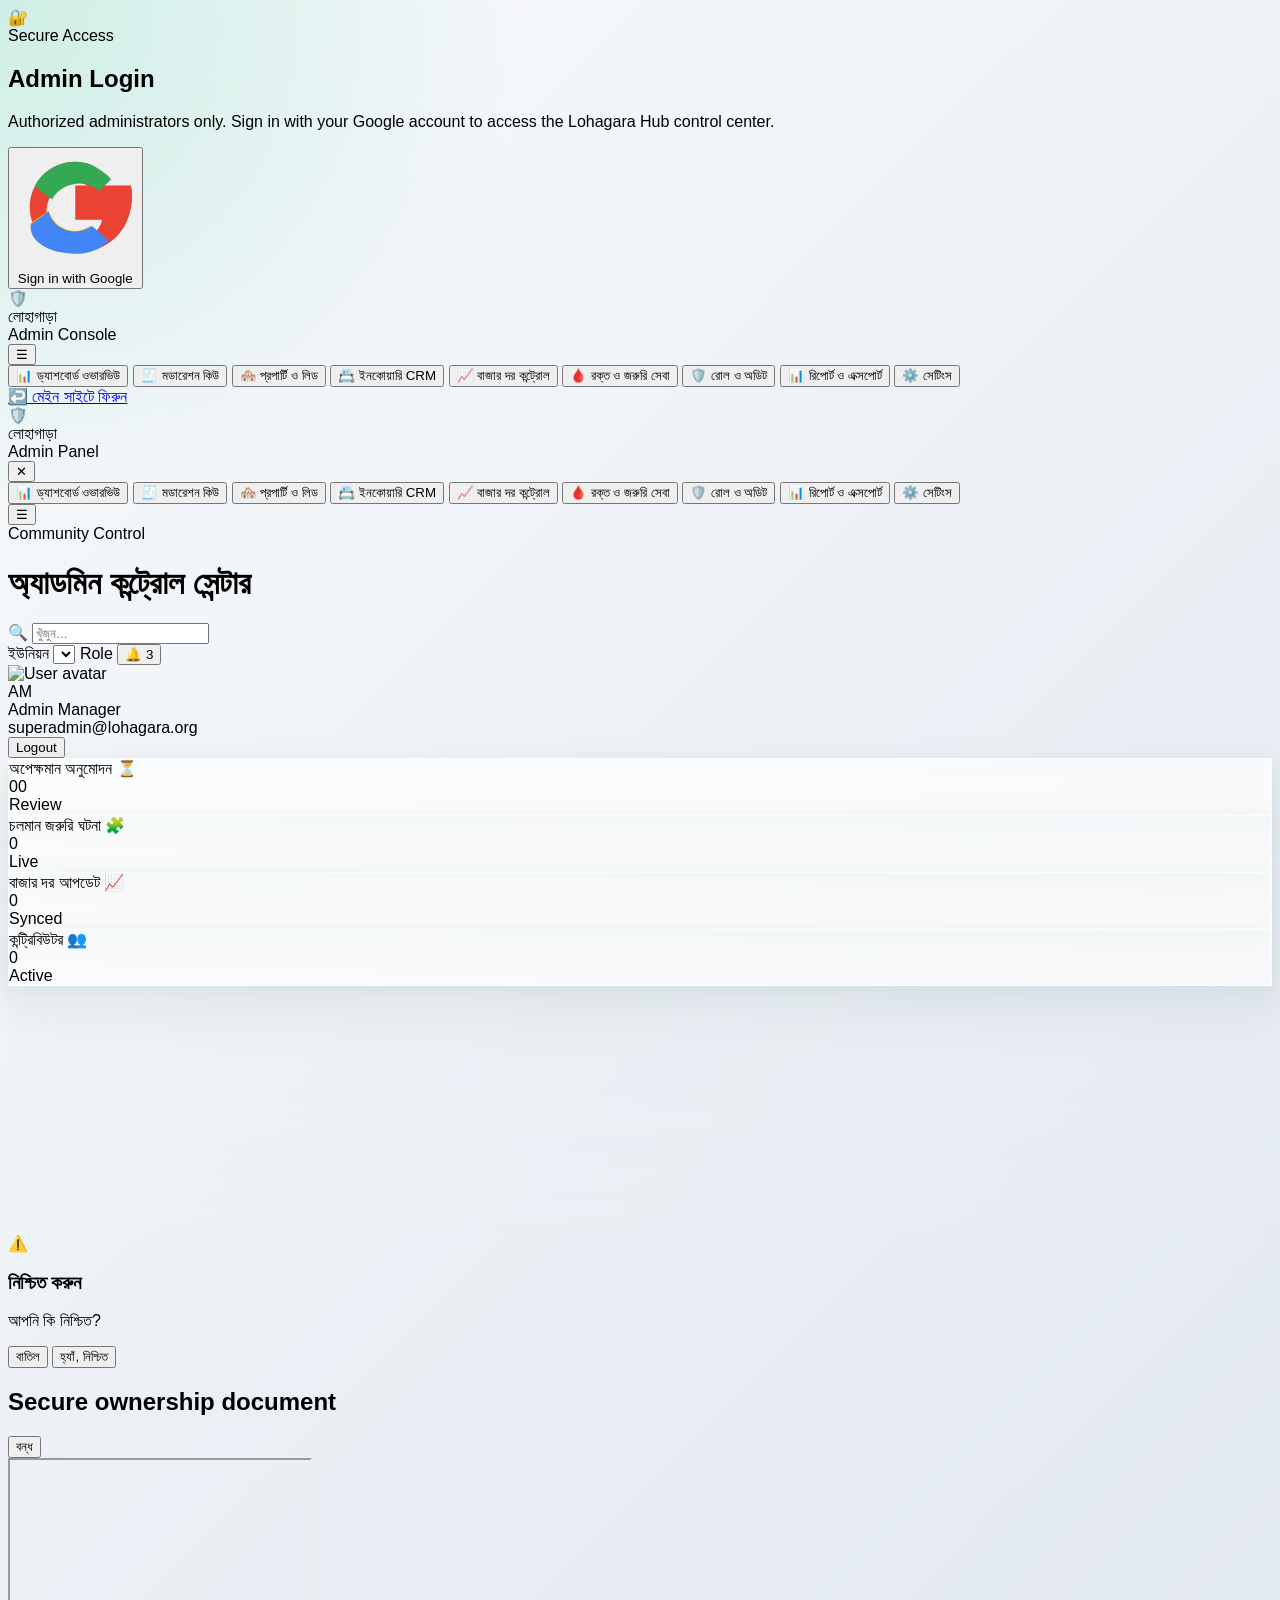
==== commit 0536b97f: "Add files via upload" ====
--- a/admin.html
+++ b/admin.html
@@ -8,9 +8,8 @@
     <script src="https://cdn.tailwindcss.com"></script>
     <script src="https://cdn.jsdelivr.net/npm/chart.js@4.4.3/dist/chart.umd.min.js"></script>
     <script type="module">
-      import { firebaseApp, db } from './firebase.js';
+      import { firebaseApp } from './firebase.js';
       import { getAuth, GoogleAuthProvider, signInWithPopup, signOut, onAuthStateChanged } from 'https://www.gstatic.com/firebasejs/10.12.2/firebase-auth.js';
-      import { doc, onSnapshot } from 'https://www.gstatic.com/firebasejs/10.12.2/firebase-firestore.js';
 
       const auth = getAuth(firebaseApp);
       const googleProvider = new GoogleAuthProvider();
@@ -18,9 +17,6 @@
       window.firebaseAuth = auth;
       window.googleProvider = googleProvider;
       window.firebaseApp = firebaseApp;
-      window.firebaseDb = db;
-      window.firebaseFirestoreDoc = doc;
-      window.firebaseFirestoreOnSnapshot = onSnapshot;
       window.hasRealFirebaseConfig = true;
       window.firebaseSignInWithPopup = signInWithPopup;
       window.firebaseSignOut = signOut;
@@ -114,16 +110,6 @@
             <path fill="#4285F4" d="M12 21c2.8 0 5.1-.9 6.8-2.7l-3.4-2.9c-1 .7-2.3 1.1-3.4 1.1-2.7 0-4.9-1.8-5.4-4.1l-3.6 2.7C2.5 18.4 6.6 21 12 21z"/>
           </svg>
           Sign in with Google
-        </button>
-
-        <div class="mt-4 flex items-center justify-center gap-2">
-          <span class="h-px flex-1 bg-white/10"></span>
-          <span class="text-[11px] font-medium text-slate-300">অথবা দ্রুত প্রবেশ</span>
-          <span class="h-px flex-1 bg-white/10"></span>
-        </div>
-
-        <button id="demoLoginBtn" type="button" class="mt-3 flex w-full items-center justify-center gap-2 rounded-2xl border border-emerald-400/40 bg-emerald-500/20 px-5 py-3 text-sm font-bold text-emerald-100 backdrop-blur transition hover:bg-emerald-500/30">
-          ⚡ ডেমো মোডে প্রবেশ করুন (Quick Access)
         </button>
 
         <div id="authError" class="mt-5 hidden rounded-2xl border border-red-400/30 bg-red-500/10 px-3 py-2 text-sm text-red-100"></div>
@@ -205,11 +191,6 @@
             <button data-tab="access" class="nav-item mobile-nav w-full rounded-2xl border border-white/10 bg-transparent px-4 py-3 text-left text-sm font-medium text-emerald-50/90">🛡️ রোল ও অডিট</button>
             <button data-tab="reports" class="nav-item mobile-nav w-full rounded-2xl border border-white/10 bg-transparent px-4 py-3 text-left text-sm font-medium text-emerald-50/90">📊 রিপোর্ট ও এক্সপোর্ট</button>
             <button data-tab="settings" class="nav-item mobile-nav w-full rounded-2xl border border-white/10 bg-transparent px-4 py-3 text-left text-sm font-medium text-emerald-50/90">⚙️ সেটিংস</button>
-            <div class="mt-6 border-t border-white/10 pt-4">
-              <a href="index.html" class="inline-flex w-full items-center justify-center gap-2 rounded-2xl border border-red-400/30 bg-red-500/10 px-4 py-3 text-sm font-medium text-red-100 hover:bg-red-500/20">
-                ↩️ মেইন সাইটে ফিরুন
-              </a>
-            </div>
           </nav>
         </div>
       </div>
@@ -229,43 +210,17 @@
             <div class="flex items-center gap-3">
               <div class="hidden items-center gap-2 rounded-full border border-slate-200 bg-slate-100 px-3 py-2 md:flex">
                 <span class="text-sm text-slate-500">🔍</span>
-                <input id="globalAdminSearch" type="text" placeholder="খুঁজুন..." class="w-32 bg-transparent text-sm text-slate-700 placeholder:text-slate-400 focus:outline-none" />
+                <input type="text" placeholder="খুঁজুন..." class="w-32 bg-transparent text-sm text-slate-700 placeholder:text-slate-400 focus:outline-none" />
               </div>
               <label class="flex items-center gap-2 rounded-xl border border-emerald-200 bg-emerald-50 px-2 py-1.5 text-[10px] font-semibold text-emerald-900">ইউনিয়ন
                 <select id="activeUnionSelect" class="max-w-36 bg-transparent text-xs font-bold focus:outline-none" aria-label="Select assigned union"></select>
               </label>
               <span id="roleBadge" class="hidden rounded-full bg-slate-100 px-2.5 py-1 text-xs font-semibold text-slate-700 lg:inline-flex">Role</span>
 
-              <!-- Notification Bell & Dropdown -->
-              <div class="relative">
-                <button id="adminNotifBtn" type="button" class="relative rounded-full border border-slate-200 bg-slate-100 p-2.5 text-slate-700 transition hover:border-emerald-400 hover:text-emerald-700" aria-label="Notifications" aria-haspopup="true">
-                  🔔
-                  <span id="adminNotifBadge" class="absolute -right-1 -top-1 flex h-5 min-w-[20px] items-center justify-center rounded-full bg-red-500 px-1 text-[10px] font-bold text-white">3</span>
-                </button>
-                <div id="adminNotifDropdown" class="absolute right-0 top-12 z-50 hidden w-80 rounded-2xl border border-slate-200 bg-white p-4 shadow-2xl transition">
-                  <div class="flex items-center justify-between border-b border-slate-100 pb-2.5">
-                    <h4 class="text-xs font-bold uppercase tracking-wider text-slate-800">অ্যাডমিন অ্যালার্ট ও নোটিফিকেশন</h4>
-                    <button id="clearAdminNotifs" type="button" class="text-xs font-semibold text-emerald-700 hover:underline">সব পঠিত</button>
-                  </div>
-                  <div class="mt-3 space-y-2 text-xs">
-                    <div class="rounded-xl border border-rose-100 bg-rose-50/70 p-2.5 text-slate-700">
-                      <strong class="block text-rose-800">🩸 জরুরি রক্তের আবেদন</strong>
-                      <span class="mt-0.5 block text-slate-600">পদুয়া এলাকা থেকে 'O+' রক্তের নতুন অনুরোধ এসেছে।</span>
-                      <span class="mt-1 block text-[10px] text-slate-400">১০ মিনিট আগে</span>
-                    </div>
-                    <div class="rounded-xl border border-emerald-100 bg-emerald-50/60 p-2.5 text-slate-700">
-                      <strong class="block text-emerald-800">🏪 সার্ভিস সাবমিশন</strong>
-                      <span class="mt-0.5 block text-slate-600">লোহাগাড়া বাজারে নতুন ফার্মেসির তালিকা অনুমোদনের অপেক্ষায়।</span>
-                      <span class="mt-1 block text-[10px] text-slate-400">১ ঘণ্টা আগে</span>
-                    </div>
-                    <div class="rounded-xl border border-slate-100 bg-slate-50 p-2.5 text-slate-700">
-                      <strong class="block text-slate-800">📈 বাজার দর আপডেট</strong>
-                      <span class="mt-0.5 block text-slate-600">বটতলী বাজারের আজকের চাল ও সবজির পাইকারি দর তালিকাভুক্ত হয়েছে।</span>
-                      <span class="mt-1 block text-[10px] text-slate-400">আজ সকাল ৯:৩০</span>
-                    </div>
-                  </div>
-                </div>
-              </div>
+              <button class="relative rounded-full border border-slate-200 bg-slate-100 p-2.5 text-slate-700 transition hover:border-emerald-400 hover:text-emerald-700">
+                🔔
+                <span class="absolute -right-1 -top-1 flex h-5 min-w-[20px] items-center justify-center rounded-full bg-red-500 px-1 text-[10px] font-bold text-white">3</span>
+              </button>
 
               <div id="userProfileBadge" class="flex items-center gap-3 rounded-full border border-emerald-100 bg-emerald-50 px-2 py-1.5 shadow-sm">
                 <img id="userAvatar" src="" alt="User avatar" class="hidden h-10 w-10 rounded-full object-cover" />
@@ -596,16 +551,6 @@
               </span>
             </div>
 
-            <div class="rounded-2xl border border-emerald-200 bg-emerald-50 p-4 flex flex-col sm:flex-row sm:items-center sm:justify-between gap-3">
-              <div>
-                <h4 class="font-bold text-emerald-900 text-sm">সম্পূর্ণ প্ল্যাটফর্ম ও হাব পাবলিক সেটিংস প্রয়োজন?</h4>
-                <p class="text-xs text-emerald-700 mt-0.5">লোহাগাড়া হাবের পাবলিক হেল্পলাইন, নোটিশ ব্যানার এবং সম্পূর্ণ JSON ব্যাকআপ ও রিস্টোরের জন্য ডেডিকেটেড সেটিংস পেজ ব্যবহার করুন।</p>
-              </div>
-              <a href="Setting.html" class="inline-flex shrink-0 items-center gap-2 rounded-xl bg-emerald-800 px-4 py-2 text-xs font-bold text-white transition hover:bg-emerald-900 shadow-sm">
-                ⚙️ পূর্ণাঙ্গ সেটিংস পেজে যান
-              </a>
-            </div>
-
             <div class="grid gap-5 xl:grid-cols-2">
               <form id="settingsProfileForm" class="glass panel-glow rounded-3xl p-5 md:p-6">
                 <div class="mb-5 flex items-start justify-between gap-3">
@@ -643,28 +588,16 @@
                 </div>
 
                 <div class="space-y-3">
-                  <div>
-                    <label class="block text-sm font-semibold text-slate-700" for="currentPassword">বর্তমান পাসওয়ার্ড</label>
-                    <div class="relative mt-1.5">
-                      <input id="currentPassword" name="currentPassword" type="password" autocomplete="current-password" required class="w-full rounded-xl border border-slate-200 bg-white px-3.5 py-3 pr-10 text-sm outline-none transition focus:border-emerald-500 focus:ring-4 focus:ring-emerald-500/10" />
-                      <button type="button" class="admin-password-toggle absolute right-3 top-3 text-slate-400 hover:text-slate-600" data-target="currentPassword" aria-label="পাসওয়ার্ড দেখান">👁️</button>
-                    </div>
-                  </div>
+                  <label class="block text-sm font-semibold text-slate-700" for="currentPassword">বর্তমান পাসওয়ার্ড
+                    <input id="currentPassword" name="currentPassword" type="password" autocomplete="current-password" required class="mt-1.5 w-full rounded-xl border border-slate-200 bg-white px-3.5 py-3 text-sm outline-none transition focus:border-emerald-500 focus:ring-4 focus:ring-emerald-500/10" />
+                  </label>
                   <div class="grid gap-3 sm:grid-cols-2">
-                    <div>
-                      <label class="block text-sm font-semibold text-slate-700" for="newPassword">নতুন পাসওয়ার্ড</label>
-                      <div class="relative mt-1.5">
-                        <input id="newPassword" name="newPassword" type="password" autocomplete="new-password" minlength="8" required class="w-full rounded-xl border border-slate-200 bg-white px-3.5 py-3 pr-10 text-sm outline-none transition focus:border-emerald-500 focus:ring-4 focus:ring-emerald-500/10" />
-                        <button type="button" class="admin-password-toggle absolute right-3 top-3 text-slate-400 hover:text-slate-600" data-target="newPassword" aria-label="পাসওয়ার্ড দেখান">👁️</button>
-                      </div>
-                    </div>
-                    <div>
-                      <label class="block text-sm font-semibold text-slate-700" for="confirmPassword">নিশ্চিত করুন</label>
-                      <div class="relative mt-1.5">
-                        <input id="confirmPassword" name="confirmPassword" type="password" autocomplete="new-password" minlength="8" required class="w-full rounded-xl border border-slate-200 bg-white px-3.5 py-3 pr-10 text-sm outline-none transition focus:border-emerald-500 focus:ring-4 focus:ring-emerald-500/10" />
-                        <button type="button" class="admin-password-toggle absolute right-3 top-3 text-slate-400 hover:text-slate-600" data-target="confirmPassword" aria-label="পাসওয়ার্ড দেখান">👁️</button>
-                      </div>
-                    </div>
+                    <label class="block text-sm font-semibold text-slate-700" for="newPassword">নতুন পাসওয়ার্ড
+                      <input id="newPassword" name="newPassword" type="password" autocomplete="new-password" minlength="8" required class="mt-1.5 w-full rounded-xl border border-slate-200 bg-white px-3.5 py-3 text-sm outline-none transition focus:border-emerald-500 focus:ring-4 focus:ring-emerald-500/10" />
+                    </label>
+                    <label class="block text-sm font-semibold text-slate-700" for="confirmPassword">নিশ্চিত করুন
+                      <input id="confirmPassword" name="confirmPassword" type="password" autocomplete="new-password" minlength="8" required class="mt-1.5 w-full rounded-xl border border-slate-200 bg-white px-3.5 py-3 text-sm outline-none transition focus:border-emerald-500 focus:ring-4 focus:ring-emerald-500/10" />
+                    </label>
                   </div>
                 </div>
 
@@ -853,13 +786,6 @@
 
     <script>
       const API_BASE = document.querySelector('meta[name="admin-api-base"]').content.replace(/\/$/, '');
-      const demoAdminUser = {
-        displayName: 'Demo Admin',
-        email: 'demo@lohagara.local',
-        roles: ['super_admin'],
-        unionScopes: [{ unionId: 1 }]
-      };
-
       let currentAdmin = null;
       let activeUnionId = null;
       let unionData = [];
@@ -871,7 +797,6 @@
       let commodityHistory = [];
       let propertyHistory = [];
       let liveEventsController = null;
-      let demoModeEnabled = false;
 
       const loginScreen = document.getElementById('loginScreen');
       const appShell = document.getElementById('appShell');
@@ -882,104 +807,6 @@
       const userAvatar = document.getElementById('userAvatar');
       const userInitials = document.getElementById('userInitials');
 
-      function getFriendlyAuthMessage(error) {
-        const message = (error && (error.message || String(error))) || '';
-        const normalized = message.toLowerCase();
-
-        if (!message || normalized.includes('failed to fetch') || normalized.includes('networkerror') || normalized.includes('fetch failed') || normalized.includes('load failed')) {
-          return 'Admin access is temporarily unavailable because the backend server is offline or the browser cannot reach it. Please start the local admin API and try again.';
-        }
-
-        if (normalized.includes('sign in with an authorized firebase account first') || normalized.includes('authorized firebase account')) {
-          return 'Please sign in with an authorized Google admin account first.';
-        }
-
-        return message;
-      }
-
-      function isOfflineBackendError(error) {
-        const message = (error && (error.message || String(error))) || '';
-        const normalized = message.toLowerCase();
-        return normalized.includes('failed to fetch') || normalized.includes('networkerror') || normalized.includes('fetch failed') || normalized.includes('load failed') || normalized.includes('offline') || normalized.includes('connection refused');
-      }
-
-      function makeDemoFallback(path) {
-        const cleanPath = path.split('?')[0];
-
-        if (cleanPath === '/session') return demoAdminUser;
-        if (cleanPath === '/users') return [];
-        if (cleanPath === '/unions') return [
-          { id: 1, name_en: 'লোহাগাড়া সদর', name_bn: 'লোহাগাড়া সদর', district: 'চট্টগ্রাম' },
-          { id: 2, name_en: 'বড়হাটিয়া', name_bn: 'বড়হাটিয়া', district: 'চট্টগ্রাম' },
-          { id: 3, name_en: 'আধুনগর', name_bn: 'আধুনগর', district: 'চট্টগ্রাম' },
-          { id: 4, name_en: 'চুনাটি', name_bn: 'চুনাটি', district: 'চট্টগ্রাম' },
-          { id: 5, name_en: 'কলাউজান', name_bn: 'কলাউজান', district: 'চট্টগ্রাম' },
-          { id: 6, name_en: 'পদুয়া', name_bn: 'পদুয়া', district: 'চট্টগ্রাম' },
-          { id: 7, name_en: 'পুটিবিলা', name_bn: 'পুটিবিলা', district: 'চট্টগ্রাম' },
-          { id: 8, name_en: 'চরম্বা', name_bn: 'চরম্বা', district: 'চট্টগ্রাম' },
-          { id: 9, name_en: 'আমিরাবাদ', name_bn: 'আমিরাবাদ', district: 'চট্টগ্রাম' }
-        ];
-        if (cleanPath === '/overview') return {
-          active_listings: 24,
-          pending_listings: 7,
-          new_leads_30d: 18,
-          open_reports: 4,
-          active_incidents: 2,
-          listingBreakdown: [
-            { status: 'active', total: 18 },
-            { status: 'pending', total: 7 },
-            { status: 'sold', total: 3 },
-            { status: 'rented', total: 2 }
-          ],
-          new_users_30d: 11
-        };
-        if (cleanPath === '/listings') return [
-          { id: 101, public_code: 'LH-101', title: '৩ কক্ষের বাড়ি', status: 'pending', price_amount: 1850000, upazila: 'লোহাগাড়া', ward_name: 'নাম্বার ১', created_at: new Date().toISOString(), owner_name: 'মোঃ রহিম', buyer_name: 'ফারুক', buyer_phone: '01700000000' },
-          { id: 102, public_code: 'LH-102', title: 'বিজনেস স্পেস', status: 'pending', price_amount: 2400000, upazila: 'লোহাগাড়া', ward_name: 'নাম্বার ২', created_at: new Date().toISOString(), owner_name: 'সালেহ', buyer_name: 'আনিস', buyer_phone: '01800000000' }
-        ];
-        if (cleanPath.includes('/wards')) return [
-          { id: 1, area_name: 'নাম্বার ১', ward_number: 1 },
-          { id: 2, area_name: 'নাম্বার ২', ward_number: 2 },
-          { id: 3, area_name: 'নাম্বার ৩', ward_number: 3 }
-        ];
-        if (cleanPath.includes('/owners')) return [
-          { id: 201, display_name: 'মোঃ রহিম', email: 'rahim@example.com' },
-          { id: 202, display_name: 'সালেহ উদ্দিন', email: 'saleh@example.com' }
-        ];
-        if (cleanPath.includes('/markets')) return [
-          { id: 1, name: 'লোহাগাড়া বাজার' },
-          { id: 2, name: 'চন্দ্রা বাজার' }
-        ];
-        if (cleanPath.includes('/market/prices')) return [
-          { id: 1, display_name: 'ধান', local_market: 'লোহাগাড়া বাজার', retail_amount: 42, wholesale_amount: 38, market_name: 'লোহাগাড়া বাজার' },
-          { id: 2, display_name: 'গম', local_market: 'চন্দ্রা বাজার', retail_amount: 35, wholesale_amount: 31, market_name: 'চন্দ্রা বাজার' }
-        ];
-        if (cleanPath.includes('/donors')) return [
-          { display_name: 'আকবর', blood_group: 'O+', available: true, area_name: 'নাম্বার ১' },
-          { display_name: 'শামীম', blood_group: 'B+', available: true, area_name: 'নাম্বার ২' }
-        ];
-        if (cleanPath.includes('/emergency/teams')) return [
-          { id: 1, name: 'এমআরজি টিম', verified: true, active: true },
-          { id: 2, name: 'ফায়ার টিম', verified: false, active: true }
-        ];
-        if (cleanPath.includes('/emergencies')) return [
-          { id: 1, status: 'open', details: 'বৃষ্টি ও জলাবদ্ধতা', created_at: new Date().toISOString() },
-          { id: 2, status: 'resolved', details: 'সড়ক মেরামত', created_at: new Date().toISOString() }
-        ];
-        if (cleanPath.includes('/leads')) return [
-          { id: 301, buyer_name: 'আবুল', title: 'বাড়ি', public_code: 'LH-101', request_type: 'ভিউ', stage: 'new', buyer_phone: '01711111111' }
-        ];
-        if (cleanPath.includes('/audit')) return [
-          { action: 'login', resource_type: 'admin_user', resource_id: 'demo-admin', created_at: new Date().toISOString(), actor_name: 'Demo Admin', source_ip: '127.0.0.1' }
-        ];
-        if (cleanPath.includes('/property-price-history')) return [];
-        if (cleanPath.includes('/market/history')) return [];
-        if (cleanPath.includes('/donor-enrollments')) return [];
-        if (cleanPath === '/reports') return [];
-        if (cleanPath === '/vendors/requests') return [];
-        return {};
-      }
-
       function showAuthError(message) {
         authError.textContent = message;
         authError.classList.remove('hidden');
@@ -988,58 +815,6 @@
       function hideAuthError() {
         authError.classList.add('hidden');
         authError.textContent = '';
-      }
-
-      function toNumber(value, fallback = 0) {
-        const parsed = Number(value);
-        return Number.isFinite(parsed) ? parsed : fallback;
-      }
-
-      function syncOverviewCardValues(data = {}) {
-        const pending = toNumber(data.pendingApprovals ?? data.pending ?? overviewData.pending_listings ?? 0, 0);
-        const services = toNumber(data.activeIncidents ?? data.services ?? overviewData.active_incidents ?? 0, 0);
-        const market = toNumber(data.marketRecords ?? data.marketCount ?? marketData.length ?? 0, 0);
-        const users = toNumber(data.newUsers30d ?? data.contributors ?? overviewData.new_users_30d ?? 0, 0);
-
-        const pendingNode = document.querySelector('[data-counter="pending"]');
-        const servicesNode = document.querySelector('[data-counter="services"]');
-        const marketNode = document.querySelector('[data-counter="market"]');
-        const usersNode = document.querySelector('[data-counter="users"]');
-
-        if (pendingNode) pendingNode.textContent = String(pending).padStart(2, '0');
-        if (servicesNode) servicesNode.textContent = String(services);
-        if (marketNode) marketNode.textContent = String(market);
-        if (usersNode) usersNode.textContent = String(users);
-
-        overviewData = { ...overviewData, ...data, pending_listings: pending, active_incidents: services, new_users_30d: users };
-      }
-
-      function startOverviewRealtimeListener() {
-        if (!window.firebaseDb || !window.firebaseFirestoreDoc || !window.firebaseFirestoreOnSnapshot) return;
-
-        if (window.__overviewRealtimeUnsubscribe) {
-          window.__overviewRealtimeUnsubscribe();
-        }
-
-        try {
-          window.__overviewRealtimeUnsubscribe = window.firebaseFirestoreOnSnapshot(
-            window.firebaseFirestoreDoc(window.firebaseDb, 'admin', 'dashboard'),
-            (snapshot) => {
-              if (!snapshot.exists()) {
-                syncOverviewCardValues({ pendingApprovals: overviewData.pending_listings || 0, activeIncidents: overviewData.active_incidents || 0, newUsers30d: overviewData.new_users_30d || 0 });
-                return;
-              }
-
-              const data = snapshot.data() || {};
-              syncOverviewCardValues(data);
-            },
-            (error) => {
-              console.warn('Firestore overview listener unavailable:', error);
-            }
-          );
-        } catch (error) {
-          console.warn('Unable to start Firestore overview listener:', error);
-        }
       }
 
       function updateUserProfile(user) {
@@ -1073,15 +848,10 @@
 
       function setAuthState(isAuthenticated) {
         if (isAuthenticated) {
-          startOverviewRealtimeListener();
           loginScreen.classList.add('hidden');
           appShell.classList.remove('hidden');
         } else {
           liveEventsController?.abort();
-          if (window.__overviewRealtimeUnsubscribe) {
-            window.__overviewRealtimeUnsubscribe();
-            window.__overviewRealtimeUnsubscribe = null;
-          }
           loginScreen.classList.remove('hidden');
           appShell.classList.add('hidden');
         }
@@ -1090,30 +860,15 @@
       async function apiRequest(path, options = {}) {
         const user = window.firebaseAuth?.currentUser;
         const token = options.token || (user ? await user.getIdToken() : null);
-
-        try {
-          if (!token && !path.startsWith('/session')) {
-            throw new Error('Sign in with an authorized Firebase account first.');
-          }
-
-          const response = await fetch(`${API_BASE}/admin${path}`, {
-            ...options,
-            headers: { 'Content-Type': 'application/json', Authorization: `Bearer ${token}`, ...(options.headers || {}) },
-            body: options.body && typeof options.body !== 'string' ? JSON.stringify(options.body) : options.body
-          });
-          const payload = await response.json().catch(() => ({}));
-          if (!response.ok) throw new Error(payload.error?.message || `Request failed (${response.status}).`);
-          return payload.data;
-        } catch (error) {
-          if (isOfflineBackendError(error)) {
-            demoModeEnabled = true;
-            return makeDemoFallback(path);
-          }
-
-          const friendly = getFriendlyAuthMessage(error);
-          if (friendly !== error?.message) throw new Error(friendly);
-          throw error;
-        }
+        if (!token) throw new Error('Sign in with an authorized Firebase account first.');
+        const response = await fetch(`${API_BASE}/admin${path}`, {
+          ...options,
+          headers: { 'Content-Type': 'application/json', Authorization: `Bearer ${token}`, ...(options.headers || {}) },
+          body: options.body && typeof options.body !== 'string' ? JSON.stringify(options.body) : options.body
+        });
+        const payload = await response.json().catch(() => ({}));
+        if (!response.ok) throw new Error(payload.error?.message || `Request failed (${response.status}).`);
+        return payload.data;
       }
 
       function startRealtimeFeed() {
@@ -1164,20 +919,6 @@
           await window.firebaseSignInWithPopup(auth, provider);
         } catch (error) {
           console.error('Google sign-in failed. Details:', error);
-          if (isOfflineBackendError(error) || (error?.message && error.message.toLowerCase().includes('failed to fetch'))) {
-            demoModeEnabled = true;
-            currentAdmin = { ...demoAdminUser, displayName: 'Demo Admin', email: 'demo@lohagara.local' };
-            updateUserProfile({ displayName: currentAdmin.displayName, email: currentAdmin.email, photoURL: '' });
-            try {
-              await loadAdminData();
-              setAuthState(true);
-              showToast('Demo admin access enabled while the local API is offline.', 'info');
-              return;
-            } catch (loadError) {
-              console.warn('Fallback demo load failed:', loadError);
-            }
-          }
-
           setAuthState(false);
 
           if (error?.code === 'auth/configuration-not-found' || error?.code === 'auth/invalid-api-key' || error?.code === 'auth/invalid-credential') {
@@ -1185,7 +926,21 @@
             return;
           }
 
-          showAuthError(getFriendlyAuthMessage(error));
+          if (error?.code === 'auth/network-request-failed') {
+            showAuthError('Cannot reach Firebase Auth. Check your connection, firewall, and API key restrictions for this site.');
+            return;
+          }
+
+          if (error?.code === 'auth/unauthorized-domain') {
+            showAuthError('This site is not authorized in Firebase Authentication. Add 127.0.0.1 to Authentication > Settings > Authorized domains.');
+            return;
+          }
+
+          if (error?.message) {
+            showAuthError(`Google sign-in failed. Please try again. (${error.message})`);
+          } else {
+            showAuthError('Google sign-in failed. Please try again.');
+          }
         }
       }
 
@@ -1247,28 +1002,16 @@
           try {
             const token = await user.getIdToken();
             currentAdmin = await apiRequest('/session', { token });
-            if (!currentAdmin || !currentAdmin.roles) {
-              currentAdmin = { ...demoAdminUser, displayName: user.displayName || demoAdminUser.displayName, email: user.email || demoAdminUser.email };
-            }
             updateUserProfile({ displayName: currentAdmin.displayName, email: currentAdmin.email, photoURL: user.photoURL });
             await loadAdminData();
             setAuthState(true);
             startRealtimeFeed();
           } catch (error) {
-            if (isOfflineBackendError(error)) {
-              currentAdmin = { ...demoAdminUser, displayName: user.displayName || demoAdminUser.displayName, email: user.email || demoAdminUser.email };
-              updateUserProfile({ displayName: currentAdmin.displayName, email: currentAdmin.email, photoURL: user.photoURL });
-              await loadAdminData();
-              setAuthState(true);
-              showToast('Backend offline: demo admin access enabled temporarily.', 'info');
-              return;
-            }
-
             currentAdmin = null;
-            await window.firebaseSignOut(window.firebaseAuth).catch(() => {});
+            await window.firebaseSignOut(window.firebaseAuth);
             updateUserProfile(null);
             setAuthState(false);
-            showAuthError(getFriendlyAuthMessage(error) || 'The signed-in account does not have an active admin role.');
+            showAuthError(error.message || 'The signed-in account does not have an active admin role.');
           }
         });
       }
@@ -1278,39 +1021,7 @@
       const tabButtons = document.querySelectorAll('.nav-item');
       const tabPanels = document.querySelectorAll('.tab-panel');
 
-      const defaultModerationQueue = [
-        {
-          id: 1,
-          type: 'জরুরি সেবা',
-          badge: 'High',
-          time: '১০ মিনিট আগে',
-          title: 'পদুয়া ডায়াগনস্টিক সেন্টারের নতুন তথ্য যাচাই',
-          description: 'নতুন অক্সিজেন সেবা ও সার্বক্ষণিক অ্যাম্বুলেন্স যোগাযোগের তথ্য লোহাগাড়া হাবে অন্তর্ভুক্তির আবেদন।',
-          author: 'ডা. নাসির উদ্দিন',
-          area: 'পদুয়া ইউনিয়ন'
-        },
-        {
-          id: 2,
-          type: 'ফার্মেসি',
-          badge: 'Medium',
-          time: '১ ঘণ্টা আগে',
-          title: 'মা-মণি ফার্মেসি ও ড্রাগ হাউস',
-          description: 'লোহাগাড়া বটতলী স্টেশনে নতুন ২৪ ঘণ্টা খোলা ফার্মেসির তালিকাভুক্তি অনুরোধ।',
-          author: 'কামাল হোসেন',
-          area: 'লোহাগাড়া সদর'
-        },
-        {
-          id: 3,
-          type: 'রক্তদান সেবা',
-          badge: 'Low',
-          time: '২ ঘণ্টা আগে',
-          title: 'নতুন ও+ রক্তদাতা রেজিস্ট্রেশন',
-          description: 'স্বেচ্ছাসেবী রক্তদাতা হিসেবে নাম ও যোগাযোগের নম্বর অন্তর্ভুক্তির আবেদন।',
-          author: 'তানভীর আহমেদ',
-          area: 'আধুনগর ইউনিয়ন'
-        }
-      ];
-      const moderationData = [...defaultModerationQueue];
+      const moderationData = [];
       const marketData = [];
       const propertyQueueData = [];
       const vendorRequestsData = [];
@@ -1722,11 +1433,6 @@
         const container = document.getElementById('moderationList');
         container.innerHTML = '';
 
-        if (!moderationData.length) {
-          container.innerHTML = '<div class="glass panel-glow rounded-3xl p-8 text-center text-sm font-semibold text-slate-500">কোনো অপেক্ষমান আবেদন নেই। সমস্ত মডারেশন সম্পন্ন হয়েছে!</div>';
-          return;
-        }
-
         moderationData.forEach((item) => {
           const card = document.createElement('div');
           const badgeTone = {
@@ -2270,98 +1976,11 @@
         document.getElementById('mobileSidebar').classList.add('hidden');
       });
 
-      const mobileSidebarEl = document.getElementById('mobileSidebar');
-      if (mobileSidebarEl) {
-        mobileSidebarEl.addEventListener('click', (event) => {
-          if (event.target === mobileSidebarEl) {
-            mobileSidebarEl.classList.add('hidden');
-          }
-        });
-      }
-
       document.querySelectorAll('.mobile-nav').forEach((button) => {
         button.addEventListener('click', () => {
           document.getElementById('mobileSidebar').classList.add('hidden');
         });
       });
-
-      // Demo login button handler
-      document.getElementById('demoLoginBtn')?.addEventListener('click', () => {
-        demoModeEnabled = true;
-        currentAdmin = { ...demoAdminUser, displayName: 'Demo Admin', email: 'demo@lohagara.local' };
-        updateUserProfile({ displayName: currentAdmin.displayName, email: currentAdmin.email, photoURL: '' });
-        loadAdminData().then(() => {
-          setAuthState(true);
-          showToast('ডেমো অ্যাডমিন কন্ট্রোল সেন্টারে সফলভাবে প্রবেশ করেছেন!', 'success');
-        }).catch((err) => {
-          console.warn('Demo login initialization:', err);
-          setAuthState(true);
-          showToast('ডেমো অ্যাডমিন কন্ট্রোল সেন্টারে স্বাগতম।', 'info');
-        });
-      });
-
-      // Admin password eye toggles
-      document.querySelectorAll('.admin-password-toggle').forEach((btn) => {
-        btn.addEventListener('click', () => {
-          const targetId = btn.getAttribute('data-target');
-          const input = document.getElementById(targetId);
-          if (!input) return;
-          if (input.type === 'password') {
-            input.type = 'text';
-            btn.textContent = '🔒';
-          } else {
-            input.type = 'password';
-            btn.textContent = '👁️';
-          }
-        });
-      });
-
-      // Notification Dropdown in header
-      const adminNotifBtn = document.getElementById('adminNotifBtn');
-      const adminNotifDropdown = document.getElementById('adminNotifDropdown');
-      if (adminNotifBtn && adminNotifDropdown) {
-        adminNotifBtn.addEventListener('click', (e) => {
-          e.stopPropagation();
-          adminNotifDropdown.classList.toggle('hidden');
-        });
-
-        document.getElementById('clearAdminNotifs')?.addEventListener('click', () => {
-          const badge = document.getElementById('adminNotifBadge');
-          if (badge) badge.remove();
-          showToast('সমস্ত নোটিফিকেশন পঠিত হিসেবে চিহ্নিত করা হয়েছে।', 'success');
-        });
-
-        document.addEventListener('click', (e) => {
-          if (!adminNotifDropdown.contains(e.target) && !adminNotifBtn.contains(e.target)) {
-            adminNotifDropdown.classList.add('hidden');
-          }
-        });
-      }
-
-      // Global Search input in header
-      const globalSearch = document.getElementById('globalAdminSearch');
-      if (globalSearch) {
-        globalSearch.addEventListener('input', (event) => {
-          const query = event.target.value.trim().toLowerCase();
-          document.querySelectorAll('#moderationList > div').forEach((card) => {
-            card.style.display = card.textContent.toLowerCase().includes(query) ? '' : 'none';
-          });
-          const leadInput = document.getElementById('leadSearch');
-          if (leadInput && query) {
-            leadInput.value = query;
-            renderLeadTable(query);
-          }
-          document.querySelectorAll('#marketTableBody tr').forEach((row) => {
-            row.style.display = row.textContent.toLowerCase().includes(query) ? '' : 'none';
-          });
-          document.querySelectorAll('#propertyQueueBody tr').forEach((row) => {
-            row.style.display = row.textContent.toLowerCase().includes(query) ? '' : 'none';
-          });
-          document.querySelectorAll('#donorTableBody tr').forEach((row) => {
-            row.style.display = row.textContent.toLowerCase().includes(query) ? '' : 'none';
-          });
-        });
-      }
 
       renderModerationList();
       renderMarketTable();
